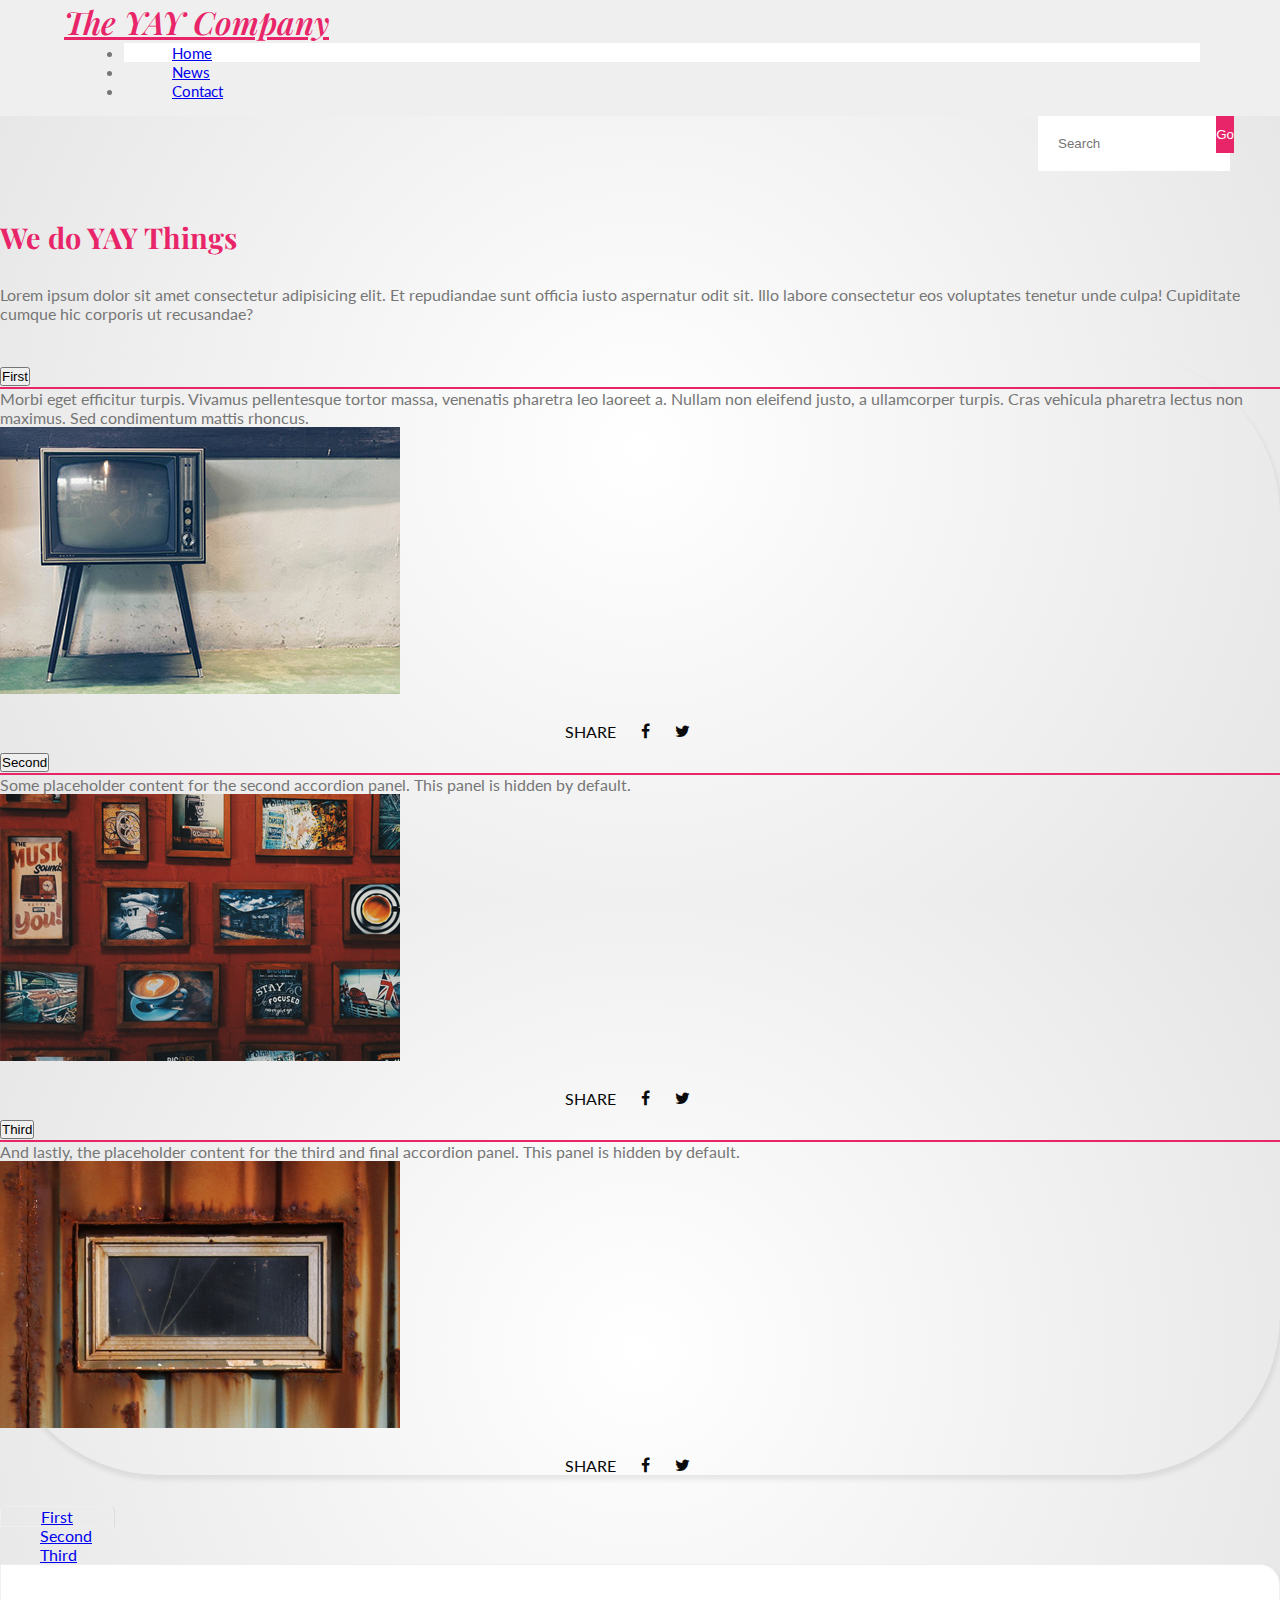
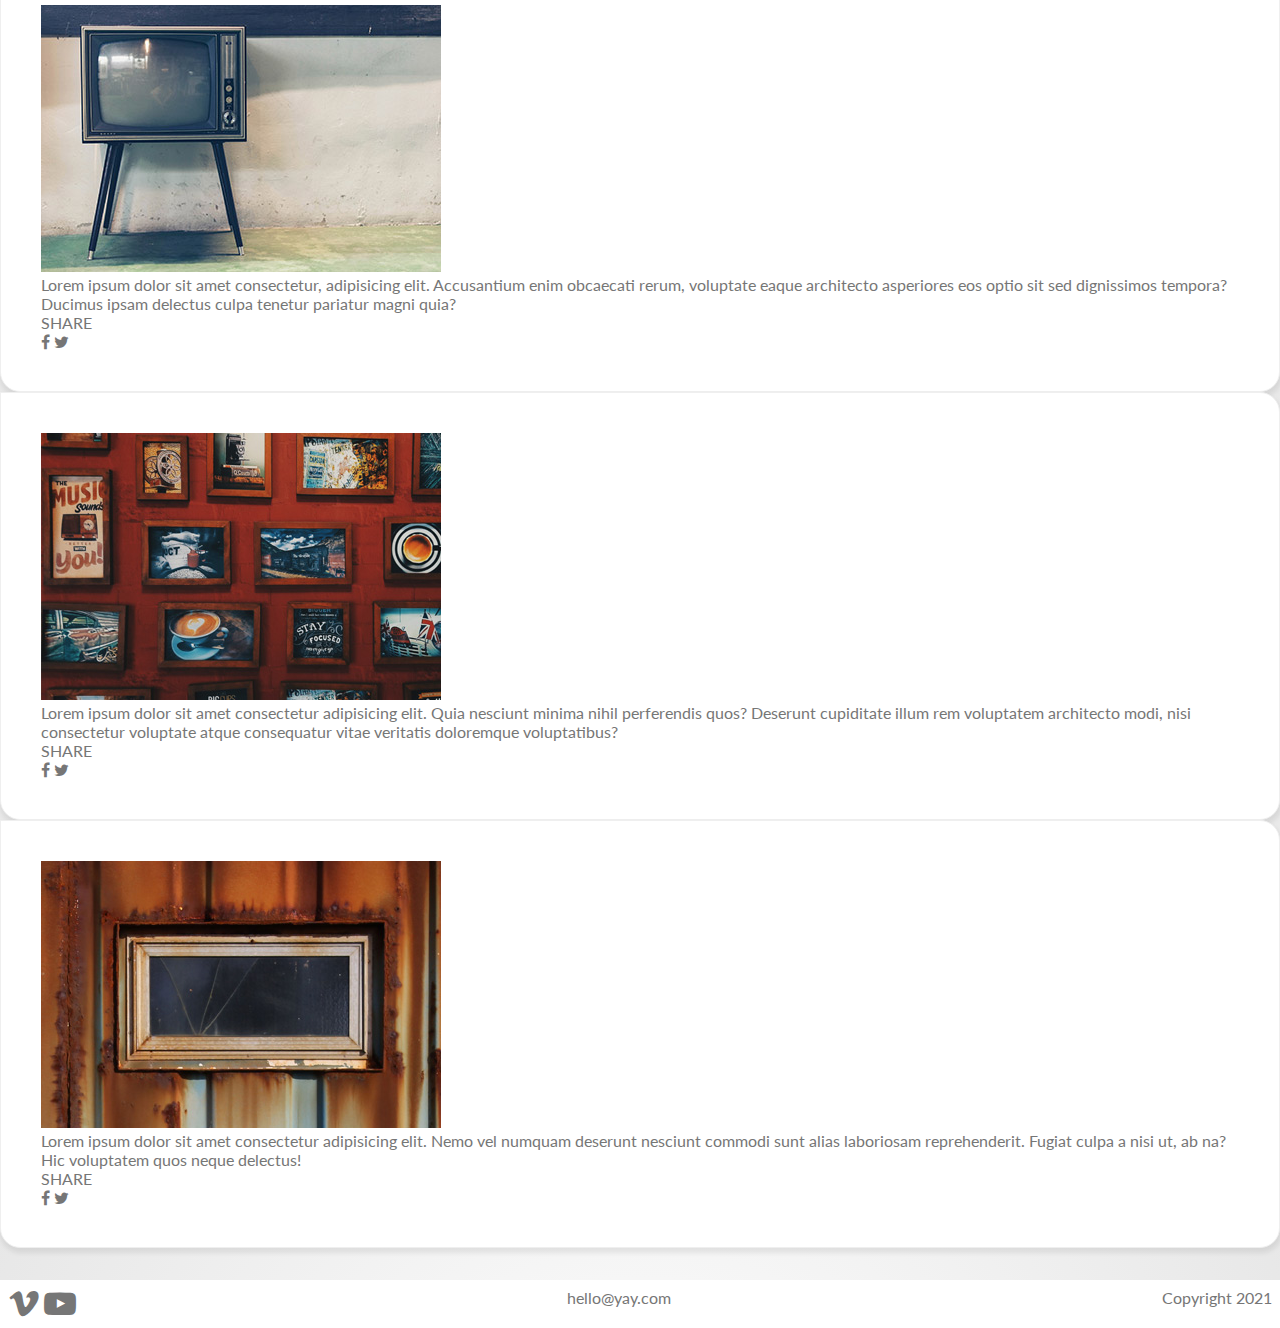
==== index.html @ 723f4b7a "Initial commit" ====
<!DOCTYPE html>
<html lang="en">
<head>
    <meta charset="UTF-8">
    <meta name="viewport" content="width=device-width, initial-scale=1.0">
    <title>Home</title>
    
   
    <link href="https://stackpath.bootstrapcdn.com/font-awesome/4.7.0/css/font-awesome.min.css" rel="stylesheet" />
    <link href="https://fonts.googleapis.com/css2?family=Lato:wght@300;700&family=Playfair+Display:ital,wght@0,400;0,700;1,400&display=swap" rel="stylesheet">
    <link href="css/style.css" rel="stylesheet" />
</head>
<body class="home">

  <div class="wrapper">
<div class= "container">
    <nav class="navbar navbar-expand-md navbar-light bg-light">
      <div class="navbar__container container">
        <a class="navbar__container__logo navbar-brand" href="index.html">The YAY Company</a>
        <button class="navbar__container__toggler navbar-toggler"
        type="button" data-toggle="collapse"
        data-target="#navbarSupportedContent"
        aria-controls="navbarSupportedContent"
        aria-expanded="false"
        aria-label="Toggle navigation">

          <span class="navbar__container__toggler__icon navbar-toggler-icon"></span>
        </button>
      
        <div class="collapse navbar-collapse" id="navbarSupportedContent">
          <ul class="collapse__menu navbar-nav mr-auto">
            <li class="collapse__menu__item collapse__menu__item--active nav-item active">
              <a class="collapse__menu__item__link nav-link" href="index.html">Home<span class="sr-only">(current)</span></a>
            </li>
            <li class="collapse__menu__item nav-item">
                <a class="collapse__menu__item__link nav-link" href="news.html">News</a>
              </li>
              <li class="collapse__menu__item nav-item">
                <a class="collapse__menu__item__link nav-link" href="contacts.html">Contact</a>
              </li>
        
          </ul>
          <form class="search form-inline my-2 my-mg-0">
            <input class="search__box form-control mr-sm-2" type="search" placeholder="Search" aria-label="Search">
            <button class="search__button btn btn-outline-success my-2 my-sm-0" type="submit">Go</button>
          </form>
        </div>
      </div>
    </nav>
  </div>


    <div id="carouselExampleIndicators" class="carousel slide" data-interval="false" data-ride="carousel">
      <ol class="carousel__content carousel-indicators">
        <li data-target="#carouselExampleIndicators" data-slide-to="0" class="carousel__content__indicator carousel__indicator--active active"></li>
        <li data-target="#carouselExampleIndicators" data-slide-to="1" class="carousel__content__indicator"></li>
        <li data-target="#carouselExampleIndicators" data-slide-to="2" class="carousel__content__indicator"></li>
      </ol>

      <div class="carousel__inner carousel-inner embed-responsive embed-responsive-21by9">
        <div class="carousel__item carousel-item active embed-responsive-item" style="background-image: url(images/carousel-images/carousel-1.jpg)"></div>
        <div class="carousel__item carousel-item embed-responsive-item" style="background-image: url(images/carousel-images/carousel-2.jpg)"></div> 
        <div class="carousel__item carousel-item embed-responsive-item" style="background-image: url(images/carousel-images/carousel-3.jpg)"></div>
      </div>
    </div>

    <div class="container">
      <h1 class="title">We do YAY Things</h1>
      <p class="paragraph">Lorem ipsum dolor sit amet consectetur adipisicing elit. 
        Et repudiandae sunt officia iusto aspernatur odit sit. 
        Illo labore consectetur eos voluptates tenetur unde culpa! 
        Cupiditate cumque hic corporis ut recusandae?</p>
     

        <div class="accordion d-md-none" id="accordionExample">
          <div class="card">
            <div class="card__header card-header" id="headingOne">
              <h2 class="card__header__title mb-0">
                <button class="card__header__button btn btn-link btn-block text-left" type="button" data-toggle="collapse" data-target="#collapseOne" aria-expanded="true" aria-controls="collapseOne">
                  First
                </button>
              </h2>
            </div>
        
            <div id="collapseOne" class="collapse--show collapse show" aria-labelledby="headingOne" data-parent="#accordionExample">
              <div class="card__body card-body">
                Morbi eget efficitur turpis. 
                Vivamus pellentesque tortor massa, 
                venenatis pharetra leo laoreet a. 
                Nullam non eleifend justo, a 
                ullamcorper turpis. Cras vehicula 
                pharetra lectus non maximus. Sed 
                condimentum mattis rhoncus. 
                <div class="card__image__box">
                <img class="card__image__box__item" src="images/tab-images/tab-1.jpg" alt="">
                </div>
                <div class= "card__body__icons">
                  <div class="card__body__icons__icon"> SHARE</div>
                  <i class="card__body__icons__icon fa fa-facebook"></i> 
                  <i class="card__body__icons__icon fa fa-twitter"></i>
                  </div>
              
              </div>
            </div>
          </div>
          <div class="card">
            <div class="card__header card-header" id="headingTwo">
              <h2 class="card__header__title mb-0">
                <button class="card__header__button btn btn-link btn-block text-left collapsed" type="button" data-toggle="collapse" data-target="#collapseTwo" aria-expanded="false" aria-controls="collapseTwo">
                  Second                
                </button>
              </h2>
            </div>
            <div id="collapseTwo" class="collapse" aria-labelledby="headingTwo" data-parent="#accordionExample">
              <div class="card__body card-body">
                Some placeholder content for the second accordion panel. 
                This panel is hidden by default.

                <div class="card__image__box">
                  
                  <img class="card__image__box__item" src="images/tab-images/tab-2.jpg" alt="">
                </div>
                <div class= "card__body__icons">
                  <div class="card__body__icons__icon"> SHARE</div>
                  <i class="card__body__icons__icon fa fa-facebook"></i> 
                  <i class="card__body__icons__icon fa fa-twitter"></i>
                  </div>

              </div>
            </div>
          </div>
          <div class="card">
            <div class="card__header card-header" id="headingThree">
              <h2 class="card__header__title mb-0">
                <button class="card__header__button btn btn-link btn-block text-left collapsed" type="button" data-toggle="collapse" data-target="#collapseThree" aria-expanded="false" aria-controls="collapseThree">
                  Third
                </button>
              </h2>
            </div>
            <div id="collapseThree" class="collapse" aria-labelledby="headingThree" data-parent="#accordionExample">
              <div class="card__body card-body">
                And lastly, the placeholder content for the third and final accordion panel.
                 This panel is hidden by default.

                 <div class="card__image__box">

                  <img class="card__image__box__item" src="images/tab-images/tab-3.jpg" alt="">
                </div>
                <div class= "card__body__icons">
                  <div class="card__body__icons__icon"> SHARE</div>
                  <i class="card__body__icons__icon fa fa-facebook"></i> 
                  <i class="card__body__icons__icon fa fa-twitter"></i>
                  </div>
              </div>
            </div>
          </div>
        </div>


      <div class="tab d-none d-md-block">
        <ul class="tab__nav nav nav-tabs" id="myTab" role="tablist">
          <li class="tab__nav__item nav-item" role="presentation">
            <a class="tab__nav__item__link tab__nav__link--active  nav-link active" id="first-tab" data-toggle="tab" href="#first" role="tab" aria-controls="first" aria-selected="true">First</a>
          </li>
          <li class="tab__nav__item nav-item" role="presentation">
            <a class="tab__nav__item__link nav-link" id="second-tab" data-toggle="tab" href="#second" role="tab" aria-controls="second" aria-selected="false">Second</a>
          </li>
          <li class="tab__nav__item nav-item" role="presentation">
            <a class="tab__nav__item__link nav-link" id="third-tab" data-toggle="tab" href="#third" role="tab" aria-controls="third" aria-selected="false">Third</a>
          </li>
        </ul>
        <div class="tab__content tab-content" id="myTabContent">
          <div class="tab__content__pane tab__content__pane--active tab-pane fade show active" id="first" role="tabpanel" aria-labelledby="first-tab">
           
            <div class="tab__content__pane__element">
                <img class= "tab__content__element__image img-fluid "
                 src="images/tab-images/tab-1.jpg" alt="">
                <div class="tab__pane__content__element__text">
                  <p class="tab__pane__content__element__text__paragraph">Lorem ipsum dolor sit amet consectetur,
                    adipisicing elit. Accusantium enim obcaecati rerum, voluptate eaque architecto asperiores eos optio sit sed dignissimos tempora?
                    Ducimus ipsam delectus culpa tenetur pariatur magni quia?
                  </p>
                  <div class="tab__pane__element__content__icons">
                    <div class="tab__pane__element__content__icons__icon">SHARE</div>
                  <i class="tab__pane__element__content__icons__icon fa fa-facebook"></i>
                  <i class="tab__pane__element__content__icons__icon fa fa-twitter"></i>
                  </div>
                </div>

            </div>
          </div>
          
          <div class="tab__content__pane tab-pane fade" id="second" role="tabpanel" aria-labelledby="second-tab">
            
            <div class="tab__content__pane__element">
              <img  class= "tab__content__pane__element__image img-fluid"
               src="images/tab-images/tab-2.jpg" alt="">
               <div  class="tab__pane__content__element__text">
                <p class="tab__pane__content__element__text__paragraph">Lorem ipsum dolor sit amet consectetur adipisicing elit. Quia nesciunt minima nihil 
                perferendis quos? Deserunt cupiditate illum rem voluptatem architecto modi,
                nisi consectetur voluptate atque consequatur vitae veritatis doloremque voluptatibus?
                </p>
                <div class= "tab__pane__element__content__icons">
                <div class="tab__pane__element__content__icons__icon"> SHARE</div>
                <i class="tab__pane__element__content__icons__icon fa fa-facebook"></i> 
                <i class="tab__pane__element__content__icons__icon fa fa-twitter"></i>
                </div>
              </div>
  
            </div>

           
          </div>
          <div class="tab__content__pane tab-pane fade" id="third" role="tabpanel" aria-labelledby="third-tab">
              
           
              <div class="tab__content__pane__element">
                <img  class= "tab__content__pane__element__image img-fluid"
                src="images/tab-images/tab-3.jpg" alt="">
                <div  class="tab__pane__content__element__text">
                  <p class="tab__pane__content__element__text__paragraph">Lorem ipsum dolor sit amet consectetur adipisicing elit.
                    Nemo vel numquam deserunt nesciunt commodi sunt alias laboriosam reprehenderit.
                    Fugiat culpa a nisi ut, ab na?
                    Hic voluptatem quos neque delectus!
                    </p>
                    <div class="tab__pane__element__content__icons">
                      <div class="tab__pane__element__content__icons__icon"> SHARE</div>
                      <i class="tab__pane__element__content__icons__icon fa fa-facebook">
  
                      </i> 
                      <i class="tab__pane__element__content__icons__icon fa fa-twitter">
                      </i>
                    </div>

                </div>
              </div>
              
              

          </div>

        </div>
      </div> 
        
    
    </div>
  </div>

  <footer class="footer">
    <div class="container">
      <div class="container__icons"><i class="container__icons__icon fa fa-vimeo"></i> <i class="container__icons__icon fa fa-youtube-play"></i></i></div>
      <div class="container__text"><p class="container__text__paragraph">hello@yay.com</p></div>
      <div class="container__text">Copyright 2021</div>
  </div>
  </footer>


   <script src="https://code.jquery.com/jquery-3.5.1.slim.min.js" integrity="sha384-DfXdz2htPH0lsSSs5nCTpuj/zy4C+OGpamoFVy38MVBnE+IbbVYUew+OrCXaRkfj" crossorigin="anonymous"></script>
<script src="https://cdn.jsdelivr.net/npm/popper.js@1.16.1/dist/umd/popper.min.js" integrity="sha384-9/reFTGAW83EW2RDu2S0VKaIzap3H66lZH81PoYlFhbGU+6BZp6G7niu735Sk7lN" crossorigin="anonymous"></script>
<script src="https://cdn.jsdelivr.net/npm/bootstrap@4.6.0/dist/js/bootstrap.min.js" integrity="sha384-+YQ4JLhjyBLPDQt//I+STsc9iw4uQqACwlvpslubQzn4u2UU2UFM80nGisd026JF" crossorigin="anonymous"></script>
</body>
</html>
---- css/style.css ----
/*$navbar-light-active-color: $primary;*/
* {
  -webkit-box-sizing: border-box;
          box-sizing: border-box;
  padding: 0px;
  margin: 0px;
}

html,
body {
  height: 100%;
}

body {
  font-family: "Lato", sans-serif;
  background-image: radial-gradient(circle at center, #ffffff, #e5e5e5);
  color: #767676;
  display: -webkit-box;
  display: -ms-flexbox;
  display: flex;
  -webkit-box-orient: vertical;
  -webkit-box-direction: normal;
      -ms-flex-direction: column;
          flex-direction: column;
}

footer {
  -ms-flex-negative: 0;
      flex-shrink: 0;
  background-color: #ffffff;
  margin-top: 2rem;
  font-size: 1em;
  padding: 0.5em;
}

footer .container {
  display: -webkit-box;
  display: -ms-flexbox;
  display: flex;
  -webkit-box-pack: justify;
      -ms-flex-pack: justify;
          justify-content: space-between;
}

footer .container__icons__icon {
  color: #767676;
  font-size: 2em !important;
}

.wrapper {
  -webkit-box-flex: 1;
      -ms-flex: 1 0 auto;
          flex: 1 0 auto;
}

h1,
h2,
h4 {
  font-family: "Playfair Display", serif;
}

h1 {
  font-size: 1.8em;
  margin-top: 1em;
  margin-bottom: 1em;
  color: #e92569;
}

h5 {
  font-family: "lato", sans-serif;
  color: #0a0a0a;
}

.navbar {
  padding-left: 0;
  padding-right: 0;
  background-color: #efefef !important;
}

.navbar__container__logo {
  font-family: "Playfair Display", serif;
  font-size: 32px;
  color: #e92569 !important;
  font-style: italic;
  font-weight: 600;
  padding-left: 1rem;
  margin-left: 30px;
}

.navbar__container__toggler {
  border: none;
  padding-right: 1rem;
  margin-right: 30px;
}

.collapse {
  z-index: 1;
  -webkit-box-shadow: 1px 4px 5px 1px rgba(10, 10, 10, 0.08);
          box-shadow: 1px 4px 5px 1px rgba(10, 10, 10, 0.08);
}

.collapse__menu__item__link {
  padding-left: 3rem !important;
  padding-right: 1rem !important;
  font-size: 15px;
}

.collapse__menu__item--active {
  background-color: #ffffff !important;
}

.search {
  margin-top: 60px !important;
  margin-bottom: 60px !important;
  margin-right: 50px;
  margin-left: 1rem;
}

.search__box {
  background-color: #ffffff;
  color: white;
  border: none;
  padding: 1.5em !important;
}

.search__button {
  position: absolute;
  right: 1rem;
  margin-right: 30px;
  background-color: #e92569;
  color: #ffffff;
  border: none !important;
  border-top-left-radius: 0;
  border-bottom-left-radius: 0;
  padding-top: 11px;
  padding-bottom: 11px;
}

.search__button :hover {
  background-color: #c7c7c7 !important;
  color: white;
}

@media (min-width: 540px) {
  .navbar {
    padding-right: 0;
  }
  .navbar__container {
    max-width: 750px;
    margin-left: 0;
    margin-right: 0;
  }
  .navbar__container .search__box {
    width: 100%;
  }
  .collapse .search {
    display: -webkit-box;
    display: -ms-flexbox;
    display: flex;
  }
  .collapse__menu {
    margin-left: 0;
  }
}

@media (min-width: 765px) {
  .navbar {
    padding-right: 1rem;
  }
  .navbar__container {
    max-width: 100%;
    padding-left: 4rem;
    padding-right: 4rem;
  }
  .navbar__container__logo {
    margin-left: 0;
    padding: 0;
  }
  .collapse {
    -webkit-box-shadow: none;
            box-shadow: none;
  }
  .collapse .search {
    margin-top: 1rem !important;
    margin-bottom: 1rem !important;
  }
  .collapse .search__box {
    position: absolute;
    right: 50px;
    width: 15% !important;
  }
  .collapse__menu {
    margin-left: 60px;
  }
}

.accordion {
  margin-top: 2em;
  margin-bottom: 2em;
  -webkit-box-shadow: 0 6px 12px rgba(0, 0, 0, 0.05);
          box-shadow: 0 6px 12px rgba(0, 0, 0, 0.05);
  border-radius: 10em;
  -webkit-box-shadow: 1px 4px 5px 1px rgba(10, 10, 10, 0.08);
          box-shadow: 1px 4px 5px 1px rgba(10, 10, 10, 0.08);
}

.accordion .card .collapse {
  border-top: solid 2px #e92569;
  -webkit-transition: border 0.02s;
  transition: border 0.02s;
  -webkit-transition-timing-function: ease-in;
          transition-timing-function: ease-in;
}

.accordion .card__body__icons {
  display: -webkit-box;
  display: -ms-flexbox;
  display: flex;
  margin-top: 25px;
  -webkit-box-align: center;
      -ms-flex-align: center;
          align-items: center;
  -webkit-box-pack: center;
      -ms-flex-pack: center;
          justify-content: center;
}

.accordion .card__body__icons__icon {
  padding-right: 25px;
  color: #0a0a0a;
}

.tabs {
  background-color: #ffffff;
  border-radius: 15px;
}

.nav-tabs {
  border-bottom: none;
}

.nav-tabs .active {
  border-radius: 5px 5px 0 0;
  border: 1px solid #efefef;
  -webkit-box-shadow: 1px 0px 0px 0px rgba(10, 10, 10, 0.08);
          box-shadow: 1px 0px 0px 0px rgba(10, 10, 10, 0.08);
}

.nav-link {
  padding-left: 40px;
  padding-right: 40px;
}

.tab-pane {
  background-color: #ffffff;
  border-radius: 0 20px 20px 20px;
  padding: 40px;
  border: 1px solid #efefef;
  -webkit-box-shadow: 1px 4px 5px 1px rgba(10, 10, 10, 0.08);
          box-shadow: 1px 4px 5px 1px rgba(10, 10, 10, 0.08);
}

.tab-pane__element {
  display: -webkit-box;
  display: -ms-flexbox;
  display: flex;
  -webkit-box-orient: horizontal;
  -webkit-box-direction: normal;
      -ms-flex-direction: row;
          flex-direction: row;
}

.tab-pane__content {
  padding-left: 20px;
}

.tab-pane__content__icons {
  -webkit-box-align: end;
      -ms-flex-align: end;
          align-items: end;
  margin-bottom: 20px;
  color: #0a0a0a;
  font-size: 25px;
}

.tab-pane__content__icons i {
  margin-left: 30px;
}

.carousel__Content__indicator {
  width: 15px;
  height: 15px;
  margin: 0 5px;
  border-radius: 50%;
}

.carousel__item {
  background-size: cover;
  background-position: center center;
}

.carousel__carousel__inner {
  max-height: 600px;
}

@media (min-width: 992px) {
  .home-block .btn {
    width: 50%;
  }
}

.nav-pages__pagination__item__link {
  color: #e92569;
  border: solid 1px #e92569;
}

.nav-pages__pagination__item--active__link {
  background-color: #e92569 !important;
  color: #ffffff;
}

.row__card__item {
  background-color: #ffffff;
  border-radius: 15px;
  margin-bottom: 2em;
  border: none;
  -webkit-box-shadow: 1px 4px 5px 1px rgba(10, 10, 10, 0.08);
          box-shadow: 1px 4px 5px 1px rgba(10, 10, 10, 0.08);
}

.row__card__item__image {
  border-radius: 15px 15px 0 0;
  background: center center no-repeat;
  background-size: cover;
}

.row__card__item__body__button {
  background-color: #e92569;
  border: none;
  width: 100%;
  padding-top: 10px;
  padding-bottom: 10px;
  border-radius: 5px;
}

.row__card__item__body__button :before {
  content: "";
  position: absolute;
  right: 0;
  top: auto;
  bottom: 20px;
  width: 30px;
  height: 44px;
  background-color: #767676;
  margin-right: 20px;
  border-top-right-radius: 4px;
  border-bottom-right-radius: 4px;
}

.row__list__group {
  border-radius: 10px;
  margin-bottom: 2em;
}

.row__list__group__inner {
  border: none;
  background: none;
  display: -webkit-box;
  display: -ms-flexbox;
  display: flex;
}

.row__list__group__inner__icon {
  font-size: 30px;
  margin-right: 30px;
}

.row__list__group__inner:last-child {
  display: block;
  margin-left: 67px;
}

.fa-phone {
  -webkit-transform: scaleX(-1);
  transform: scaleX(-1);
}

.row__form__contact-form {
  background-color: #efefef;
  padding: 30px;
  -webkit-box-shadow: 1px 4px 5px 1px rgba(10, 10, 10, 0.08);
          box-shadow: 1px 4px 5px 1px rgba(10, 10, 10, 0.08);
}

.row__form__contact-form__group__form-control {
  background-color: #ffffff;
  color: white;
  border: none;
  padding: 1.5em;
}

.row__form__contact-form__group__text {
  color: #ffffff;
  background-color: #c7c7c7;
  border: none;
  border-top-right-radius: 0;
  border-bottom-right-radius: 0;
}

.row__form__contact-form__group__button {
  background-color: #767676;
  border: none;
  width: 100%;
}

.row__form__contact-form__group__checkbox[type="checkbox"] {
  -webkit-appearance: none;
  -moz-appearance: none;
  cursor: pointer;
  background-color: #e92569;
  border: none;
  width: 30px;
  height: 30px;
  margin-right: 20px;
  border-radius: 5px;
}

.row__form__contact-form__group__paragraph {
  margin-left: 20px;
}

.row .break {
  width: 100%;
  height: 10px;
}
/*# sourceMappingURL=style.css.map */
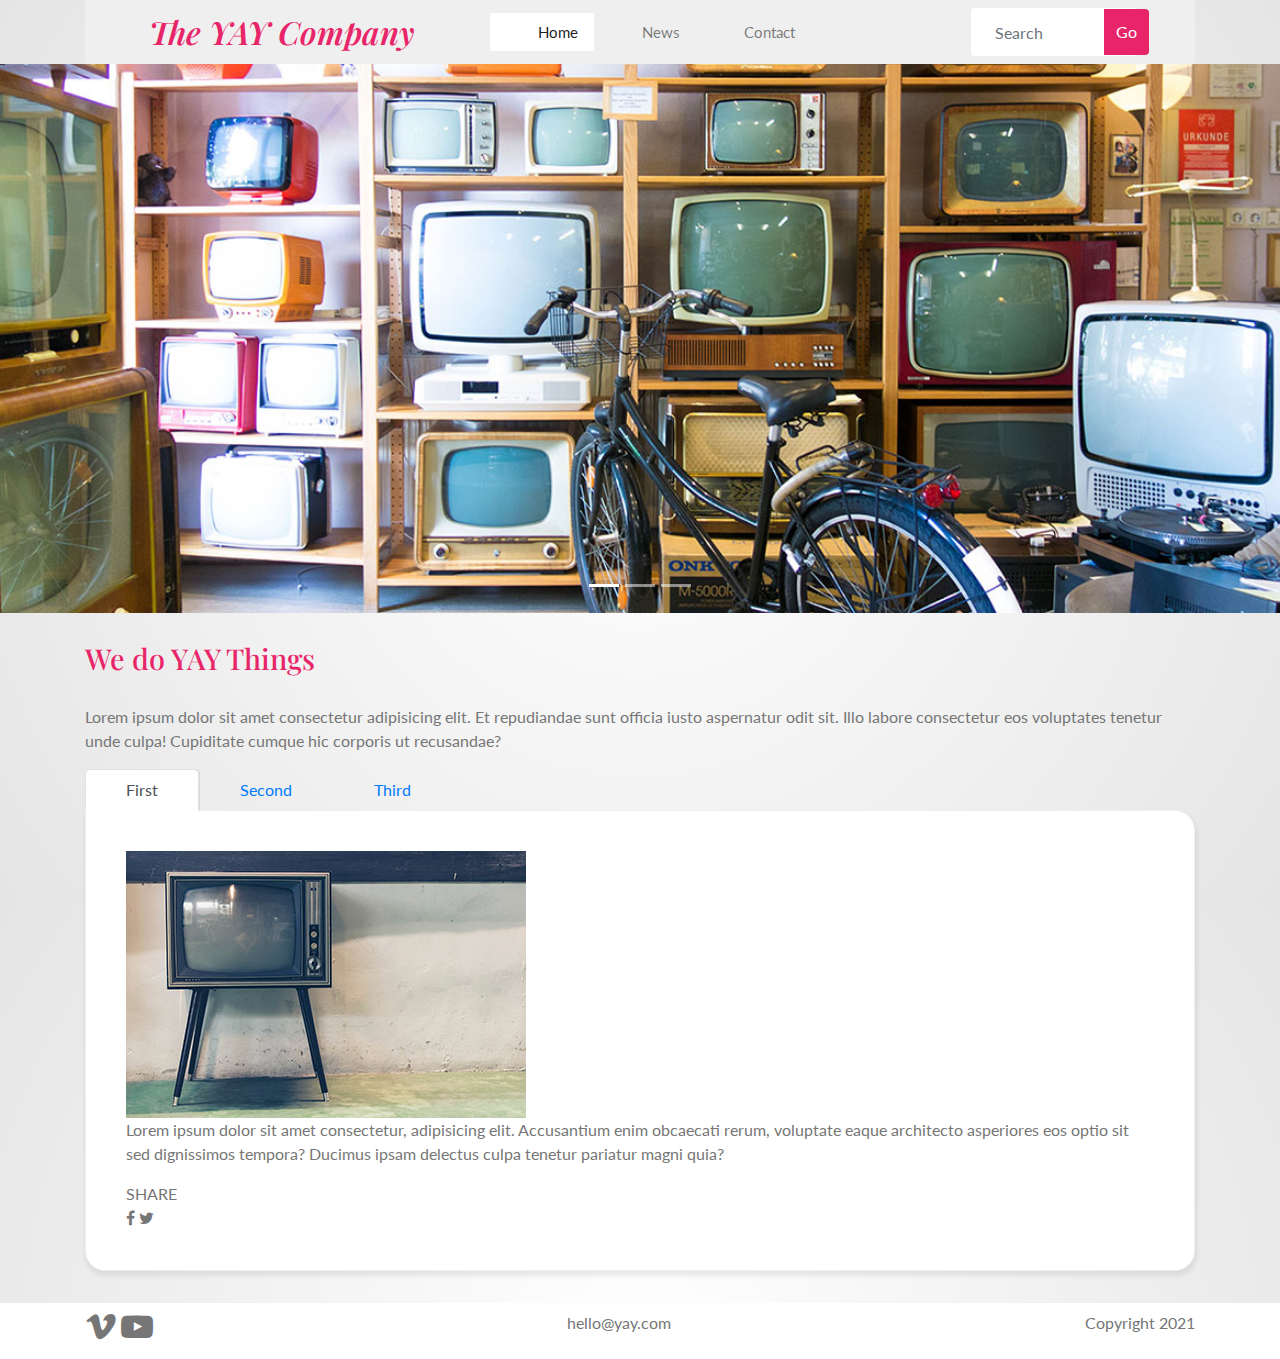
==== commit f621d510: "fixing bootstrap" ====
--- a/index.html
+++ b/index.html
@@ -255,8 +255,8 @@
   </footer>
 
 
-   <script src="https://code.jquery.com/jquery-3.5.1.slim.min.js" integrity="sha384-DfXdz2htPH0lsSSs5nCTpuj/zy4C+OGpamoFVy38MVBnE+IbbVYUew+OrCXaRkfj" crossorigin="anonymous"></script>
+   <!-- <script src="https://code.jquery.com/jquery-3.5.1.slim.min.js" integrity="sha384-DfXdz2htPH0lsSSs5nCTpuj/zy4C+OGpamoFVy38MVBnE+IbbVYUew+OrCXaRkfj" crossorigin="anonymous"></script>
 <script src="https://cdn.jsdelivr.net/npm/popper.js@1.16.1/dist/umd/popper.min.js" integrity="sha384-9/reFTGAW83EW2RDu2S0VKaIzap3H66lZH81PoYlFhbGU+6BZp6G7niu735Sk7lN" crossorigin="anonymous"></script>
-<script src="https://cdn.jsdelivr.net/npm/bootstrap@4.6.0/dist/js/bootstrap.min.js" integrity="sha384-+YQ4JLhjyBLPDQt//I+STsc9iw4uQqACwlvpslubQzn4u2UU2UFM80nGisd026JF" crossorigin="anonymous"></script>
+<script src="https://cdn.jsdelivr.net/npm/bootstrap@4.6.0/dist/js/bootstrap.min.js" integrity="sha384-+YQ4JLhjyBLPDQt//I+STsc9iw4uQqACwlvpslubQzn4u2UU2UFM80nGisd026JF" crossorigin="anonymous"></script> -->
 </body>
 </html>--- a/css/style.css
+++ b/css/style.css
@@ -1,3 +1,10801 @@
+:root {
+  --blue: #007bff;
+  --indigo: #6610f2;
+  --purple: #6f42c1;
+  --pink: #e83e8c;
+  --red: #dc3545;
+  --orange: #fd7e14;
+  --yellow: #ffc107;
+  --green: #28a745;
+  --teal: #20c997;
+  --cyan: #17a2b8;
+  --white: #fff;
+  --gray: #6c757d;
+  --gray-dark: #343a40;
+  --primary: #007bff;
+  --secondary: #6c757d;
+  --success: #28a745;
+  --info: #17a2b8;
+  --warning: #ffc107;
+  --danger: #dc3545;
+  --light: #f8f9fa;
+  --dark: #343a40;
+  --breakpoint-xs: 0;
+  --breakpoint-sm: 576px;
+  --breakpoint-md: 768px;
+  --breakpoint-lg: 992px;
+  --breakpoint-xl: 1200px;
+  --font-family-sans-serif: -apple-system, BlinkMacSystemFont, "Segoe UI", Roboto, "Helvetica Neue", Arial, "Noto Sans", sans-serif, "Apple Color Emoji", "Segoe UI Emoji", "Segoe UI Symbol", "Noto Color Emoji";
+  --font-family-monospace: SFMono-Regular, Menlo, Monaco, Consolas, "Liberation Mono", "Courier New", monospace;
+}
+
+*,
+*::before,
+*::after {
+  -webkit-box-sizing: border-box;
+          box-sizing: border-box;
+}
+
+html {
+  font-family: sans-serif;
+  line-height: 1.15;
+  -webkit-text-size-adjust: 100%;
+  -webkit-tap-highlight-color: rgba(0, 0, 0, 0);
+}
+
+article, aside, figcaption, figure, footer, header, hgroup, main, nav, section {
+  display: block;
+}
+
+body {
+  margin: 0;
+  font-family: -apple-system, BlinkMacSystemFont, "Segoe UI", Roboto, "Helvetica Neue", Arial, "Noto Sans", sans-serif, "Apple Color Emoji", "Segoe UI Emoji", "Segoe UI Symbol", "Noto Color Emoji";
+  font-size: 1rem;
+  font-weight: 400;
+  line-height: 1.5;
+  color: #212529;
+  text-align: left;
+  background-color: #fff;
+}
+
+[tabindex="-1"]:focus:not(:focus-visible) {
+  outline: 0 !important;
+}
+
+hr {
+  -webkit-box-sizing: content-box;
+          box-sizing: content-box;
+  height: 0;
+  overflow: visible;
+}
+
+h1, h2, h3, h4, h5, h6 {
+  margin-top: 0;
+  margin-bottom: 0.5rem;
+}
+
+p {
+  margin-top: 0;
+  margin-bottom: 1rem;
+}
+
+abbr[title],
+abbr[data-original-title] {
+  text-decoration: underline;
+  -webkit-text-decoration: underline dotted;
+          text-decoration: underline dotted;
+  cursor: help;
+  border-bottom: 0;
+  text-decoration-skip-ink: none;
+}
+
+address {
+  margin-bottom: 1rem;
+  font-style: normal;
+  line-height: inherit;
+}
+
+ol,
+ul,
+dl {
+  margin-top: 0;
+  margin-bottom: 1rem;
+}
+
+ol ol,
+ul ul,
+ol ul,
+ul ol {
+  margin-bottom: 0;
+}
+
+dt {
+  font-weight: 700;
+}
+
+dd {
+  margin-bottom: .5rem;
+  margin-left: 0;
+}
+
+blockquote {
+  margin: 0 0 1rem;
+}
+
+b,
+strong {
+  font-weight: bolder;
+}
+
+small {
+  font-size: 80%;
+}
+
+sub,
+sup {
+  position: relative;
+  font-size: 75%;
+  line-height: 0;
+  vertical-align: baseline;
+}
+
+sub {
+  bottom: -.25em;
+}
+
+sup {
+  top: -.5em;
+}
+
+a {
+  color: #007bff;
+  text-decoration: none;
+  background-color: transparent;
+}
+
+a:hover {
+  color: #0056b3;
+  text-decoration: underline;
+}
+
+a:not([href]):not([class]) {
+  color: inherit;
+  text-decoration: none;
+}
+
+a:not([href]):not([class]):hover {
+  color: inherit;
+  text-decoration: none;
+}
+
+pre,
+code,
+kbd,
+samp {
+  font-family: SFMono-Regular, Menlo, Monaco, Consolas, "Liberation Mono", "Courier New", monospace;
+  font-size: 1em;
+}
+
+pre {
+  margin-top: 0;
+  margin-bottom: 1rem;
+  overflow: auto;
+  -ms-overflow-style: scrollbar;
+}
+
+figure {
+  margin: 0 0 1rem;
+}
+
+img {
+  vertical-align: middle;
+  border-style: none;
+}
+
+svg {
+  overflow: hidden;
+  vertical-align: middle;
+}
+
+table {
+  border-collapse: collapse;
+}
+
+caption {
+  padding-top: 0.75rem;
+  padding-bottom: 0.75rem;
+  color: #6c757d;
+  text-align: left;
+  caption-side: bottom;
+}
+
+th {
+  text-align: inherit;
+  text-align: -webkit-match-parent;
+}
+
+label {
+  display: inline-block;
+  margin-bottom: 0.5rem;
+}
+
+button {
+  border-radius: 0;
+}
+
+button:focus {
+  outline: 1px dotted;
+  outline: 5px auto -webkit-focus-ring-color;
+}
+
+input,
+button,
+select,
+optgroup,
+textarea {
+  margin: 0;
+  font-family: inherit;
+  font-size: inherit;
+  line-height: inherit;
+}
+
+button,
+input {
+  overflow: visible;
+}
+
+button,
+select {
+  text-transform: none;
+}
+
+[role="button"] {
+  cursor: pointer;
+}
+
+select {
+  word-wrap: normal;
+}
+
+button,
+[type="button"],
+[type="reset"],
+[type="submit"] {
+  -webkit-appearance: button;
+}
+
+button:not(:disabled),
+[type="button"]:not(:disabled),
+[type="reset"]:not(:disabled),
+[type="submit"]:not(:disabled) {
+  cursor: pointer;
+}
+
+button::-moz-focus-inner,
+[type="button"]::-moz-focus-inner,
+[type="reset"]::-moz-focus-inner,
+[type="submit"]::-moz-focus-inner {
+  padding: 0;
+  border-style: none;
+}
+
+input[type="radio"],
+input[type="checkbox"] {
+  -webkit-box-sizing: border-box;
+          box-sizing: border-box;
+  padding: 0;
+}
+
+textarea {
+  overflow: auto;
+  resize: vertical;
+}
+
+fieldset {
+  min-width: 0;
+  padding: 0;
+  margin: 0;
+  border: 0;
+}
+
+legend {
+  display: block;
+  width: 100%;
+  max-width: 100%;
+  padding: 0;
+  margin-bottom: .5rem;
+  font-size: 1.5rem;
+  line-height: inherit;
+  color: inherit;
+  white-space: normal;
+}
+
+progress {
+  vertical-align: baseline;
+}
+
+[type="number"]::-webkit-inner-spin-button,
+[type="number"]::-webkit-outer-spin-button {
+  height: auto;
+}
+
+[type="search"] {
+  outline-offset: -2px;
+  -webkit-appearance: none;
+}
+
+[type="search"]::-webkit-search-decoration {
+  -webkit-appearance: none;
+}
+
+::-webkit-file-upload-button {
+  font: inherit;
+  -webkit-appearance: button;
+}
+
+output {
+  display: inline-block;
+}
+
+summary {
+  display: list-item;
+  cursor: pointer;
+}
+
+template {
+  display: none;
+}
+
+[hidden] {
+  display: none !important;
+}
+
+h1, h2, h3, h4, h5, h6,
+.h1, .h2, .h3, .h4, .h5, .h6 {
+  margin-bottom: 0.5rem;
+  font-weight: 500;
+  line-height: 1.2;
+}
+
+h1, .h1 {
+  font-size: 2.5rem;
+}
+
+h2, .h2 {
+  font-size: 2rem;
+}
+
+h3, .h3 {
+  font-size: 1.75rem;
+}
+
+h4, .h4 {
+  font-size: 1.5rem;
+}
+
+h5, .h5 {
+  font-size: 1.25rem;
+}
+
+h6, .h6 {
+  font-size: 1rem;
+}
+
+.lead {
+  font-size: 1.25rem;
+  font-weight: 300;
+}
+
+.display-1 {
+  font-size: 6rem;
+  font-weight: 300;
+  line-height: 1.2;
+}
+
+.display-2 {
+  font-size: 5.5rem;
+  font-weight: 300;
+  line-height: 1.2;
+}
+
+.display-3 {
+  font-size: 4.5rem;
+  font-weight: 300;
+  line-height: 1.2;
+}
+
+.display-4 {
+  font-size: 3.5rem;
+  font-weight: 300;
+  line-height: 1.2;
+}
+
+hr {
+  margin-top: 1rem;
+  margin-bottom: 1rem;
+  border: 0;
+  border-top: 1px solid rgba(0, 0, 0, 0.1);
+}
+
+small,
+.small {
+  font-size: 80%;
+  font-weight: 400;
+}
+
+mark,
+.mark {
+  padding: 0.2em;
+  background-color: #fcf8e3;
+}
+
+.list-unstyled {
+  padding-left: 0;
+  list-style: none;
+}
+
+.list-inline {
+  padding-left: 0;
+  list-style: none;
+}
+
+.list-inline-item {
+  display: inline-block;
+}
+
+.list-inline-item:not(:last-child) {
+  margin-right: 0.5rem;
+}
+
+.initialism {
+  font-size: 90%;
+  text-transform: uppercase;
+}
+
+.blockquote {
+  margin-bottom: 1rem;
+  font-size: 1.25rem;
+}
+
+.blockquote-footer {
+  display: block;
+  font-size: 80%;
+  color: #6c757d;
+}
+
+.blockquote-footer::before {
+  content: "\2014\00A0";
+}
+
+.img-fluid {
+  max-width: 100%;
+  height: auto;
+}
+
+.img-thumbnail {
+  padding: 0.25rem;
+  background-color: #fff;
+  border: 1px solid #dee2e6;
+  border-radius: 0.25rem;
+  max-width: 100%;
+  height: auto;
+}
+
+.figure {
+  display: inline-block;
+}
+
+.figure-img {
+  margin-bottom: 0.5rem;
+  line-height: 1;
+}
+
+.figure-caption {
+  font-size: 90%;
+  color: #6c757d;
+}
+
+code {
+  font-size: 87.5%;
+  color: #e83e8c;
+  word-wrap: break-word;
+}
+
+a > code {
+  color: inherit;
+}
+
+kbd {
+  padding: 0.2rem 0.4rem;
+  font-size: 87.5%;
+  color: #fff;
+  background-color: #212529;
+  border-radius: 0.2rem;
+}
+
+kbd kbd {
+  padding: 0;
+  font-size: 100%;
+  font-weight: 700;
+}
+
+pre {
+  display: block;
+  font-size: 87.5%;
+  color: #212529;
+}
+
+pre code {
+  font-size: inherit;
+  color: inherit;
+  word-break: normal;
+}
+
+.pre-scrollable {
+  max-height: 340px;
+  overflow-y: scroll;
+}
+
+.container,
+.container-fluid,
+.container-sm,
+.container-md,
+.container-lg,
+.container-xl {
+  width: 100%;
+  padding-right: 15px;
+  padding-left: 15px;
+  margin-right: auto;
+  margin-left: auto;
+}
+
+@media (min-width: 576px) {
+  .container, .container-sm {
+    max-width: 540px;
+  }
+}
+
+@media (min-width: 768px) {
+  .container, .container-sm, .container-md {
+    max-width: 720px;
+  }
+}
+
+@media (min-width: 992px) {
+  .container, .container-sm, .container-md, .container-lg {
+    max-width: 960px;
+  }
+}
+
+@media (min-width: 1200px) {
+  .container, .container-sm, .container-md, .container-lg, .container-xl {
+    max-width: 1140px;
+  }
+}
+
+.row {
+  display: -webkit-box;
+  display: -ms-flexbox;
+  display: flex;
+  -ms-flex-wrap: wrap;
+      flex-wrap: wrap;
+  margin-right: -15px;
+  margin-left: -15px;
+}
+
+.no-gutters {
+  margin-right: 0;
+  margin-left: 0;
+}
+
+.no-gutters > .col,
+.no-gutters > [class*="col-"] {
+  padding-right: 0;
+  padding-left: 0;
+}
+
+.col-1, .col-2, .col-3, .col-4, .col-5, .col-6, .col-7, .col-8, .col-9, .col-10, .col-11, .col-12, .col,
+.col-auto, .col-sm-1, .col-sm-2, .col-sm-3, .col-sm-4, .col-sm-5, .col-sm-6, .col-sm-7, .col-sm-8, .col-sm-9, .col-sm-10, .col-sm-11, .col-sm-12, .col-sm,
+.col-sm-auto, .col-md-1, .col-md-2, .col-md-3, .col-md-4, .col-md-5, .col-md-6, .col-md-7, .col-md-8, .col-md-9, .col-md-10, .col-md-11, .col-md-12, .col-md,
+.col-md-auto, .col-lg-1, .col-lg-2, .col-lg-3, .col-lg-4, .col-lg-5, .col-lg-6, .col-lg-7, .col-lg-8, .col-lg-9, .col-lg-10, .col-lg-11, .col-lg-12, .col-lg,
+.col-lg-auto, .col-xl-1, .col-xl-2, .col-xl-3, .col-xl-4, .col-xl-5, .col-xl-6, .col-xl-7, .col-xl-8, .col-xl-9, .col-xl-10, .col-xl-11, .col-xl-12, .col-xl,
+.col-xl-auto {
+  position: relative;
+  width: 100%;
+  padding-right: 15px;
+  padding-left: 15px;
+}
+
+.col {
+  -ms-flex-preferred-size: 0;
+      flex-basis: 0;
+  -webkit-box-flex: 1;
+      -ms-flex-positive: 1;
+          flex-grow: 1;
+  max-width: 100%;
+}
+
+.row-cols-1 > * {
+  -webkit-box-flex: 0;
+      -ms-flex: 0 0 100%;
+          flex: 0 0 100%;
+  max-width: 100%;
+}
+
+.row-cols-2 > * {
+  -webkit-box-flex: 0;
+      -ms-flex: 0 0 50%;
+          flex: 0 0 50%;
+  max-width: 50%;
+}
+
+.row-cols-3 > * {
+  -webkit-box-flex: 0;
+      -ms-flex: 0 0 33.33333%;
+          flex: 0 0 33.33333%;
+  max-width: 33.33333%;
+}
+
+.row-cols-4 > * {
+  -webkit-box-flex: 0;
+      -ms-flex: 0 0 25%;
+          flex: 0 0 25%;
+  max-width: 25%;
+}
+
+.row-cols-5 > * {
+  -webkit-box-flex: 0;
+      -ms-flex: 0 0 20%;
+          flex: 0 0 20%;
+  max-width: 20%;
+}
+
+.row-cols-6 > * {
+  -webkit-box-flex: 0;
+      -ms-flex: 0 0 16.66667%;
+          flex: 0 0 16.66667%;
+  max-width: 16.66667%;
+}
+
+.col-auto {
+  -webkit-box-flex: 0;
+      -ms-flex: 0 0 auto;
+          flex: 0 0 auto;
+  width: auto;
+  max-width: 100%;
+}
+
+.col-1 {
+  -webkit-box-flex: 0;
+      -ms-flex: 0 0 8.33333%;
+          flex: 0 0 8.33333%;
+  max-width: 8.33333%;
+}
+
+.col-2 {
+  -webkit-box-flex: 0;
+      -ms-flex: 0 0 16.66667%;
+          flex: 0 0 16.66667%;
+  max-width: 16.66667%;
+}
+
+.col-3 {
+  -webkit-box-flex: 0;
+      -ms-flex: 0 0 25%;
+          flex: 0 0 25%;
+  max-width: 25%;
+}
+
+.col-4 {
+  -webkit-box-flex: 0;
+      -ms-flex: 0 0 33.33333%;
+          flex: 0 0 33.33333%;
+  max-width: 33.33333%;
+}
+
+.col-5 {
+  -webkit-box-flex: 0;
+      -ms-flex: 0 0 41.66667%;
+          flex: 0 0 41.66667%;
+  max-width: 41.66667%;
+}
+
+.col-6 {
+  -webkit-box-flex: 0;
+      -ms-flex: 0 0 50%;
+          flex: 0 0 50%;
+  max-width: 50%;
+}
+
+.col-7 {
+  -webkit-box-flex: 0;
+      -ms-flex: 0 0 58.33333%;
+          flex: 0 0 58.33333%;
+  max-width: 58.33333%;
+}
+
+.col-8 {
+  -webkit-box-flex: 0;
+      -ms-flex: 0 0 66.66667%;
+          flex: 0 0 66.66667%;
+  max-width: 66.66667%;
+}
+
+.col-9 {
+  -webkit-box-flex: 0;
+      -ms-flex: 0 0 75%;
+          flex: 0 0 75%;
+  max-width: 75%;
+}
+
+.col-10 {
+  -webkit-box-flex: 0;
+      -ms-flex: 0 0 83.33333%;
+          flex: 0 0 83.33333%;
+  max-width: 83.33333%;
+}
+
+.col-11 {
+  -webkit-box-flex: 0;
+      -ms-flex: 0 0 91.66667%;
+          flex: 0 0 91.66667%;
+  max-width: 91.66667%;
+}
+
+.col-12 {
+  -webkit-box-flex: 0;
+      -ms-flex: 0 0 100%;
+          flex: 0 0 100%;
+  max-width: 100%;
+}
+
+.order-first {
+  -webkit-box-ordinal-group: 0;
+      -ms-flex-order: -1;
+          order: -1;
+}
+
+.order-last {
+  -webkit-box-ordinal-group: 14;
+      -ms-flex-order: 13;
+          order: 13;
+}
+
+.order-0 {
+  -webkit-box-ordinal-group: 1;
+      -ms-flex-order: 0;
+          order: 0;
+}
+
+.order-1 {
+  -webkit-box-ordinal-group: 2;
+      -ms-flex-order: 1;
+          order: 1;
+}
+
+.order-2 {
+  -webkit-box-ordinal-group: 3;
+      -ms-flex-order: 2;
+          order: 2;
+}
+
+.order-3 {
+  -webkit-box-ordinal-group: 4;
+      -ms-flex-order: 3;
+          order: 3;
+}
+
+.order-4 {
+  -webkit-box-ordinal-group: 5;
+      -ms-flex-order: 4;
+          order: 4;
+}
+
+.order-5 {
+  -webkit-box-ordinal-group: 6;
+      -ms-flex-order: 5;
+          order: 5;
+}
+
+.order-6 {
+  -webkit-box-ordinal-group: 7;
+      -ms-flex-order: 6;
+          order: 6;
+}
+
+.order-7 {
+  -webkit-box-ordinal-group: 8;
+      -ms-flex-order: 7;
+          order: 7;
+}
+
+.order-8 {
+  -webkit-box-ordinal-group: 9;
+      -ms-flex-order: 8;
+          order: 8;
+}
+
+.order-9 {
+  -webkit-box-ordinal-group: 10;
+      -ms-flex-order: 9;
+          order: 9;
+}
+
+.order-10 {
+  -webkit-box-ordinal-group: 11;
+      -ms-flex-order: 10;
+          order: 10;
+}
+
+.order-11 {
+  -webkit-box-ordinal-group: 12;
+      -ms-flex-order: 11;
+          order: 11;
+}
+
+.order-12 {
+  -webkit-box-ordinal-group: 13;
+      -ms-flex-order: 12;
+          order: 12;
+}
+
+.offset-1 {
+  margin-left: 8.33333%;
+}
+
+.offset-2 {
+  margin-left: 16.66667%;
+}
+
+.offset-3 {
+  margin-left: 25%;
+}
+
+.offset-4 {
+  margin-left: 33.33333%;
+}
+
+.offset-5 {
+  margin-left: 41.66667%;
+}
+
+.offset-6 {
+  margin-left: 50%;
+}
+
+.offset-7 {
+  margin-left: 58.33333%;
+}
+
+.offset-8 {
+  margin-left: 66.66667%;
+}
+
+.offset-9 {
+  margin-left: 75%;
+}
+
+.offset-10 {
+  margin-left: 83.33333%;
+}
+
+.offset-11 {
+  margin-left: 91.66667%;
+}
+
+@media (min-width: 576px) {
+  .col-sm {
+    -ms-flex-preferred-size: 0;
+        flex-basis: 0;
+    -webkit-box-flex: 1;
+        -ms-flex-positive: 1;
+            flex-grow: 1;
+    max-width: 100%;
+  }
+  .row-cols-sm-1 > * {
+    -webkit-box-flex: 0;
+        -ms-flex: 0 0 100%;
+            flex: 0 0 100%;
+    max-width: 100%;
+  }
+  .row-cols-sm-2 > * {
+    -webkit-box-flex: 0;
+        -ms-flex: 0 0 50%;
+            flex: 0 0 50%;
+    max-width: 50%;
+  }
+  .row-cols-sm-3 > * {
+    -webkit-box-flex: 0;
+        -ms-flex: 0 0 33.33333%;
+            flex: 0 0 33.33333%;
+    max-width: 33.33333%;
+  }
+  .row-cols-sm-4 > * {
+    -webkit-box-flex: 0;
+        -ms-flex: 0 0 25%;
+            flex: 0 0 25%;
+    max-width: 25%;
+  }
+  .row-cols-sm-5 > * {
+    -webkit-box-flex: 0;
+        -ms-flex: 0 0 20%;
+            flex: 0 0 20%;
+    max-width: 20%;
+  }
+  .row-cols-sm-6 > * {
+    -webkit-box-flex: 0;
+        -ms-flex: 0 0 16.66667%;
+            flex: 0 0 16.66667%;
+    max-width: 16.66667%;
+  }
+  .col-sm-auto {
+    -webkit-box-flex: 0;
+        -ms-flex: 0 0 auto;
+            flex: 0 0 auto;
+    width: auto;
+    max-width: 100%;
+  }
+  .col-sm-1 {
+    -webkit-box-flex: 0;
+        -ms-flex: 0 0 8.33333%;
+            flex: 0 0 8.33333%;
+    max-width: 8.33333%;
+  }
+  .col-sm-2 {
+    -webkit-box-flex: 0;
+        -ms-flex: 0 0 16.66667%;
+            flex: 0 0 16.66667%;
+    max-width: 16.66667%;
+  }
+  .col-sm-3 {
+    -webkit-box-flex: 0;
+        -ms-flex: 0 0 25%;
+            flex: 0 0 25%;
+    max-width: 25%;
+  }
+  .col-sm-4 {
+    -webkit-box-flex: 0;
+        -ms-flex: 0 0 33.33333%;
+            flex: 0 0 33.33333%;
+    max-width: 33.33333%;
+  }
+  .col-sm-5 {
+    -webkit-box-flex: 0;
+        -ms-flex: 0 0 41.66667%;
+            flex: 0 0 41.66667%;
+    max-width: 41.66667%;
+  }
+  .col-sm-6 {
+    -webkit-box-flex: 0;
+        -ms-flex: 0 0 50%;
+            flex: 0 0 50%;
+    max-width: 50%;
+  }
+  .col-sm-7 {
+    -webkit-box-flex: 0;
+        -ms-flex: 0 0 58.33333%;
+            flex: 0 0 58.33333%;
+    max-width: 58.33333%;
+  }
+  .col-sm-8 {
+    -webkit-box-flex: 0;
+        -ms-flex: 0 0 66.66667%;
+            flex: 0 0 66.66667%;
+    max-width: 66.66667%;
+  }
+  .col-sm-9 {
+    -webkit-box-flex: 0;
+        -ms-flex: 0 0 75%;
+            flex: 0 0 75%;
+    max-width: 75%;
+  }
+  .col-sm-10 {
+    -webkit-box-flex: 0;
+        -ms-flex: 0 0 83.33333%;
+            flex: 0 0 83.33333%;
+    max-width: 83.33333%;
+  }
+  .col-sm-11 {
+    -webkit-box-flex: 0;
+        -ms-flex: 0 0 91.66667%;
+            flex: 0 0 91.66667%;
+    max-width: 91.66667%;
+  }
+  .col-sm-12 {
+    -webkit-box-flex: 0;
+        -ms-flex: 0 0 100%;
+            flex: 0 0 100%;
+    max-width: 100%;
+  }
+  .order-sm-first {
+    -webkit-box-ordinal-group: 0;
+        -ms-flex-order: -1;
+            order: -1;
+  }
+  .order-sm-last {
+    -webkit-box-ordinal-group: 14;
+        -ms-flex-order: 13;
+            order: 13;
+  }
+  .order-sm-0 {
+    -webkit-box-ordinal-group: 1;
+        -ms-flex-order: 0;
+            order: 0;
+  }
+  .order-sm-1 {
+    -webkit-box-ordinal-group: 2;
+        -ms-flex-order: 1;
+            order: 1;
+  }
+  .order-sm-2 {
+    -webkit-box-ordinal-group: 3;
+        -ms-flex-order: 2;
+            order: 2;
+  }
+  .order-sm-3 {
+    -webkit-box-ordinal-group: 4;
+        -ms-flex-order: 3;
+            order: 3;
+  }
+  .order-sm-4 {
+    -webkit-box-ordinal-group: 5;
+        -ms-flex-order: 4;
+            order: 4;
+  }
+  .order-sm-5 {
+    -webkit-box-ordinal-group: 6;
+        -ms-flex-order: 5;
+            order: 5;
+  }
+  .order-sm-6 {
+    -webkit-box-ordinal-group: 7;
+        -ms-flex-order: 6;
+            order: 6;
+  }
+  .order-sm-7 {
+    -webkit-box-ordinal-group: 8;
+        -ms-flex-order: 7;
+            order: 7;
+  }
+  .order-sm-8 {
+    -webkit-box-ordinal-group: 9;
+        -ms-flex-order: 8;
+            order: 8;
+  }
+  .order-sm-9 {
+    -webkit-box-ordinal-group: 10;
+        -ms-flex-order: 9;
+            order: 9;
+  }
+  .order-sm-10 {
+    -webkit-box-ordinal-group: 11;
+        -ms-flex-order: 10;
+            order: 10;
+  }
+  .order-sm-11 {
+    -webkit-box-ordinal-group: 12;
+        -ms-flex-order: 11;
+            order: 11;
+  }
+  .order-sm-12 {
+    -webkit-box-ordinal-group: 13;
+        -ms-flex-order: 12;
+            order: 12;
+  }
+  .offset-sm-0 {
+    margin-left: 0;
+  }
+  .offset-sm-1 {
+    margin-left: 8.33333%;
+  }
+  .offset-sm-2 {
+    margin-left: 16.66667%;
+  }
+  .offset-sm-3 {
+    margin-left: 25%;
+  }
+  .offset-sm-4 {
+    margin-left: 33.33333%;
+  }
+  .offset-sm-5 {
+    margin-left: 41.66667%;
+  }
+  .offset-sm-6 {
+    margin-left: 50%;
+  }
+  .offset-sm-7 {
+    margin-left: 58.33333%;
+  }
+  .offset-sm-8 {
+    margin-left: 66.66667%;
+  }
+  .offset-sm-9 {
+    margin-left: 75%;
+  }
+  .offset-sm-10 {
+    margin-left: 83.33333%;
+  }
+  .offset-sm-11 {
+    margin-left: 91.66667%;
+  }
+}
+
+@media (min-width: 768px) {
+  .col-md {
+    -ms-flex-preferred-size: 0;
+        flex-basis: 0;
+    -webkit-box-flex: 1;
+        -ms-flex-positive: 1;
+            flex-grow: 1;
+    max-width: 100%;
+  }
+  .row-cols-md-1 > * {
+    -webkit-box-flex: 0;
+        -ms-flex: 0 0 100%;
+            flex: 0 0 100%;
+    max-width: 100%;
+  }
+  .row-cols-md-2 > * {
+    -webkit-box-flex: 0;
+        -ms-flex: 0 0 50%;
+            flex: 0 0 50%;
+    max-width: 50%;
+  }
+  .row-cols-md-3 > * {
+    -webkit-box-flex: 0;
+        -ms-flex: 0 0 33.33333%;
+            flex: 0 0 33.33333%;
+    max-width: 33.33333%;
+  }
+  .row-cols-md-4 > * {
+    -webkit-box-flex: 0;
+        -ms-flex: 0 0 25%;
+            flex: 0 0 25%;
+    max-width: 25%;
+  }
+  .row-cols-md-5 > * {
+    -webkit-box-flex: 0;
+        -ms-flex: 0 0 20%;
+            flex: 0 0 20%;
+    max-width: 20%;
+  }
+  .row-cols-md-6 > * {
+    -webkit-box-flex: 0;
+        -ms-flex: 0 0 16.66667%;
+            flex: 0 0 16.66667%;
+    max-width: 16.66667%;
+  }
+  .col-md-auto {
+    -webkit-box-flex: 0;
+        -ms-flex: 0 0 auto;
+            flex: 0 0 auto;
+    width: auto;
+    max-width: 100%;
+  }
+  .col-md-1 {
+    -webkit-box-flex: 0;
+        -ms-flex: 0 0 8.33333%;
+            flex: 0 0 8.33333%;
+    max-width: 8.33333%;
+  }
+  .col-md-2 {
+    -webkit-box-flex: 0;
+        -ms-flex: 0 0 16.66667%;
+            flex: 0 0 16.66667%;
+    max-width: 16.66667%;
+  }
+  .col-md-3 {
+    -webkit-box-flex: 0;
+        -ms-flex: 0 0 25%;
+            flex: 0 0 25%;
+    max-width: 25%;
+  }
+  .col-md-4 {
+    -webkit-box-flex: 0;
+        -ms-flex: 0 0 33.33333%;
+            flex: 0 0 33.33333%;
+    max-width: 33.33333%;
+  }
+  .col-md-5 {
+    -webkit-box-flex: 0;
+        -ms-flex: 0 0 41.66667%;
+            flex: 0 0 41.66667%;
+    max-width: 41.66667%;
+  }
+  .col-md-6 {
+    -webkit-box-flex: 0;
+        -ms-flex: 0 0 50%;
+            flex: 0 0 50%;
+    max-width: 50%;
+  }
+  .col-md-7 {
+    -webkit-box-flex: 0;
+        -ms-flex: 0 0 58.33333%;
+            flex: 0 0 58.33333%;
+    max-width: 58.33333%;
+  }
+  .col-md-8 {
+    -webkit-box-flex: 0;
+        -ms-flex: 0 0 66.66667%;
+            flex: 0 0 66.66667%;
+    max-width: 66.66667%;
+  }
+  .col-md-9 {
+    -webkit-box-flex: 0;
+        -ms-flex: 0 0 75%;
+            flex: 0 0 75%;
+    max-width: 75%;
+  }
+  .col-md-10 {
+    -webkit-box-flex: 0;
+        -ms-flex: 0 0 83.33333%;
+            flex: 0 0 83.33333%;
+    max-width: 83.33333%;
+  }
+  .col-md-11 {
+    -webkit-box-flex: 0;
+        -ms-flex: 0 0 91.66667%;
+            flex: 0 0 91.66667%;
+    max-width: 91.66667%;
+  }
+  .col-md-12 {
+    -webkit-box-flex: 0;
+        -ms-flex: 0 0 100%;
+            flex: 0 0 100%;
+    max-width: 100%;
+  }
+  .order-md-first {
+    -webkit-box-ordinal-group: 0;
+        -ms-flex-order: -1;
+            order: -1;
+  }
+  .order-md-last {
+    -webkit-box-ordinal-group: 14;
+        -ms-flex-order: 13;
+            order: 13;
+  }
+  .order-md-0 {
+    -webkit-box-ordinal-group: 1;
+        -ms-flex-order: 0;
+            order: 0;
+  }
+  .order-md-1 {
+    -webkit-box-ordinal-group: 2;
+        -ms-flex-order: 1;
+            order: 1;
+  }
+  .order-md-2 {
+    -webkit-box-ordinal-group: 3;
+        -ms-flex-order: 2;
+            order: 2;
+  }
+  .order-md-3 {
+    -webkit-box-ordinal-group: 4;
+        -ms-flex-order: 3;
+            order: 3;
+  }
+  .order-md-4 {
+    -webkit-box-ordinal-group: 5;
+        -ms-flex-order: 4;
+            order: 4;
+  }
+  .order-md-5 {
+    -webkit-box-ordinal-group: 6;
+        -ms-flex-order: 5;
+            order: 5;
+  }
+  .order-md-6 {
+    -webkit-box-ordinal-group: 7;
+        -ms-flex-order: 6;
+            order: 6;
+  }
+  .order-md-7 {
+    -webkit-box-ordinal-group: 8;
+        -ms-flex-order: 7;
+            order: 7;
+  }
+  .order-md-8 {
+    -webkit-box-ordinal-group: 9;
+        -ms-flex-order: 8;
+            order: 8;
+  }
+  .order-md-9 {
+    -webkit-box-ordinal-group: 10;
+        -ms-flex-order: 9;
+            order: 9;
+  }
+  .order-md-10 {
+    -webkit-box-ordinal-group: 11;
+        -ms-flex-order: 10;
+            order: 10;
+  }
+  .order-md-11 {
+    -webkit-box-ordinal-group: 12;
+        -ms-flex-order: 11;
+            order: 11;
+  }
+  .order-md-12 {
+    -webkit-box-ordinal-group: 13;
+        -ms-flex-order: 12;
+            order: 12;
+  }
+  .offset-md-0 {
+    margin-left: 0;
+  }
+  .offset-md-1 {
+    margin-left: 8.33333%;
+  }
+  .offset-md-2 {
+    margin-left: 16.66667%;
+  }
+  .offset-md-3 {
+    margin-left: 25%;
+  }
+  .offset-md-4 {
+    margin-left: 33.33333%;
+  }
+  .offset-md-5 {
+    margin-left: 41.66667%;
+  }
+  .offset-md-6 {
+    margin-left: 50%;
+  }
+  .offset-md-7 {
+    margin-left: 58.33333%;
+  }
+  .offset-md-8 {
+    margin-left: 66.66667%;
+  }
+  .offset-md-9 {
+    margin-left: 75%;
+  }
+  .offset-md-10 {
+    margin-left: 83.33333%;
+  }
+  .offset-md-11 {
+    margin-left: 91.66667%;
+  }
+}
+
+@media (min-width: 992px) {
+  .col-lg {
+    -ms-flex-preferred-size: 0;
+        flex-basis: 0;
+    -webkit-box-flex: 1;
+        -ms-flex-positive: 1;
+            flex-grow: 1;
+    max-width: 100%;
+  }
+  .row-cols-lg-1 > * {
+    -webkit-box-flex: 0;
+        -ms-flex: 0 0 100%;
+            flex: 0 0 100%;
+    max-width: 100%;
+  }
+  .row-cols-lg-2 > * {
+    -webkit-box-flex: 0;
+        -ms-flex: 0 0 50%;
+            flex: 0 0 50%;
+    max-width: 50%;
+  }
+  .row-cols-lg-3 > * {
+    -webkit-box-flex: 0;
+        -ms-flex: 0 0 33.33333%;
+            flex: 0 0 33.33333%;
+    max-width: 33.33333%;
+  }
+  .row-cols-lg-4 > * {
+    -webkit-box-flex: 0;
+        -ms-flex: 0 0 25%;
+            flex: 0 0 25%;
+    max-width: 25%;
+  }
+  .row-cols-lg-5 > * {
+    -webkit-box-flex: 0;
+        -ms-flex: 0 0 20%;
+            flex: 0 0 20%;
+    max-width: 20%;
+  }
+  .row-cols-lg-6 > * {
+    -webkit-box-flex: 0;
+        -ms-flex: 0 0 16.66667%;
+            flex: 0 0 16.66667%;
+    max-width: 16.66667%;
+  }
+  .col-lg-auto {
+    -webkit-box-flex: 0;
+        -ms-flex: 0 0 auto;
+            flex: 0 0 auto;
+    width: auto;
+    max-width: 100%;
+  }
+  .col-lg-1 {
+    -webkit-box-flex: 0;
+        -ms-flex: 0 0 8.33333%;
+            flex: 0 0 8.33333%;
+    max-width: 8.33333%;
+  }
+  .col-lg-2 {
+    -webkit-box-flex: 0;
+        -ms-flex: 0 0 16.66667%;
+            flex: 0 0 16.66667%;
+    max-width: 16.66667%;
+  }
+  .col-lg-3 {
+    -webkit-box-flex: 0;
+        -ms-flex: 0 0 25%;
+            flex: 0 0 25%;
+    max-width: 25%;
+  }
+  .col-lg-4 {
+    -webkit-box-flex: 0;
+        -ms-flex: 0 0 33.33333%;
+            flex: 0 0 33.33333%;
+    max-width: 33.33333%;
+  }
+  .col-lg-5 {
+    -webkit-box-flex: 0;
+        -ms-flex: 0 0 41.66667%;
+            flex: 0 0 41.66667%;
+    max-width: 41.66667%;
+  }
+  .col-lg-6 {
+    -webkit-box-flex: 0;
+        -ms-flex: 0 0 50%;
+            flex: 0 0 50%;
+    max-width: 50%;
+  }
+  .col-lg-7 {
+    -webkit-box-flex: 0;
+        -ms-flex: 0 0 58.33333%;
+            flex: 0 0 58.33333%;
+    max-width: 58.33333%;
+  }
+  .col-lg-8 {
+    -webkit-box-flex: 0;
+        -ms-flex: 0 0 66.66667%;
+            flex: 0 0 66.66667%;
+    max-width: 66.66667%;
+  }
+  .col-lg-9 {
+    -webkit-box-flex: 0;
+        -ms-flex: 0 0 75%;
+            flex: 0 0 75%;
+    max-width: 75%;
+  }
+  .col-lg-10 {
+    -webkit-box-flex: 0;
+        -ms-flex: 0 0 83.33333%;
+            flex: 0 0 83.33333%;
+    max-width: 83.33333%;
+  }
+  .col-lg-11 {
+    -webkit-box-flex: 0;
+        -ms-flex: 0 0 91.66667%;
+            flex: 0 0 91.66667%;
+    max-width: 91.66667%;
+  }
+  .col-lg-12 {
+    -webkit-box-flex: 0;
+        -ms-flex: 0 0 100%;
+            flex: 0 0 100%;
+    max-width: 100%;
+  }
+  .order-lg-first {
+    -webkit-box-ordinal-group: 0;
+        -ms-flex-order: -1;
+            order: -1;
+  }
+  .order-lg-last {
+    -webkit-box-ordinal-group: 14;
+        -ms-flex-order: 13;
+            order: 13;
+  }
+  .order-lg-0 {
+    -webkit-box-ordinal-group: 1;
+        -ms-flex-order: 0;
+            order: 0;
+  }
+  .order-lg-1 {
+    -webkit-box-ordinal-group: 2;
+        -ms-flex-order: 1;
+            order: 1;
+  }
+  .order-lg-2 {
+    -webkit-box-ordinal-group: 3;
+        -ms-flex-order: 2;
+            order: 2;
+  }
+  .order-lg-3 {
+    -webkit-box-ordinal-group: 4;
+        -ms-flex-order: 3;
+            order: 3;
+  }
+  .order-lg-4 {
+    -webkit-box-ordinal-group: 5;
+        -ms-flex-order: 4;
+            order: 4;
+  }
+  .order-lg-5 {
+    -webkit-box-ordinal-group: 6;
+        -ms-flex-order: 5;
+            order: 5;
+  }
+  .order-lg-6 {
+    -webkit-box-ordinal-group: 7;
+        -ms-flex-order: 6;
+            order: 6;
+  }
+  .order-lg-7 {
+    -webkit-box-ordinal-group: 8;
+        -ms-flex-order: 7;
+            order: 7;
+  }
+  .order-lg-8 {
+    -webkit-box-ordinal-group: 9;
+        -ms-flex-order: 8;
+            order: 8;
+  }
+  .order-lg-9 {
+    -webkit-box-ordinal-group: 10;
+        -ms-flex-order: 9;
+            order: 9;
+  }
+  .order-lg-10 {
+    -webkit-box-ordinal-group: 11;
+        -ms-flex-order: 10;
+            order: 10;
+  }
+  .order-lg-11 {
+    -webkit-box-ordinal-group: 12;
+        -ms-flex-order: 11;
+            order: 11;
+  }
+  .order-lg-12 {
+    -webkit-box-ordinal-group: 13;
+        -ms-flex-order: 12;
+            order: 12;
+  }
+  .offset-lg-0 {
+    margin-left: 0;
+  }
+  .offset-lg-1 {
+    margin-left: 8.33333%;
+  }
+  .offset-lg-2 {
+    margin-left: 16.66667%;
+  }
+  .offset-lg-3 {
+    margin-left: 25%;
+  }
+  .offset-lg-4 {
+    margin-left: 33.33333%;
+  }
+  .offset-lg-5 {
+    margin-left: 41.66667%;
+  }
+  .offset-lg-6 {
+    margin-left: 50%;
+  }
+  .offset-lg-7 {
+    margin-left: 58.33333%;
+  }
+  .offset-lg-8 {
+    margin-left: 66.66667%;
+  }
+  .offset-lg-9 {
+    margin-left: 75%;
+  }
+  .offset-lg-10 {
+    margin-left: 83.33333%;
+  }
+  .offset-lg-11 {
+    margin-left: 91.66667%;
+  }
+}
+
+@media (min-width: 1200px) {
+  .col-xl {
+    -ms-flex-preferred-size: 0;
+        flex-basis: 0;
+    -webkit-box-flex: 1;
+        -ms-flex-positive: 1;
+            flex-grow: 1;
+    max-width: 100%;
+  }
+  .row-cols-xl-1 > * {
+    -webkit-box-flex: 0;
+        -ms-flex: 0 0 100%;
+            flex: 0 0 100%;
+    max-width: 100%;
+  }
+  .row-cols-xl-2 > * {
+    -webkit-box-flex: 0;
+        -ms-flex: 0 0 50%;
+            flex: 0 0 50%;
+    max-width: 50%;
+  }
+  .row-cols-xl-3 > * {
+    -webkit-box-flex: 0;
+        -ms-flex: 0 0 33.33333%;
+            flex: 0 0 33.33333%;
+    max-width: 33.33333%;
+  }
+  .row-cols-xl-4 > * {
+    -webkit-box-flex: 0;
+        -ms-flex: 0 0 25%;
+            flex: 0 0 25%;
+    max-width: 25%;
+  }
+  .row-cols-xl-5 > * {
+    -webkit-box-flex: 0;
+        -ms-flex: 0 0 20%;
+            flex: 0 0 20%;
+    max-width: 20%;
+  }
+  .row-cols-xl-6 > * {
+    -webkit-box-flex: 0;
+        -ms-flex: 0 0 16.66667%;
+            flex: 0 0 16.66667%;
+    max-width: 16.66667%;
+  }
+  .col-xl-auto {
+    -webkit-box-flex: 0;
+        -ms-flex: 0 0 auto;
+            flex: 0 0 auto;
+    width: auto;
+    max-width: 100%;
+  }
+  .col-xl-1 {
+    -webkit-box-flex: 0;
+        -ms-flex: 0 0 8.33333%;
+            flex: 0 0 8.33333%;
+    max-width: 8.33333%;
+  }
+  .col-xl-2 {
+    -webkit-box-flex: 0;
+        -ms-flex: 0 0 16.66667%;
+            flex: 0 0 16.66667%;
+    max-width: 16.66667%;
+  }
+  .col-xl-3 {
+    -webkit-box-flex: 0;
+        -ms-flex: 0 0 25%;
+            flex: 0 0 25%;
+    max-width: 25%;
+  }
+  .col-xl-4 {
+    -webkit-box-flex: 0;
+        -ms-flex: 0 0 33.33333%;
+            flex: 0 0 33.33333%;
+    max-width: 33.33333%;
+  }
+  .col-xl-5 {
+    -webkit-box-flex: 0;
+        -ms-flex: 0 0 41.66667%;
+            flex: 0 0 41.66667%;
+    max-width: 41.66667%;
+  }
+  .col-xl-6 {
+    -webkit-box-flex: 0;
+        -ms-flex: 0 0 50%;
+            flex: 0 0 50%;
+    max-width: 50%;
+  }
+  .col-xl-7 {
+    -webkit-box-flex: 0;
+        -ms-flex: 0 0 58.33333%;
+            flex: 0 0 58.33333%;
+    max-width: 58.33333%;
+  }
+  .col-xl-8 {
+    -webkit-box-flex: 0;
+        -ms-flex: 0 0 66.66667%;
+            flex: 0 0 66.66667%;
+    max-width: 66.66667%;
+  }
+  .col-xl-9 {
+    -webkit-box-flex: 0;
+        -ms-flex: 0 0 75%;
+            flex: 0 0 75%;
+    max-width: 75%;
+  }
+  .col-xl-10 {
+    -webkit-box-flex: 0;
+        -ms-flex: 0 0 83.33333%;
+            flex: 0 0 83.33333%;
+    max-width: 83.33333%;
+  }
+  .col-xl-11 {
+    -webkit-box-flex: 0;
+        -ms-flex: 0 0 91.66667%;
+            flex: 0 0 91.66667%;
+    max-width: 91.66667%;
+  }
+  .col-xl-12 {
+    -webkit-box-flex: 0;
+        -ms-flex: 0 0 100%;
+            flex: 0 0 100%;
+    max-width: 100%;
+  }
+  .order-xl-first {
+    -webkit-box-ordinal-group: 0;
+        -ms-flex-order: -1;
+            order: -1;
+  }
+  .order-xl-last {
+    -webkit-box-ordinal-group: 14;
+        -ms-flex-order: 13;
+            order: 13;
+  }
+  .order-xl-0 {
+    -webkit-box-ordinal-group: 1;
+        -ms-flex-order: 0;
+            order: 0;
+  }
+  .order-xl-1 {
+    -webkit-box-ordinal-group: 2;
+        -ms-flex-order: 1;
+            order: 1;
+  }
+  .order-xl-2 {
+    -webkit-box-ordinal-group: 3;
+        -ms-flex-order: 2;
+            order: 2;
+  }
+  .order-xl-3 {
+    -webkit-box-ordinal-group: 4;
+        -ms-flex-order: 3;
+            order: 3;
+  }
+  .order-xl-4 {
+    -webkit-box-ordinal-group: 5;
+        -ms-flex-order: 4;
+            order: 4;
+  }
+  .order-xl-5 {
+    -webkit-box-ordinal-group: 6;
+        -ms-flex-order: 5;
+            order: 5;
+  }
+  .order-xl-6 {
+    -webkit-box-ordinal-group: 7;
+        -ms-flex-order: 6;
+            order: 6;
+  }
+  .order-xl-7 {
+    -webkit-box-ordinal-group: 8;
+        -ms-flex-order: 7;
+            order: 7;
+  }
+  .order-xl-8 {
+    -webkit-box-ordinal-group: 9;
+        -ms-flex-order: 8;
+            order: 8;
+  }
+  .order-xl-9 {
+    -webkit-box-ordinal-group: 10;
+        -ms-flex-order: 9;
+            order: 9;
+  }
+  .order-xl-10 {
+    -webkit-box-ordinal-group: 11;
+        -ms-flex-order: 10;
+            order: 10;
+  }
+  .order-xl-11 {
+    -webkit-box-ordinal-group: 12;
+        -ms-flex-order: 11;
+            order: 11;
+  }
+  .order-xl-12 {
+    -webkit-box-ordinal-group: 13;
+        -ms-flex-order: 12;
+            order: 12;
+  }
+  .offset-xl-0 {
+    margin-left: 0;
+  }
+  .offset-xl-1 {
+    margin-left: 8.33333%;
+  }
+  .offset-xl-2 {
+    margin-left: 16.66667%;
+  }
+  .offset-xl-3 {
+    margin-left: 25%;
+  }
+  .offset-xl-4 {
+    margin-left: 33.33333%;
+  }
+  .offset-xl-5 {
+    margin-left: 41.66667%;
+  }
+  .offset-xl-6 {
+    margin-left: 50%;
+  }
+  .offset-xl-7 {
+    margin-left: 58.33333%;
+  }
+  .offset-xl-8 {
+    margin-left: 66.66667%;
+  }
+  .offset-xl-9 {
+    margin-left: 75%;
+  }
+  .offset-xl-10 {
+    margin-left: 83.33333%;
+  }
+  .offset-xl-11 {
+    margin-left: 91.66667%;
+  }
+}
+
+.table {
+  width: 100%;
+  margin-bottom: 1rem;
+  color: #212529;
+}
+
+.table th,
+.table td {
+  padding: 0.75rem;
+  vertical-align: top;
+  border-top: 1px solid #dee2e6;
+}
+
+.table thead th {
+  vertical-align: bottom;
+  border-bottom: 2px solid #dee2e6;
+}
+
+.table tbody + tbody {
+  border-top: 2px solid #dee2e6;
+}
+
+.table-sm th,
+.table-sm td {
+  padding: 0.3rem;
+}
+
+.table-bordered {
+  border: 1px solid #dee2e6;
+}
+
+.table-bordered th,
+.table-bordered td {
+  border: 1px solid #dee2e6;
+}
+
+.table-bordered thead th,
+.table-bordered thead td {
+  border-bottom-width: 2px;
+}
+
+.table-borderless th,
+.table-borderless td,
+.table-borderless thead th,
+.table-borderless tbody + tbody {
+  border: 0;
+}
+
+.table-striped tbody tr:nth-of-type(odd) {
+  background-color: rgba(0, 0, 0, 0.05);
+}
+
+.table-hover tbody tr:hover {
+  color: #212529;
+  background-color: rgba(0, 0, 0, 0.075);
+}
+
+.table-primary,
+.table-primary > th,
+.table-primary > td {
+  background-color: #b8daff;
+}
+
+.table-primary th,
+.table-primary td,
+.table-primary thead th,
+.table-primary tbody + tbody {
+  border-color: #7abaff;
+}
+
+.table-hover .table-primary:hover {
+  background-color: #9fcdff;
+}
+
+.table-hover .table-primary:hover > td,
+.table-hover .table-primary:hover > th {
+  background-color: #9fcdff;
+}
+
+.table-secondary,
+.table-secondary > th,
+.table-secondary > td {
+  background-color: #d6d8db;
+}
+
+.table-secondary th,
+.table-secondary td,
+.table-secondary thead th,
+.table-secondary tbody + tbody {
+  border-color: #b3b7bb;
+}
+
+.table-hover .table-secondary:hover {
+  background-color: #c8cbcf;
+}
+
+.table-hover .table-secondary:hover > td,
+.table-hover .table-secondary:hover > th {
+  background-color: #c8cbcf;
+}
+
+.table-success,
+.table-success > th,
+.table-success > td {
+  background-color: #c3e6cb;
+}
+
+.table-success th,
+.table-success td,
+.table-success thead th,
+.table-success tbody + tbody {
+  border-color: #8fd19e;
+}
+
+.table-hover .table-success:hover {
+  background-color: #b1dfbb;
+}
+
+.table-hover .table-success:hover > td,
+.table-hover .table-success:hover > th {
+  background-color: #b1dfbb;
+}
+
+.table-info,
+.table-info > th,
+.table-info > td {
+  background-color: #bee5eb;
+}
+
+.table-info th,
+.table-info td,
+.table-info thead th,
+.table-info tbody + tbody {
+  border-color: #86cfda;
+}
+
+.table-hover .table-info:hover {
+  background-color: #abdde5;
+}
+
+.table-hover .table-info:hover > td,
+.table-hover .table-info:hover > th {
+  background-color: #abdde5;
+}
+
+.table-warning,
+.table-warning > th,
+.table-warning > td {
+  background-color: #ffeeba;
+}
+
+.table-warning th,
+.table-warning td,
+.table-warning thead th,
+.table-warning tbody + tbody {
+  border-color: #ffdf7e;
+}
+
+.table-hover .table-warning:hover {
+  background-color: #ffe8a1;
+}
+
+.table-hover .table-warning:hover > td,
+.table-hover .table-warning:hover > th {
+  background-color: #ffe8a1;
+}
+
+.table-danger,
+.table-danger > th,
+.table-danger > td {
+  background-color: #f5c6cb;
+}
+
+.table-danger th,
+.table-danger td,
+.table-danger thead th,
+.table-danger tbody + tbody {
+  border-color: #ed969e;
+}
+
+.table-hover .table-danger:hover {
+  background-color: #f1b0b7;
+}
+
+.table-hover .table-danger:hover > td,
+.table-hover .table-danger:hover > th {
+  background-color: #f1b0b7;
+}
+
+.table-light,
+.table-light > th,
+.table-light > td {
+  background-color: #fdfdfe;
+}
+
+.table-light th,
+.table-light td,
+.table-light thead th,
+.table-light tbody + tbody {
+  border-color: #fbfcfc;
+}
+
+.table-hover .table-light:hover {
+  background-color: #ececf6;
+}
+
+.table-hover .table-light:hover > td,
+.table-hover .table-light:hover > th {
+  background-color: #ececf6;
+}
+
+.table-dark,
+.table-dark > th,
+.table-dark > td {
+  background-color: #c6c8ca;
+}
+
+.table-dark th,
+.table-dark td,
+.table-dark thead th,
+.table-dark tbody + tbody {
+  border-color: #95999c;
+}
+
+.table-hover .table-dark:hover {
+  background-color: #b9bbbe;
+}
+
+.table-hover .table-dark:hover > td,
+.table-hover .table-dark:hover > th {
+  background-color: #b9bbbe;
+}
+
+.table-active,
+.table-active > th,
+.table-active > td {
+  background-color: rgba(0, 0, 0, 0.075);
+}
+
+.table-hover .table-active:hover {
+  background-color: rgba(0, 0, 0, 0.075);
+}
+
+.table-hover .table-active:hover > td,
+.table-hover .table-active:hover > th {
+  background-color: rgba(0, 0, 0, 0.075);
+}
+
+.table .thead-dark th {
+  color: #fff;
+  background-color: #343a40;
+  border-color: #454d55;
+}
+
+.table .thead-light th {
+  color: #495057;
+  background-color: #e9ecef;
+  border-color: #dee2e6;
+}
+
+.table-dark {
+  color: #fff;
+  background-color: #343a40;
+}
+
+.table-dark th,
+.table-dark td,
+.table-dark thead th {
+  border-color: #454d55;
+}
+
+.table-dark.table-bordered {
+  border: 0;
+}
+
+.table-dark.table-striped tbody tr:nth-of-type(odd) {
+  background-color: rgba(255, 255, 255, 0.05);
+}
+
+.table-dark.table-hover tbody tr:hover {
+  color: #fff;
+  background-color: rgba(255, 255, 255, 0.075);
+}
+
+@media (max-width: 575.98px) {
+  .table-responsive-sm {
+    display: block;
+    width: 100%;
+    overflow-x: auto;
+    -webkit-overflow-scrolling: touch;
+  }
+  .table-responsive-sm > .table-bordered {
+    border: 0;
+  }
+}
+
+@media (max-width: 767.98px) {
+  .table-responsive-md {
+    display: block;
+    width: 100%;
+    overflow-x: auto;
+    -webkit-overflow-scrolling: touch;
+  }
+  .table-responsive-md > .table-bordered {
+    border: 0;
+  }
+}
+
+@media (max-width: 991.98px) {
+  .table-responsive-lg {
+    display: block;
+    width: 100%;
+    overflow-x: auto;
+    -webkit-overflow-scrolling: touch;
+  }
+  .table-responsive-lg > .table-bordered {
+    border: 0;
+  }
+}
+
+@media (max-width: 1199.98px) {
+  .table-responsive-xl {
+    display: block;
+    width: 100%;
+    overflow-x: auto;
+    -webkit-overflow-scrolling: touch;
+  }
+  .table-responsive-xl > .table-bordered {
+    border: 0;
+  }
+}
+
+.table-responsive {
+  display: block;
+  width: 100%;
+  overflow-x: auto;
+  -webkit-overflow-scrolling: touch;
+}
+
+.table-responsive > .table-bordered {
+  border: 0;
+}
+
+.form-control {
+  display: block;
+  width: 100%;
+  height: calc(1.5em + 0.75rem + 2px);
+  padding: 0.375rem 0.75rem;
+  font-size: 1rem;
+  font-weight: 400;
+  line-height: 1.5;
+  color: #495057;
+  background-color: #fff;
+  background-clip: padding-box;
+  border: 1px solid #ced4da;
+  border-radius: 0.25rem;
+  -webkit-transition: border-color 0.15s ease-in-out, -webkit-box-shadow 0.15s ease-in-out;
+  transition: border-color 0.15s ease-in-out, -webkit-box-shadow 0.15s ease-in-out;
+  transition: border-color 0.15s ease-in-out, box-shadow 0.15s ease-in-out;
+  transition: border-color 0.15s ease-in-out, box-shadow 0.15s ease-in-out, -webkit-box-shadow 0.15s ease-in-out;
+}
+
+@media (prefers-reduced-motion: reduce) {
+  .form-control {
+    -webkit-transition: none;
+    transition: none;
+  }
+}
+
+.form-control::-ms-expand {
+  background-color: transparent;
+  border: 0;
+}
+
+.form-control:-moz-focusring {
+  color: transparent;
+  text-shadow: 0 0 0 #495057;
+}
+
+.form-control:focus {
+  color: #495057;
+  background-color: #fff;
+  border-color: #80bdff;
+  outline: 0;
+  -webkit-box-shadow: 0 0 0 0.2rem rgba(0, 123, 255, 0.25);
+          box-shadow: 0 0 0 0.2rem rgba(0, 123, 255, 0.25);
+}
+
+.form-control::-webkit-input-placeholder {
+  color: #6c757d;
+  opacity: 1;
+}
+
+.form-control:-ms-input-placeholder {
+  color: #6c757d;
+  opacity: 1;
+}
+
+.form-control::-ms-input-placeholder {
+  color: #6c757d;
+  opacity: 1;
+}
+
+.form-control::placeholder {
+  color: #6c757d;
+  opacity: 1;
+}
+
+.form-control:disabled, .form-control[readonly] {
+  background-color: #e9ecef;
+  opacity: 1;
+}
+
+input[type="date"].form-control,
+input[type="time"].form-control,
+input[type="datetime-local"].form-control,
+input[type="month"].form-control {
+  -webkit-appearance: none;
+     -moz-appearance: none;
+          appearance: none;
+}
+
+select.form-control:focus::-ms-value {
+  color: #495057;
+  background-color: #fff;
+}
+
+.form-control-file,
+.form-control-range {
+  display: block;
+  width: 100%;
+}
+
+.col-form-label {
+  padding-top: calc(0.375rem + 1px);
+  padding-bottom: calc(0.375rem + 1px);
+  margin-bottom: 0;
+  font-size: inherit;
+  line-height: 1.5;
+}
+
+.col-form-label-lg {
+  padding-top: calc(0.5rem + 1px);
+  padding-bottom: calc(0.5rem + 1px);
+  font-size: 1.25rem;
+  line-height: 1.5;
+}
+
+.col-form-label-sm {
+  padding-top: calc(0.25rem + 1px);
+  padding-bottom: calc(0.25rem + 1px);
+  font-size: 0.875rem;
+  line-height: 1.5;
+}
+
+.form-control-plaintext {
+  display: block;
+  width: 100%;
+  padding: 0.375rem 0;
+  margin-bottom: 0;
+  font-size: 1rem;
+  line-height: 1.5;
+  color: #212529;
+  background-color: transparent;
+  border: solid transparent;
+  border-width: 1px 0;
+}
+
+.form-control-plaintext.form-control-sm, .form-control-plaintext.form-control-lg {
+  padding-right: 0;
+  padding-left: 0;
+}
+
+.form-control-sm {
+  height: calc(1.5em + 0.5rem + 2px);
+  padding: 0.25rem 0.5rem;
+  font-size: 0.875rem;
+  line-height: 1.5;
+  border-radius: 0.2rem;
+}
+
+.form-control-lg {
+  height: calc(1.5em + 1rem + 2px);
+  padding: 0.5rem 1rem;
+  font-size: 1.25rem;
+  line-height: 1.5;
+  border-radius: 0.3rem;
+}
+
+select.form-control[size], select.form-control[multiple] {
+  height: auto;
+}
+
+textarea.form-control {
+  height: auto;
+}
+
+.form-group {
+  margin-bottom: 1rem;
+}
+
+.form-text {
+  display: block;
+  margin-top: 0.25rem;
+}
+
+.form-row {
+  display: -webkit-box;
+  display: -ms-flexbox;
+  display: flex;
+  -ms-flex-wrap: wrap;
+      flex-wrap: wrap;
+  margin-right: -5px;
+  margin-left: -5px;
+}
+
+.form-row > .col,
+.form-row > [class*="col-"] {
+  padding-right: 5px;
+  padding-left: 5px;
+}
+
+.form-check {
+  position: relative;
+  display: block;
+  padding-left: 1.25rem;
+}
+
+.form-check-input {
+  position: absolute;
+  margin-top: 0.3rem;
+  margin-left: -1.25rem;
+}
+
+.form-check-input[disabled] ~ .form-check-label,
+.form-check-input:disabled ~ .form-check-label {
+  color: #6c757d;
+}
+
+.form-check-label {
+  margin-bottom: 0;
+}
+
+.form-check-inline {
+  display: -webkit-inline-box;
+  display: -ms-inline-flexbox;
+  display: inline-flex;
+  -webkit-box-align: center;
+      -ms-flex-align: center;
+          align-items: center;
+  padding-left: 0;
+  margin-right: 0.75rem;
+}
+
+.form-check-inline .form-check-input {
+  position: static;
+  margin-top: 0;
+  margin-right: 0.3125rem;
+  margin-left: 0;
+}
+
+.valid-feedback {
+  display: none;
+  width: 100%;
+  margin-top: 0.25rem;
+  font-size: 80%;
+  color: #28a745;
+}
+
+.valid-tooltip {
+  position: absolute;
+  top: 100%;
+  left: 0;
+  z-index: 5;
+  display: none;
+  max-width: 100%;
+  padding: 0.25rem 0.5rem;
+  margin-top: .1rem;
+  font-size: 0.875rem;
+  line-height: 1.5;
+  color: #fff;
+  background-color: rgba(40, 167, 69, 0.9);
+  border-radius: 0.25rem;
+}
+
+.was-validated :valid ~ .valid-feedback,
+.was-validated :valid ~ .valid-tooltip,
+.is-valid ~ .valid-feedback,
+.is-valid ~ .valid-tooltip {
+  display: block;
+}
+
+.was-validated .form-control:valid, .form-control.is-valid {
+  border-color: #28a745;
+  padding-right: calc(1.5em + 0.75rem);
+  background-image: url("data:image/svg+xml,%3csvg xmlns='http://www.w3.org/2000/svg' width='8' height='8' viewBox='0 0 8 8'%3e%3cpath fill='%2328a745' d='M2.3 6.73L.6 4.53c-.4-1.04.46-1.4 1.1-.8l1.1 1.4 3.4-3.8c.6-.63 1.6-.27 1.2.7l-4 4.6c-.43.5-.8.4-1.1.1z'/%3e%3c/svg%3e");
+  background-repeat: no-repeat;
+  background-position: right calc(0.375em + 0.1875rem) center;
+  background-size: calc(0.75em + 0.375rem) calc(0.75em + 0.375rem);
+}
+
+.was-validated .form-control:valid:focus, .form-control.is-valid:focus {
+  border-color: #28a745;
+  -webkit-box-shadow: 0 0 0 0.2rem rgba(40, 167, 69, 0.25);
+          box-shadow: 0 0 0 0.2rem rgba(40, 167, 69, 0.25);
+}
+
+.was-validated textarea.form-control:valid, textarea.form-control.is-valid {
+  padding-right: calc(1.5em + 0.75rem);
+  background-position: top calc(0.375em + 0.1875rem) right calc(0.375em + 0.1875rem);
+}
+
+.was-validated .custom-select:valid, .custom-select.is-valid {
+  border-color: #28a745;
+  padding-right: calc(0.75em + 2.3125rem);
+  background: url("data:image/svg+xml,%3csvg xmlns='http://www.w3.org/2000/svg' width='4' height='5' viewBox='0 0 4 5'%3e%3cpath fill='%23343a40' d='M2 0L0 2h4zm0 5L0 3h4z'/%3e%3c/svg%3e") no-repeat right 0.75rem center/8px 10px, url("data:image/svg+xml,%3csvg xmlns='http://www.w3.org/2000/svg' width='8' height='8' viewBox='0 0 8 8'%3e%3cpath fill='%2328a745' d='M2.3 6.73L.6 4.53c-.4-1.04.46-1.4 1.1-.8l1.1 1.4 3.4-3.8c.6-.63 1.6-.27 1.2.7l-4 4.6c-.43.5-.8.4-1.1.1z'/%3e%3c/svg%3e") #fff no-repeat center right 1.75rem/calc(0.75em + 0.375rem) calc(0.75em + 0.375rem);
+}
+
+.was-validated .custom-select:valid:focus, .custom-select.is-valid:focus {
+  border-color: #28a745;
+  -webkit-box-shadow: 0 0 0 0.2rem rgba(40, 167, 69, 0.25);
+          box-shadow: 0 0 0 0.2rem rgba(40, 167, 69, 0.25);
+}
+
+.was-validated .form-check-input:valid ~ .form-check-label, .form-check-input.is-valid ~ .form-check-label {
+  color: #28a745;
+}
+
+.was-validated .form-check-input:valid ~ .valid-feedback,
+.was-validated .form-check-input:valid ~ .valid-tooltip, .form-check-input.is-valid ~ .valid-feedback,
+.form-check-input.is-valid ~ .valid-tooltip {
+  display: block;
+}
+
+.was-validated .custom-control-input:valid ~ .custom-control-label, .custom-control-input.is-valid ~ .custom-control-label {
+  color: #28a745;
+}
+
+.was-validated .custom-control-input:valid ~ .custom-control-label::before, .custom-control-input.is-valid ~ .custom-control-label::before {
+  border-color: #28a745;
+}
+
+.was-validated .custom-control-input:valid:checked ~ .custom-control-label::before, .custom-control-input.is-valid:checked ~ .custom-control-label::before {
+  border-color: #34ce57;
+  background-color: #34ce57;
+}
+
+.was-validated .custom-control-input:valid:focus ~ .custom-control-label::before, .custom-control-input.is-valid:focus ~ .custom-control-label::before {
+  -webkit-box-shadow: 0 0 0 0.2rem rgba(40, 167, 69, 0.25);
+          box-shadow: 0 0 0 0.2rem rgba(40, 167, 69, 0.25);
+}
+
+.was-validated .custom-control-input:valid:focus:not(:checked) ~ .custom-control-label::before, .custom-control-input.is-valid:focus:not(:checked) ~ .custom-control-label::before {
+  border-color: #28a745;
+}
+
+.was-validated .custom-file-input:valid ~ .custom-file-label, .custom-file-input.is-valid ~ .custom-file-label {
+  border-color: #28a745;
+}
+
+.was-validated .custom-file-input:valid:focus ~ .custom-file-label, .custom-file-input.is-valid:focus ~ .custom-file-label {
+  border-color: #28a745;
+  -webkit-box-shadow: 0 0 0 0.2rem rgba(40, 167, 69, 0.25);
+          box-shadow: 0 0 0 0.2rem rgba(40, 167, 69, 0.25);
+}
+
+.invalid-feedback {
+  display: none;
+  width: 100%;
+  margin-top: 0.25rem;
+  font-size: 80%;
+  color: #dc3545;
+}
+
+.invalid-tooltip {
+  position: absolute;
+  top: 100%;
+  left: 0;
+  z-index: 5;
+  display: none;
+  max-width: 100%;
+  padding: 0.25rem 0.5rem;
+  margin-top: .1rem;
+  font-size: 0.875rem;
+  line-height: 1.5;
+  color: #fff;
+  background-color: rgba(220, 53, 69, 0.9);
+  border-radius: 0.25rem;
+}
+
+.was-validated :invalid ~ .invalid-feedback,
+.was-validated :invalid ~ .invalid-tooltip,
+.is-invalid ~ .invalid-feedback,
+.is-invalid ~ .invalid-tooltip {
+  display: block;
+}
+
+.was-validated .form-control:invalid, .form-control.is-invalid {
+  border-color: #dc3545;
+  padding-right: calc(1.5em + 0.75rem);
+  background-image: url("data:image/svg+xml,%3csvg xmlns='http://www.w3.org/2000/svg' width='12' height='12' fill='none' stroke='%23dc3545' viewBox='0 0 12 12'%3e%3ccircle cx='6' cy='6' r='4.5'/%3e%3cpath stroke-linejoin='round' d='M5.8 3.6h.4L6 6.5z'/%3e%3ccircle cx='6' cy='8.2' r='.6' fill='%23dc3545' stroke='none'/%3e%3c/svg%3e");
+  background-repeat: no-repeat;
+  background-position: right calc(0.375em + 0.1875rem) center;
+  background-size: calc(0.75em + 0.375rem) calc(0.75em + 0.375rem);
+}
+
+.was-validated .form-control:invalid:focus, .form-control.is-invalid:focus {
+  border-color: #dc3545;
+  -webkit-box-shadow: 0 0 0 0.2rem rgba(220, 53, 69, 0.25);
+          box-shadow: 0 0 0 0.2rem rgba(220, 53, 69, 0.25);
+}
+
+.was-validated textarea.form-control:invalid, textarea.form-control.is-invalid {
+  padding-right: calc(1.5em + 0.75rem);
+  background-position: top calc(0.375em + 0.1875rem) right calc(0.375em + 0.1875rem);
+}
+
+.was-validated .custom-select:invalid, .custom-select.is-invalid {
+  border-color: #dc3545;
+  padding-right: calc(0.75em + 2.3125rem);
+  background: url("data:image/svg+xml,%3csvg xmlns='http://www.w3.org/2000/svg' width='4' height='5' viewBox='0 0 4 5'%3e%3cpath fill='%23343a40' d='M2 0L0 2h4zm0 5L0 3h4z'/%3e%3c/svg%3e") no-repeat right 0.75rem center/8px 10px, url("data:image/svg+xml,%3csvg xmlns='http://www.w3.org/2000/svg' width='12' height='12' fill='none' stroke='%23dc3545' viewBox='0 0 12 12'%3e%3ccircle cx='6' cy='6' r='4.5'/%3e%3cpath stroke-linejoin='round' d='M5.8 3.6h.4L6 6.5z'/%3e%3ccircle cx='6' cy='8.2' r='.6' fill='%23dc3545' stroke='none'/%3e%3c/svg%3e") #fff no-repeat center right 1.75rem/calc(0.75em + 0.375rem) calc(0.75em + 0.375rem);
+}
+
+.was-validated .custom-select:invalid:focus, .custom-select.is-invalid:focus {
+  border-color: #dc3545;
+  -webkit-box-shadow: 0 0 0 0.2rem rgba(220, 53, 69, 0.25);
+          box-shadow: 0 0 0 0.2rem rgba(220, 53, 69, 0.25);
+}
+
+.was-validated .form-check-input:invalid ~ .form-check-label, .form-check-input.is-invalid ~ .form-check-label {
+  color: #dc3545;
+}
+
+.was-validated .form-check-input:invalid ~ .invalid-feedback,
+.was-validated .form-check-input:invalid ~ .invalid-tooltip, .form-check-input.is-invalid ~ .invalid-feedback,
+.form-check-input.is-invalid ~ .invalid-tooltip {
+  display: block;
+}
+
+.was-validated .custom-control-input:invalid ~ .custom-control-label, .custom-control-input.is-invalid ~ .custom-control-label {
+  color: #dc3545;
+}
+
+.was-validated .custom-control-input:invalid ~ .custom-control-label::before, .custom-control-input.is-invalid ~ .custom-control-label::before {
+  border-color: #dc3545;
+}
+
+.was-validated .custom-control-input:invalid:checked ~ .custom-control-label::before, .custom-control-input.is-invalid:checked ~ .custom-control-label::before {
+  border-color: #e4606d;
+  background-color: #e4606d;
+}
+
+.was-validated .custom-control-input:invalid:focus ~ .custom-control-label::before, .custom-control-input.is-invalid:focus ~ .custom-control-label::before {
+  -webkit-box-shadow: 0 0 0 0.2rem rgba(220, 53, 69, 0.25);
+          box-shadow: 0 0 0 0.2rem rgba(220, 53, 69, 0.25);
+}
+
+.was-validated .custom-control-input:invalid:focus:not(:checked) ~ .custom-control-label::before, .custom-control-input.is-invalid:focus:not(:checked) ~ .custom-control-label::before {
+  border-color: #dc3545;
+}
+
+.was-validated .custom-file-input:invalid ~ .custom-file-label, .custom-file-input.is-invalid ~ .custom-file-label {
+  border-color: #dc3545;
+}
+
+.was-validated .custom-file-input:invalid:focus ~ .custom-file-label, .custom-file-input.is-invalid:focus ~ .custom-file-label {
+  border-color: #dc3545;
+  -webkit-box-shadow: 0 0 0 0.2rem rgba(220, 53, 69, 0.25);
+          box-shadow: 0 0 0 0.2rem rgba(220, 53, 69, 0.25);
+}
+
+.form-inline {
+  display: -webkit-box;
+  display: -ms-flexbox;
+  display: flex;
+  -webkit-box-orient: horizontal;
+  -webkit-box-direction: normal;
+      -ms-flex-flow: row wrap;
+          flex-flow: row wrap;
+  -webkit-box-align: center;
+      -ms-flex-align: center;
+          align-items: center;
+}
+
+.form-inline .form-check {
+  width: 100%;
+}
+
+@media (min-width: 576px) {
+  .form-inline label {
+    display: -webkit-box;
+    display: -ms-flexbox;
+    display: flex;
+    -webkit-box-align: center;
+        -ms-flex-align: center;
+            align-items: center;
+    -webkit-box-pack: center;
+        -ms-flex-pack: center;
+            justify-content: center;
+    margin-bottom: 0;
+  }
+  .form-inline .form-group {
+    display: -webkit-box;
+    display: -ms-flexbox;
+    display: flex;
+    -webkit-box-flex: 0;
+        -ms-flex: 0 0 auto;
+            flex: 0 0 auto;
+    -webkit-box-orient: horizontal;
+    -webkit-box-direction: normal;
+        -ms-flex-flow: row wrap;
+            flex-flow: row wrap;
+    -webkit-box-align: center;
+        -ms-flex-align: center;
+            align-items: center;
+    margin-bottom: 0;
+  }
+  .form-inline .form-control {
+    display: inline-block;
+    width: auto;
+    vertical-align: middle;
+  }
+  .form-inline .form-control-plaintext {
+    display: inline-block;
+  }
+  .form-inline .input-group,
+  .form-inline .custom-select {
+    width: auto;
+  }
+  .form-inline .form-check {
+    display: -webkit-box;
+    display: -ms-flexbox;
+    display: flex;
+    -webkit-box-align: center;
+        -ms-flex-align: center;
+            align-items: center;
+    -webkit-box-pack: center;
+        -ms-flex-pack: center;
+            justify-content: center;
+    width: auto;
+    padding-left: 0;
+  }
+  .form-inline .form-check-input {
+    position: relative;
+    -ms-flex-negative: 0;
+        flex-shrink: 0;
+    margin-top: 0;
+    margin-right: 0.25rem;
+    margin-left: 0;
+  }
+  .form-inline .custom-control {
+    -webkit-box-align: center;
+        -ms-flex-align: center;
+            align-items: center;
+    -webkit-box-pack: center;
+        -ms-flex-pack: center;
+            justify-content: center;
+  }
+  .form-inline .custom-control-label {
+    margin-bottom: 0;
+  }
+}
+
+.btn {
+  display: inline-block;
+  font-weight: 400;
+  color: #212529;
+  text-align: center;
+  vertical-align: middle;
+  -webkit-user-select: none;
+     -moz-user-select: none;
+      -ms-user-select: none;
+          user-select: none;
+  background-color: transparent;
+  border: 1px solid transparent;
+  padding: 0.375rem 0.75rem;
+  font-size: 1rem;
+  line-height: 1.5;
+  border-radius: 0.25rem;
+  -webkit-transition: color 0.15s ease-in-out, background-color 0.15s ease-in-out, border-color 0.15s ease-in-out, -webkit-box-shadow 0.15s ease-in-out;
+  transition: color 0.15s ease-in-out, background-color 0.15s ease-in-out, border-color 0.15s ease-in-out, -webkit-box-shadow 0.15s ease-in-out;
+  transition: color 0.15s ease-in-out, background-color 0.15s ease-in-out, border-color 0.15s ease-in-out, box-shadow 0.15s ease-in-out;
+  transition: color 0.15s ease-in-out, background-color 0.15s ease-in-out, border-color 0.15s ease-in-out, box-shadow 0.15s ease-in-out, -webkit-box-shadow 0.15s ease-in-out;
+}
+
+@media (prefers-reduced-motion: reduce) {
+  .btn {
+    -webkit-transition: none;
+    transition: none;
+  }
+}
+
+.btn:hover {
+  color: #212529;
+  text-decoration: none;
+}
+
+.btn:focus, .btn.focus {
+  outline: 0;
+  -webkit-box-shadow: 0 0 0 0.2rem rgba(0, 123, 255, 0.25);
+          box-shadow: 0 0 0 0.2rem rgba(0, 123, 255, 0.25);
+}
+
+.btn.disabled, .btn:disabled {
+  opacity: 0.65;
+}
+
+.btn:not(:disabled):not(.disabled) {
+  cursor: pointer;
+}
+
+a.btn.disabled,
+fieldset:disabled a.btn {
+  pointer-events: none;
+}
+
+.btn-primary {
+  color: #fff;
+  background-color: #007bff;
+  border-color: #007bff;
+}
+
+.btn-primary:hover {
+  color: #fff;
+  background-color: #0069d9;
+  border-color: #0062cc;
+}
+
+.btn-primary:focus, .btn-primary.focus {
+  color: #fff;
+  background-color: #0069d9;
+  border-color: #0062cc;
+  -webkit-box-shadow: 0 0 0 0.2rem rgba(38, 143, 255, 0.5);
+          box-shadow: 0 0 0 0.2rem rgba(38, 143, 255, 0.5);
+}
+
+.btn-primary.disabled, .btn-primary:disabled {
+  color: #fff;
+  background-color: #007bff;
+  border-color: #007bff;
+}
+
+.btn-primary:not(:disabled):not(.disabled):active, .btn-primary:not(:disabled):not(.disabled).active,
+.show > .btn-primary.dropdown-toggle {
+  color: #fff;
+  background-color: #0062cc;
+  border-color: #005cbf;
+}
+
+.btn-primary:not(:disabled):not(.disabled):active:focus, .btn-primary:not(:disabled):not(.disabled).active:focus,
+.show > .btn-primary.dropdown-toggle:focus {
+  -webkit-box-shadow: 0 0 0 0.2rem rgba(38, 143, 255, 0.5);
+          box-shadow: 0 0 0 0.2rem rgba(38, 143, 255, 0.5);
+}
+
+.btn-secondary {
+  color: #fff;
+  background-color: #6c757d;
+  border-color: #6c757d;
+}
+
+.btn-secondary:hover {
+  color: #fff;
+  background-color: #5a6268;
+  border-color: #545b62;
+}
+
+.btn-secondary:focus, .btn-secondary.focus {
+  color: #fff;
+  background-color: #5a6268;
+  border-color: #545b62;
+  -webkit-box-shadow: 0 0 0 0.2rem rgba(130, 138, 145, 0.5);
+          box-shadow: 0 0 0 0.2rem rgba(130, 138, 145, 0.5);
+}
+
+.btn-secondary.disabled, .btn-secondary:disabled {
+  color: #fff;
+  background-color: #6c757d;
+  border-color: #6c757d;
+}
+
+.btn-secondary:not(:disabled):not(.disabled):active, .btn-secondary:not(:disabled):not(.disabled).active,
+.show > .btn-secondary.dropdown-toggle {
+  color: #fff;
+  background-color: #545b62;
+  border-color: #4e555b;
+}
+
+.btn-secondary:not(:disabled):not(.disabled):active:focus, .btn-secondary:not(:disabled):not(.disabled).active:focus,
+.show > .btn-secondary.dropdown-toggle:focus {
+  -webkit-box-shadow: 0 0 0 0.2rem rgba(130, 138, 145, 0.5);
+          box-shadow: 0 0 0 0.2rem rgba(130, 138, 145, 0.5);
+}
+
+.btn-success {
+  color: #fff;
+  background-color: #28a745;
+  border-color: #28a745;
+}
+
+.btn-success:hover {
+  color: #fff;
+  background-color: #218838;
+  border-color: #1e7e34;
+}
+
+.btn-success:focus, .btn-success.focus {
+  color: #fff;
+  background-color: #218838;
+  border-color: #1e7e34;
+  -webkit-box-shadow: 0 0 0 0.2rem rgba(72, 180, 97, 0.5);
+          box-shadow: 0 0 0 0.2rem rgba(72, 180, 97, 0.5);
+}
+
+.btn-success.disabled, .btn-success:disabled {
+  color: #fff;
+  background-color: #28a745;
+  border-color: #28a745;
+}
+
+.btn-success:not(:disabled):not(.disabled):active, .btn-success:not(:disabled):not(.disabled).active,
+.show > .btn-success.dropdown-toggle {
+  color: #fff;
+  background-color: #1e7e34;
+  border-color: #1c7430;
+}
+
+.btn-success:not(:disabled):not(.disabled):active:focus, .btn-success:not(:disabled):not(.disabled).active:focus,
+.show > .btn-success.dropdown-toggle:focus {
+  -webkit-box-shadow: 0 0 0 0.2rem rgba(72, 180, 97, 0.5);
+          box-shadow: 0 0 0 0.2rem rgba(72, 180, 97, 0.5);
+}
+
+.btn-info {
+  color: #fff;
+  background-color: #17a2b8;
+  border-color: #17a2b8;
+}
+
+.btn-info:hover {
+  color: #fff;
+  background-color: #138496;
+  border-color: #117a8b;
+}
+
+.btn-info:focus, .btn-info.focus {
+  color: #fff;
+  background-color: #138496;
+  border-color: #117a8b;
+  -webkit-box-shadow: 0 0 0 0.2rem rgba(58, 176, 195, 0.5);
+          box-shadow: 0 0 0 0.2rem rgba(58, 176, 195, 0.5);
+}
+
+.btn-info.disabled, .btn-info:disabled {
+  color: #fff;
+  background-color: #17a2b8;
+  border-color: #17a2b8;
+}
+
+.btn-info:not(:disabled):not(.disabled):active, .btn-info:not(:disabled):not(.disabled).active,
+.show > .btn-info.dropdown-toggle {
+  color: #fff;
+  background-color: #117a8b;
+  border-color: #10707f;
+}
+
+.btn-info:not(:disabled):not(.disabled):active:focus, .btn-info:not(:disabled):not(.disabled).active:focus,
+.show > .btn-info.dropdown-toggle:focus {
+  -webkit-box-shadow: 0 0 0 0.2rem rgba(58, 176, 195, 0.5);
+          box-shadow: 0 0 0 0.2rem rgba(58, 176, 195, 0.5);
+}
+
+.btn-warning {
+  color: #212529;
+  background-color: #ffc107;
+  border-color: #ffc107;
+}
+
+.btn-warning:hover {
+  color: #212529;
+  background-color: #e0a800;
+  border-color: #d39e00;
+}
+
+.btn-warning:focus, .btn-warning.focus {
+  color: #212529;
+  background-color: #e0a800;
+  border-color: #d39e00;
+  -webkit-box-shadow: 0 0 0 0.2rem rgba(222, 170, 12, 0.5);
+          box-shadow: 0 0 0 0.2rem rgba(222, 170, 12, 0.5);
+}
+
+.btn-warning.disabled, .btn-warning:disabled {
+  color: #212529;
+  background-color: #ffc107;
+  border-color: #ffc107;
+}
+
+.btn-warning:not(:disabled):not(.disabled):active, .btn-warning:not(:disabled):not(.disabled).active,
+.show > .btn-warning.dropdown-toggle {
+  color: #212529;
+  background-color: #d39e00;
+  border-color: #c69500;
+}
+
+.btn-warning:not(:disabled):not(.disabled):active:focus, .btn-warning:not(:disabled):not(.disabled).active:focus,
+.show > .btn-warning.dropdown-toggle:focus {
+  -webkit-box-shadow: 0 0 0 0.2rem rgba(222, 170, 12, 0.5);
+          box-shadow: 0 0 0 0.2rem rgba(222, 170, 12, 0.5);
+}
+
+.btn-danger {
+  color: #fff;
+  background-color: #dc3545;
+  border-color: #dc3545;
+}
+
+.btn-danger:hover {
+  color: #fff;
+  background-color: #c82333;
+  border-color: #bd2130;
+}
+
+.btn-danger:focus, .btn-danger.focus {
+  color: #fff;
+  background-color: #c82333;
+  border-color: #bd2130;
+  -webkit-box-shadow: 0 0 0 0.2rem rgba(225, 83, 97, 0.5);
+          box-shadow: 0 0 0 0.2rem rgba(225, 83, 97, 0.5);
+}
+
+.btn-danger.disabled, .btn-danger:disabled {
+  color: #fff;
+  background-color: #dc3545;
+  border-color: #dc3545;
+}
+
+.btn-danger:not(:disabled):not(.disabled):active, .btn-danger:not(:disabled):not(.disabled).active,
+.show > .btn-danger.dropdown-toggle {
+  color: #fff;
+  background-color: #bd2130;
+  border-color: #b21f2d;
+}
+
+.btn-danger:not(:disabled):not(.disabled):active:focus, .btn-danger:not(:disabled):not(.disabled).active:focus,
+.show > .btn-danger.dropdown-toggle:focus {
+  -webkit-box-shadow: 0 0 0 0.2rem rgba(225, 83, 97, 0.5);
+          box-shadow: 0 0 0 0.2rem rgba(225, 83, 97, 0.5);
+}
+
+.btn-light {
+  color: #212529;
+  background-color: #f8f9fa;
+  border-color: #f8f9fa;
+}
+
+.btn-light:hover {
+  color: #212529;
+  background-color: #e2e6ea;
+  border-color: #dae0e5;
+}
+
+.btn-light:focus, .btn-light.focus {
+  color: #212529;
+  background-color: #e2e6ea;
+  border-color: #dae0e5;
+  -webkit-box-shadow: 0 0 0 0.2rem rgba(216, 217, 219, 0.5);
+          box-shadow: 0 0 0 0.2rem rgba(216, 217, 219, 0.5);
+}
+
+.btn-light.disabled, .btn-light:disabled {
+  color: #212529;
+  background-color: #f8f9fa;
+  border-color: #f8f9fa;
+}
+
+.btn-light:not(:disabled):not(.disabled):active, .btn-light:not(:disabled):not(.disabled).active,
+.show > .btn-light.dropdown-toggle {
+  color: #212529;
+  background-color: #dae0e5;
+  border-color: #d3d9df;
+}
+
+.btn-light:not(:disabled):not(.disabled):active:focus, .btn-light:not(:disabled):not(.disabled).active:focus,
+.show > .btn-light.dropdown-toggle:focus {
+  -webkit-box-shadow: 0 0 0 0.2rem rgba(216, 217, 219, 0.5);
+          box-shadow: 0 0 0 0.2rem rgba(216, 217, 219, 0.5);
+}
+
+.btn-dark {
+  color: #fff;
+  background-color: #343a40;
+  border-color: #343a40;
+}
+
+.btn-dark:hover {
+  color: #fff;
+  background-color: #23272b;
+  border-color: #1d2124;
+}
+
+.btn-dark:focus, .btn-dark.focus {
+  color: #fff;
+  background-color: #23272b;
+  border-color: #1d2124;
+  -webkit-box-shadow: 0 0 0 0.2rem rgba(82, 88, 93, 0.5);
+          box-shadow: 0 0 0 0.2rem rgba(82, 88, 93, 0.5);
+}
+
+.btn-dark.disabled, .btn-dark:disabled {
+  color: #fff;
+  background-color: #343a40;
+  border-color: #343a40;
+}
+
+.btn-dark:not(:disabled):not(.disabled):active, .btn-dark:not(:disabled):not(.disabled).active,
+.show > .btn-dark.dropdown-toggle {
+  color: #fff;
+  background-color: #1d2124;
+  border-color: #171a1d;
+}
+
+.btn-dark:not(:disabled):not(.disabled):active:focus, .btn-dark:not(:disabled):not(.disabled).active:focus,
+.show > .btn-dark.dropdown-toggle:focus {
+  -webkit-box-shadow: 0 0 0 0.2rem rgba(82, 88, 93, 0.5);
+          box-shadow: 0 0 0 0.2rem rgba(82, 88, 93, 0.5);
+}
+
+.btn-outline-primary {
+  color: #007bff;
+  border-color: #007bff;
+}
+
+.btn-outline-primary:hover {
+  color: #fff;
+  background-color: #007bff;
+  border-color: #007bff;
+}
+
+.btn-outline-primary:focus, .btn-outline-primary.focus {
+  -webkit-box-shadow: 0 0 0 0.2rem rgba(0, 123, 255, 0.5);
+          box-shadow: 0 0 0 0.2rem rgba(0, 123, 255, 0.5);
+}
+
+.btn-outline-primary.disabled, .btn-outline-primary:disabled {
+  color: #007bff;
+  background-color: transparent;
+}
+
+.btn-outline-primary:not(:disabled):not(.disabled):active, .btn-outline-primary:not(:disabled):not(.disabled).active,
+.show > .btn-outline-primary.dropdown-toggle {
+  color: #fff;
+  background-color: #007bff;
+  border-color: #007bff;
+}
+
+.btn-outline-primary:not(:disabled):not(.disabled):active:focus, .btn-outline-primary:not(:disabled):not(.disabled).active:focus,
+.show > .btn-outline-primary.dropdown-toggle:focus {
+  -webkit-box-shadow: 0 0 0 0.2rem rgba(0, 123, 255, 0.5);
+          box-shadow: 0 0 0 0.2rem rgba(0, 123, 255, 0.5);
+}
+
+.btn-outline-secondary {
+  color: #6c757d;
+  border-color: #6c757d;
+}
+
+.btn-outline-secondary:hover {
+  color: #fff;
+  background-color: #6c757d;
+  border-color: #6c757d;
+}
+
+.btn-outline-secondary:focus, .btn-outline-secondary.focus {
+  -webkit-box-shadow: 0 0 0 0.2rem rgba(108, 117, 125, 0.5);
+          box-shadow: 0 0 0 0.2rem rgba(108, 117, 125, 0.5);
+}
+
+.btn-outline-secondary.disabled, .btn-outline-secondary:disabled {
+  color: #6c757d;
+  background-color: transparent;
+}
+
+.btn-outline-secondary:not(:disabled):not(.disabled):active, .btn-outline-secondary:not(:disabled):not(.disabled).active,
+.show > .btn-outline-secondary.dropdown-toggle {
+  color: #fff;
+  background-color: #6c757d;
+  border-color: #6c757d;
+}
+
+.btn-outline-secondary:not(:disabled):not(.disabled):active:focus, .btn-outline-secondary:not(:disabled):not(.disabled).active:focus,
+.show > .btn-outline-secondary.dropdown-toggle:focus {
+  -webkit-box-shadow: 0 0 0 0.2rem rgba(108, 117, 125, 0.5);
+          box-shadow: 0 0 0 0.2rem rgba(108, 117, 125, 0.5);
+}
+
+.btn-outline-success {
+  color: #28a745;
+  border-color: #28a745;
+}
+
+.btn-outline-success:hover {
+  color: #fff;
+  background-color: #28a745;
+  border-color: #28a745;
+}
+
+.btn-outline-success:focus, .btn-outline-success.focus {
+  -webkit-box-shadow: 0 0 0 0.2rem rgba(40, 167, 69, 0.5);
+          box-shadow: 0 0 0 0.2rem rgba(40, 167, 69, 0.5);
+}
+
+.btn-outline-success.disabled, .btn-outline-success:disabled {
+  color: #28a745;
+  background-color: transparent;
+}
+
+.btn-outline-success:not(:disabled):not(.disabled):active, .btn-outline-success:not(:disabled):not(.disabled).active,
+.show > .btn-outline-success.dropdown-toggle {
+  color: #fff;
+  background-color: #28a745;
+  border-color: #28a745;
+}
+
+.btn-outline-success:not(:disabled):not(.disabled):active:focus, .btn-outline-success:not(:disabled):not(.disabled).active:focus,
+.show > .btn-outline-success.dropdown-toggle:focus {
+  -webkit-box-shadow: 0 0 0 0.2rem rgba(40, 167, 69, 0.5);
+          box-shadow: 0 0 0 0.2rem rgba(40, 167, 69, 0.5);
+}
+
+.btn-outline-info {
+  color: #17a2b8;
+  border-color: #17a2b8;
+}
+
+.btn-outline-info:hover {
+  color: #fff;
+  background-color: #17a2b8;
+  border-color: #17a2b8;
+}
+
+.btn-outline-info:focus, .btn-outline-info.focus {
+  -webkit-box-shadow: 0 0 0 0.2rem rgba(23, 162, 184, 0.5);
+          box-shadow: 0 0 0 0.2rem rgba(23, 162, 184, 0.5);
+}
+
+.btn-outline-info.disabled, .btn-outline-info:disabled {
+  color: #17a2b8;
+  background-color: transparent;
+}
+
+.btn-outline-info:not(:disabled):not(.disabled):active, .btn-outline-info:not(:disabled):not(.disabled).active,
+.show > .btn-outline-info.dropdown-toggle {
+  color: #fff;
+  background-color: #17a2b8;
+  border-color: #17a2b8;
+}
+
+.btn-outline-info:not(:disabled):not(.disabled):active:focus, .btn-outline-info:not(:disabled):not(.disabled).active:focus,
+.show > .btn-outline-info.dropdown-toggle:focus {
+  -webkit-box-shadow: 0 0 0 0.2rem rgba(23, 162, 184, 0.5);
+          box-shadow: 0 0 0 0.2rem rgba(23, 162, 184, 0.5);
+}
+
+.btn-outline-warning {
+  color: #ffc107;
+  border-color: #ffc107;
+}
+
+.btn-outline-warning:hover {
+  color: #212529;
+  background-color: #ffc107;
+  border-color: #ffc107;
+}
+
+.btn-outline-warning:focus, .btn-outline-warning.focus {
+  -webkit-box-shadow: 0 0 0 0.2rem rgba(255, 193, 7, 0.5);
+          box-shadow: 0 0 0 0.2rem rgba(255, 193, 7, 0.5);
+}
+
+.btn-outline-warning.disabled, .btn-outline-warning:disabled {
+  color: #ffc107;
+  background-color: transparent;
+}
+
+.btn-outline-warning:not(:disabled):not(.disabled):active, .btn-outline-warning:not(:disabled):not(.disabled).active,
+.show > .btn-outline-warning.dropdown-toggle {
+  color: #212529;
+  background-color: #ffc107;
+  border-color: #ffc107;
+}
+
+.btn-outline-warning:not(:disabled):not(.disabled):active:focus, .btn-outline-warning:not(:disabled):not(.disabled).active:focus,
+.show > .btn-outline-warning.dropdown-toggle:focus {
+  -webkit-box-shadow: 0 0 0 0.2rem rgba(255, 193, 7, 0.5);
+          box-shadow: 0 0 0 0.2rem rgba(255, 193, 7, 0.5);
+}
+
+.btn-outline-danger {
+  color: #dc3545;
+  border-color: #dc3545;
+}
+
+.btn-outline-danger:hover {
+  color: #fff;
+  background-color: #dc3545;
+  border-color: #dc3545;
+}
+
+.btn-outline-danger:focus, .btn-outline-danger.focus {
+  -webkit-box-shadow: 0 0 0 0.2rem rgba(220, 53, 69, 0.5);
+          box-shadow: 0 0 0 0.2rem rgba(220, 53, 69, 0.5);
+}
+
+.btn-outline-danger.disabled, .btn-outline-danger:disabled {
+  color: #dc3545;
+  background-color: transparent;
+}
+
+.btn-outline-danger:not(:disabled):not(.disabled):active, .btn-outline-danger:not(:disabled):not(.disabled).active,
+.show > .btn-outline-danger.dropdown-toggle {
+  color: #fff;
+  background-color: #dc3545;
+  border-color: #dc3545;
+}
+
+.btn-outline-danger:not(:disabled):not(.disabled):active:focus, .btn-outline-danger:not(:disabled):not(.disabled).active:focus,
+.show > .btn-outline-danger.dropdown-toggle:focus {
+  -webkit-box-shadow: 0 0 0 0.2rem rgba(220, 53, 69, 0.5);
+          box-shadow: 0 0 0 0.2rem rgba(220, 53, 69, 0.5);
+}
+
+.btn-outline-light {
+  color: #f8f9fa;
+  border-color: #f8f9fa;
+}
+
+.btn-outline-light:hover {
+  color: #212529;
+  background-color: #f8f9fa;
+  border-color: #f8f9fa;
+}
+
+.btn-outline-light:focus, .btn-outline-light.focus {
+  -webkit-box-shadow: 0 0 0 0.2rem rgba(248, 249, 250, 0.5);
+          box-shadow: 0 0 0 0.2rem rgba(248, 249, 250, 0.5);
+}
+
+.btn-outline-light.disabled, .btn-outline-light:disabled {
+  color: #f8f9fa;
+  background-color: transparent;
+}
+
+.btn-outline-light:not(:disabled):not(.disabled):active, .btn-outline-light:not(:disabled):not(.disabled).active,
+.show > .btn-outline-light.dropdown-toggle {
+  color: #212529;
+  background-color: #f8f9fa;
+  border-color: #f8f9fa;
+}
+
+.btn-outline-light:not(:disabled):not(.disabled):active:focus, .btn-outline-light:not(:disabled):not(.disabled).active:focus,
+.show > .btn-outline-light.dropdown-toggle:focus {
+  -webkit-box-shadow: 0 0 0 0.2rem rgba(248, 249, 250, 0.5);
+          box-shadow: 0 0 0 0.2rem rgba(248, 249, 250, 0.5);
+}
+
+.btn-outline-dark {
+  color: #343a40;
+  border-color: #343a40;
+}
+
+.btn-outline-dark:hover {
+  color: #fff;
+  background-color: #343a40;
+  border-color: #343a40;
+}
+
+.btn-outline-dark:focus, .btn-outline-dark.focus {
+  -webkit-box-shadow: 0 0 0 0.2rem rgba(52, 58, 64, 0.5);
+          box-shadow: 0 0 0 0.2rem rgba(52, 58, 64, 0.5);
+}
+
+.btn-outline-dark.disabled, .btn-outline-dark:disabled {
+  color: #343a40;
+  background-color: transparent;
+}
+
+.btn-outline-dark:not(:disabled):not(.disabled):active, .btn-outline-dark:not(:disabled):not(.disabled).active,
+.show > .btn-outline-dark.dropdown-toggle {
+  color: #fff;
+  background-color: #343a40;
+  border-color: #343a40;
+}
+
+.btn-outline-dark:not(:disabled):not(.disabled):active:focus, .btn-outline-dark:not(:disabled):not(.disabled).active:focus,
+.show > .btn-outline-dark.dropdown-toggle:focus {
+  -webkit-box-shadow: 0 0 0 0.2rem rgba(52, 58, 64, 0.5);
+          box-shadow: 0 0 0 0.2rem rgba(52, 58, 64, 0.5);
+}
+
+.btn-link {
+  font-weight: 400;
+  color: #007bff;
+  text-decoration: none;
+}
+
+.btn-link:hover {
+  color: #0056b3;
+  text-decoration: underline;
+}
+
+.btn-link:focus, .btn-link.focus {
+  text-decoration: underline;
+}
+
+.btn-link:disabled, .btn-link.disabled {
+  color: #6c757d;
+  pointer-events: none;
+}
+
+.btn-lg, .btn-group-lg > .btn {
+  padding: 0.5rem 1rem;
+  font-size: 1.25rem;
+  line-height: 1.5;
+  border-radius: 0.3rem;
+}
+
+.btn-sm, .btn-group-sm > .btn {
+  padding: 0.25rem 0.5rem;
+  font-size: 0.875rem;
+  line-height: 1.5;
+  border-radius: 0.2rem;
+}
+
+.btn-block {
+  display: block;
+  width: 100%;
+}
+
+.btn-block + .btn-block {
+  margin-top: 0.5rem;
+}
+
+input[type="submit"].btn-block,
+input[type="reset"].btn-block,
+input[type="button"].btn-block {
+  width: 100%;
+}
+
+.fade {
+  -webkit-transition: opacity 0.15s linear;
+  transition: opacity 0.15s linear;
+}
+
+@media (prefers-reduced-motion: reduce) {
+  .fade {
+    -webkit-transition: none;
+    transition: none;
+  }
+}
+
+.fade:not(.show) {
+  opacity: 0;
+}
+
+.collapse:not(.show) {
+  display: none;
+}
+
+.collapsing {
+  position: relative;
+  height: 0;
+  overflow: hidden;
+  -webkit-transition: height 0.35s ease;
+  transition: height 0.35s ease;
+}
+
+@media (prefers-reduced-motion: reduce) {
+  .collapsing {
+    -webkit-transition: none;
+    transition: none;
+  }
+}
+
+.dropup,
+.dropright,
+.dropdown,
+.dropleft {
+  position: relative;
+}
+
+.dropdown-toggle {
+  white-space: nowrap;
+}
+
+.dropdown-toggle::after {
+  display: inline-block;
+  margin-left: 0.255em;
+  vertical-align: 0.255em;
+  content: "";
+  border-top: 0.3em solid;
+  border-right: 0.3em solid transparent;
+  border-bottom: 0;
+  border-left: 0.3em solid transparent;
+}
+
+.dropdown-toggle:empty::after {
+  margin-left: 0;
+}
+
+.dropdown-menu {
+  position: absolute;
+  top: 100%;
+  left: 0;
+  z-index: 1000;
+  display: none;
+  float: left;
+  min-width: 10rem;
+  padding: 0.5rem 0;
+  margin: 0.125rem 0 0;
+  font-size: 1rem;
+  color: #212529;
+  text-align: left;
+  list-style: none;
+  background-color: #fff;
+  background-clip: padding-box;
+  border: 1px solid rgba(0, 0, 0, 0.15);
+  border-radius: 0.25rem;
+}
+
+.dropdown-menu-left {
+  right: auto;
+  left: 0;
+}
+
+.dropdown-menu-right {
+  right: 0;
+  left: auto;
+}
+
+@media (min-width: 576px) {
+  .dropdown-menu-sm-left {
+    right: auto;
+    left: 0;
+  }
+  .dropdown-menu-sm-right {
+    right: 0;
+    left: auto;
+  }
+}
+
+@media (min-width: 768px) {
+  .dropdown-menu-md-left {
+    right: auto;
+    left: 0;
+  }
+  .dropdown-menu-md-right {
+    right: 0;
+    left: auto;
+  }
+}
+
+@media (min-width: 992px) {
+  .dropdown-menu-lg-left {
+    right: auto;
+    left: 0;
+  }
+  .dropdown-menu-lg-right {
+    right: 0;
+    left: auto;
+  }
+}
+
+@media (min-width: 1200px) {
+  .dropdown-menu-xl-left {
+    right: auto;
+    left: 0;
+  }
+  .dropdown-menu-xl-right {
+    right: 0;
+    left: auto;
+  }
+}
+
+.dropup .dropdown-menu {
+  top: auto;
+  bottom: 100%;
+  margin-top: 0;
+  margin-bottom: 0.125rem;
+}
+
+.dropup .dropdown-toggle::after {
+  display: inline-block;
+  margin-left: 0.255em;
+  vertical-align: 0.255em;
+  content: "";
+  border-top: 0;
+  border-right: 0.3em solid transparent;
+  border-bottom: 0.3em solid;
+  border-left: 0.3em solid transparent;
+}
+
+.dropup .dropdown-toggle:empty::after {
+  margin-left: 0;
+}
+
+.dropright .dropdown-menu {
+  top: 0;
+  right: auto;
+  left: 100%;
+  margin-top: 0;
+  margin-left: 0.125rem;
+}
+
+.dropright .dropdown-toggle::after {
+  display: inline-block;
+  margin-left: 0.255em;
+  vertical-align: 0.255em;
+  content: "";
+  border-top: 0.3em solid transparent;
+  border-right: 0;
+  border-bottom: 0.3em solid transparent;
+  border-left: 0.3em solid;
+}
+
+.dropright .dropdown-toggle:empty::after {
+  margin-left: 0;
+}
+
+.dropright .dropdown-toggle::after {
+  vertical-align: 0;
+}
+
+.dropleft .dropdown-menu {
+  top: 0;
+  right: 100%;
+  left: auto;
+  margin-top: 0;
+  margin-right: 0.125rem;
+}
+
+.dropleft .dropdown-toggle::after {
+  display: inline-block;
+  margin-left: 0.255em;
+  vertical-align: 0.255em;
+  content: "";
+}
+
+.dropleft .dropdown-toggle::after {
+  display: none;
+}
+
+.dropleft .dropdown-toggle::before {
+  display: inline-block;
+  margin-right: 0.255em;
+  vertical-align: 0.255em;
+  content: "";
+  border-top: 0.3em solid transparent;
+  border-right: 0.3em solid;
+  border-bottom: 0.3em solid transparent;
+}
+
+.dropleft .dropdown-toggle:empty::after {
+  margin-left: 0;
+}
+
+.dropleft .dropdown-toggle::before {
+  vertical-align: 0;
+}
+
+.dropdown-menu[x-placement^="top"], .dropdown-menu[x-placement^="right"], .dropdown-menu[x-placement^="bottom"], .dropdown-menu[x-placement^="left"] {
+  right: auto;
+  bottom: auto;
+}
+
+.dropdown-divider {
+  height: 0;
+  margin: 0.5rem 0;
+  overflow: hidden;
+  border-top: 1px solid #e9ecef;
+}
+
+.dropdown-item {
+  display: block;
+  width: 100%;
+  padding: 0.25rem 1.5rem;
+  clear: both;
+  font-weight: 400;
+  color: #212529;
+  text-align: inherit;
+  white-space: nowrap;
+  background-color: transparent;
+  border: 0;
+}
+
+.dropdown-item:hover, .dropdown-item:focus {
+  color: #16181b;
+  text-decoration: none;
+  background-color: #f8f9fa;
+}
+
+.dropdown-item.active, .dropdown-item:active {
+  color: #fff;
+  text-decoration: none;
+  background-color: #007bff;
+}
+
+.dropdown-item.disabled, .dropdown-item:disabled {
+  color: #6c757d;
+  pointer-events: none;
+  background-color: transparent;
+}
+
+.dropdown-menu.show {
+  display: block;
+}
+
+.dropdown-header {
+  display: block;
+  padding: 0.5rem 1.5rem;
+  margin-bottom: 0;
+  font-size: 0.875rem;
+  color: #6c757d;
+  white-space: nowrap;
+}
+
+.dropdown-item-text {
+  display: block;
+  padding: 0.25rem 1.5rem;
+  color: #212529;
+}
+
+.btn-group,
+.btn-group-vertical {
+  position: relative;
+  display: -webkit-inline-box;
+  display: -ms-inline-flexbox;
+  display: inline-flex;
+  vertical-align: middle;
+}
+
+.btn-group > .btn,
+.btn-group-vertical > .btn {
+  position: relative;
+  -webkit-box-flex: 1;
+      -ms-flex: 1 1 auto;
+          flex: 1 1 auto;
+}
+
+.btn-group > .btn:hover,
+.btn-group-vertical > .btn:hover {
+  z-index: 1;
+}
+
+.btn-group > .btn:focus, .btn-group > .btn:active, .btn-group > .btn.active,
+.btn-group-vertical > .btn:focus,
+.btn-group-vertical > .btn:active,
+.btn-group-vertical > .btn.active {
+  z-index: 1;
+}
+
+.btn-toolbar {
+  display: -webkit-box;
+  display: -ms-flexbox;
+  display: flex;
+  -ms-flex-wrap: wrap;
+      flex-wrap: wrap;
+  -webkit-box-pack: start;
+      -ms-flex-pack: start;
+          justify-content: flex-start;
+}
+
+.btn-toolbar .input-group {
+  width: auto;
+}
+
+.btn-group > .btn:not(:first-child),
+.btn-group > .btn-group:not(:first-child) {
+  margin-left: -1px;
+}
+
+.btn-group > .btn:not(:last-child):not(.dropdown-toggle),
+.btn-group > .btn-group:not(:last-child) > .btn {
+  border-top-right-radius: 0;
+  border-bottom-right-radius: 0;
+}
+
+.btn-group > .btn:not(:first-child),
+.btn-group > .btn-group:not(:first-child) > .btn {
+  border-top-left-radius: 0;
+  border-bottom-left-radius: 0;
+}
+
+.dropdown-toggle-split {
+  padding-right: 0.5625rem;
+  padding-left: 0.5625rem;
+}
+
+.dropdown-toggle-split::after,
+.dropup .dropdown-toggle-split::after,
+.dropright .dropdown-toggle-split::after {
+  margin-left: 0;
+}
+
+.dropleft .dropdown-toggle-split::before {
+  margin-right: 0;
+}
+
+.btn-sm + .dropdown-toggle-split, .btn-group-sm > .btn + .dropdown-toggle-split {
+  padding-right: 0.375rem;
+  padding-left: 0.375rem;
+}
+
+.btn-lg + .dropdown-toggle-split, .btn-group-lg > .btn + .dropdown-toggle-split {
+  padding-right: 0.75rem;
+  padding-left: 0.75rem;
+}
+
+.btn-group-vertical {
+  -webkit-box-orient: vertical;
+  -webkit-box-direction: normal;
+      -ms-flex-direction: column;
+          flex-direction: column;
+  -webkit-box-align: start;
+      -ms-flex-align: start;
+          align-items: flex-start;
+  -webkit-box-pack: center;
+      -ms-flex-pack: center;
+          justify-content: center;
+}
+
+.btn-group-vertical > .btn,
+.btn-group-vertical > .btn-group {
+  width: 100%;
+}
+
+.btn-group-vertical > .btn:not(:first-child),
+.btn-group-vertical > .btn-group:not(:first-child) {
+  margin-top: -1px;
+}
+
+.btn-group-vertical > .btn:not(:last-child):not(.dropdown-toggle),
+.btn-group-vertical > .btn-group:not(:last-child) > .btn {
+  border-bottom-right-radius: 0;
+  border-bottom-left-radius: 0;
+}
+
+.btn-group-vertical > .btn:not(:first-child),
+.btn-group-vertical > .btn-group:not(:first-child) > .btn {
+  border-top-left-radius: 0;
+  border-top-right-radius: 0;
+}
+
+.btn-group-toggle > .btn,
+.btn-group-toggle > .btn-group > .btn {
+  margin-bottom: 0;
+}
+
+.btn-group-toggle > .btn input[type="radio"],
+.btn-group-toggle > .btn input[type="checkbox"],
+.btn-group-toggle > .btn-group > .btn input[type="radio"],
+.btn-group-toggle > .btn-group > .btn input[type="checkbox"] {
+  position: absolute;
+  clip: rect(0, 0, 0, 0);
+  pointer-events: none;
+}
+
+.input-group {
+  position: relative;
+  display: -webkit-box;
+  display: -ms-flexbox;
+  display: flex;
+  -ms-flex-wrap: wrap;
+      flex-wrap: wrap;
+  -webkit-box-align: stretch;
+      -ms-flex-align: stretch;
+          align-items: stretch;
+  width: 100%;
+}
+
+.input-group > .form-control,
+.input-group > .form-control-plaintext,
+.input-group > .custom-select,
+.input-group > .custom-file {
+  position: relative;
+  -webkit-box-flex: 1;
+      -ms-flex: 1 1 auto;
+          flex: 1 1 auto;
+  width: 1%;
+  min-width: 0;
+  margin-bottom: 0;
+}
+
+.input-group > .form-control + .form-control,
+.input-group > .form-control + .custom-select,
+.input-group > .form-control + .custom-file,
+.input-group > .form-control-plaintext + .form-control,
+.input-group > .form-control-plaintext + .custom-select,
+.input-group > .form-control-plaintext + .custom-file,
+.input-group > .custom-select + .form-control,
+.input-group > .custom-select + .custom-select,
+.input-group > .custom-select + .custom-file,
+.input-group > .custom-file + .form-control,
+.input-group > .custom-file + .custom-select,
+.input-group > .custom-file + .custom-file {
+  margin-left: -1px;
+}
+
+.input-group > .form-control:focus,
+.input-group > .custom-select:focus,
+.input-group > .custom-file .custom-file-input:focus ~ .custom-file-label {
+  z-index: 3;
+}
+
+.input-group > .custom-file .custom-file-input:focus {
+  z-index: 4;
+}
+
+.input-group > .form-control:not(:last-child),
+.input-group > .custom-select:not(:last-child) {
+  border-top-right-radius: 0;
+  border-bottom-right-radius: 0;
+}
+
+.input-group > .form-control:not(:first-child),
+.input-group > .custom-select:not(:first-child) {
+  border-top-left-radius: 0;
+  border-bottom-left-radius: 0;
+}
+
+.input-group > .custom-file {
+  display: -webkit-box;
+  display: -ms-flexbox;
+  display: flex;
+  -webkit-box-align: center;
+      -ms-flex-align: center;
+          align-items: center;
+}
+
+.input-group > .custom-file:not(:last-child) .custom-file-label,
+.input-group > .custom-file:not(:last-child) .custom-file-label::after {
+  border-top-right-radius: 0;
+  border-bottom-right-radius: 0;
+}
+
+.input-group > .custom-file:not(:first-child) .custom-file-label {
+  border-top-left-radius: 0;
+  border-bottom-left-radius: 0;
+}
+
+.input-group-prepend,
+.input-group-append {
+  display: -webkit-box;
+  display: -ms-flexbox;
+  display: flex;
+}
+
+.input-group-prepend .btn,
+.input-group-append .btn {
+  position: relative;
+  z-index: 2;
+}
+
+.input-group-prepend .btn:focus,
+.input-group-append .btn:focus {
+  z-index: 3;
+}
+
+.input-group-prepend .btn + .btn,
+.input-group-prepend .btn + .input-group-text,
+.input-group-prepend .input-group-text + .input-group-text,
+.input-group-prepend .input-group-text + .btn,
+.input-group-append .btn + .btn,
+.input-group-append .btn + .input-group-text,
+.input-group-append .input-group-text + .input-group-text,
+.input-group-append .input-group-text + .btn {
+  margin-left: -1px;
+}
+
+.input-group-prepend {
+  margin-right: -1px;
+}
+
+.input-group-append {
+  margin-left: -1px;
+}
+
+.input-group-text {
+  display: -webkit-box;
+  display: -ms-flexbox;
+  display: flex;
+  -webkit-box-align: center;
+      -ms-flex-align: center;
+          align-items: center;
+  padding: 0.375rem 0.75rem;
+  margin-bottom: 0;
+  font-size: 1rem;
+  font-weight: 400;
+  line-height: 1.5;
+  color: #495057;
+  text-align: center;
+  white-space: nowrap;
+  background-color: #e9ecef;
+  border: 1px solid #ced4da;
+  border-radius: 0.25rem;
+}
+
+.input-group-text input[type="radio"],
+.input-group-text input[type="checkbox"] {
+  margin-top: 0;
+}
+
+.input-group-lg > .form-control:not(textarea),
+.input-group-lg > .custom-select {
+  height: calc(1.5em + 1rem + 2px);
+}
+
+.input-group-lg > .form-control,
+.input-group-lg > .custom-select,
+.input-group-lg > .input-group-prepend > .input-group-text,
+.input-group-lg > .input-group-append > .input-group-text,
+.input-group-lg > .input-group-prepend > .btn,
+.input-group-lg > .input-group-append > .btn {
+  padding: 0.5rem 1rem;
+  font-size: 1.25rem;
+  line-height: 1.5;
+  border-radius: 0.3rem;
+}
+
+.input-group-sm > .form-control:not(textarea),
+.input-group-sm > .custom-select {
+  height: calc(1.5em + 0.5rem + 2px);
+}
+
+.input-group-sm > .form-control,
+.input-group-sm > .custom-select,
+.input-group-sm > .input-group-prepend > .input-group-text,
+.input-group-sm > .input-group-append > .input-group-text,
+.input-group-sm > .input-group-prepend > .btn,
+.input-group-sm > .input-group-append > .btn {
+  padding: 0.25rem 0.5rem;
+  font-size: 0.875rem;
+  line-height: 1.5;
+  border-radius: 0.2rem;
+}
+
+.input-group-lg > .custom-select,
+.input-group-sm > .custom-select {
+  padding-right: 1.75rem;
+}
+
+.input-group > .input-group-prepend > .btn,
+.input-group > .input-group-prepend > .input-group-text,
+.input-group > .input-group-append:not(:last-child) > .btn,
+.input-group > .input-group-append:not(:last-child) > .input-group-text,
+.input-group > .input-group-append:last-child > .btn:not(:last-child):not(.dropdown-toggle),
+.input-group > .input-group-append:last-child > .input-group-text:not(:last-child) {
+  border-top-right-radius: 0;
+  border-bottom-right-radius: 0;
+}
+
+.input-group > .input-group-append > .btn,
+.input-group > .input-group-append > .input-group-text,
+.input-group > .input-group-prepend:not(:first-child) > .btn,
+.input-group > .input-group-prepend:not(:first-child) > .input-group-text,
+.input-group > .input-group-prepend:first-child > .btn:not(:first-child),
+.input-group > .input-group-prepend:first-child > .input-group-text:not(:first-child) {
+  border-top-left-radius: 0;
+  border-bottom-left-radius: 0;
+}
+
+.custom-control {
+  position: relative;
+  z-index: 1;
+  display: block;
+  min-height: 1.5rem;
+  padding-left: 1.5rem;
+  color-adjust: exact;
+}
+
+.custom-control-inline {
+  display: -webkit-inline-box;
+  display: -ms-inline-flexbox;
+  display: inline-flex;
+  margin-right: 1rem;
+}
+
+.custom-control-input {
+  position: absolute;
+  left: 0;
+  z-index: -1;
+  width: 1rem;
+  height: 1.25rem;
+  opacity: 0;
+}
+
+.custom-control-input:checked ~ .custom-control-label::before {
+  color: #fff;
+  border-color: #007bff;
+  background-color: #007bff;
+}
+
+.custom-control-input:focus ~ .custom-control-label::before {
+  -webkit-box-shadow: 0 0 0 0.2rem rgba(0, 123, 255, 0.25);
+          box-shadow: 0 0 0 0.2rem rgba(0, 123, 255, 0.25);
+}
+
+.custom-control-input:focus:not(:checked) ~ .custom-control-label::before {
+  border-color: #80bdff;
+}
+
+.custom-control-input:not(:disabled):active ~ .custom-control-label::before {
+  color: #fff;
+  background-color: #b3d7ff;
+  border-color: #b3d7ff;
+}
+
+.custom-control-input[disabled] ~ .custom-control-label, .custom-control-input:disabled ~ .custom-control-label {
+  color: #6c757d;
+}
+
+.custom-control-input[disabled] ~ .custom-control-label::before, .custom-control-input:disabled ~ .custom-control-label::before {
+  background-color: #e9ecef;
+}
+
+.custom-control-label {
+  position: relative;
+  margin-bottom: 0;
+  vertical-align: top;
+}
+
+.custom-control-label::before {
+  position: absolute;
+  top: 0.25rem;
+  left: -1.5rem;
+  display: block;
+  width: 1rem;
+  height: 1rem;
+  pointer-events: none;
+  content: "";
+  background-color: #fff;
+  border: #adb5bd solid 1px;
+}
+
+.custom-control-label::after {
+  position: absolute;
+  top: 0.25rem;
+  left: -1.5rem;
+  display: block;
+  width: 1rem;
+  height: 1rem;
+  content: "";
+  background: no-repeat 50% / 50% 50%;
+}
+
+.custom-checkbox .custom-control-label::before {
+  border-radius: 0.25rem;
+}
+
+.custom-checkbox .custom-control-input:checked ~ .custom-control-label::after {
+  background-image: url("data:image/svg+xml,%3csvg xmlns='http://www.w3.org/2000/svg' width='8' height='8' viewBox='0 0 8 8'%3e%3cpath fill='%23fff' d='M6.564.75l-3.59 3.612-1.538-1.55L0 4.26l2.974 2.99L8 2.193z'/%3e%3c/svg%3e");
+}
+
+.custom-checkbox .custom-control-input:indeterminate ~ .custom-control-label::before {
+  border-color: #007bff;
+  background-color: #007bff;
+}
+
+.custom-checkbox .custom-control-input:indeterminate ~ .custom-control-label::after {
+  background-image: url("data:image/svg+xml,%3csvg xmlns='http://www.w3.org/2000/svg' width='4' height='4' viewBox='0 0 4 4'%3e%3cpath stroke='%23fff' d='M0 2h4'/%3e%3c/svg%3e");
+}
+
+.custom-checkbox .custom-control-input:disabled:checked ~ .custom-control-label::before {
+  background-color: rgba(0, 123, 255, 0.5);
+}
+
+.custom-checkbox .custom-control-input:disabled:indeterminate ~ .custom-control-label::before {
+  background-color: rgba(0, 123, 255, 0.5);
+}
+
+.custom-radio .custom-control-label::before {
+  border-radius: 50%;
+}
+
+.custom-radio .custom-control-input:checked ~ .custom-control-label::after {
+  background-image: url("data:image/svg+xml,%3csvg xmlns='http://www.w3.org/2000/svg' width='12' height='12' viewBox='-4 -4 8 8'%3e%3ccircle r='3' fill='%23fff'/%3e%3c/svg%3e");
+}
+
+.custom-radio .custom-control-input:disabled:checked ~ .custom-control-label::before {
+  background-color: rgba(0, 123, 255, 0.5);
+}
+
+.custom-switch {
+  padding-left: 2.25rem;
+}
+
+.custom-switch .custom-control-label::before {
+  left: -2.25rem;
+  width: 1.75rem;
+  pointer-events: all;
+  border-radius: 0.5rem;
+}
+
+.custom-switch .custom-control-label::after {
+  top: calc(0.25rem + 2px);
+  left: calc(-2.25rem + 2px);
+  width: calc(1rem - 4px);
+  height: calc(1rem - 4px);
+  background-color: #adb5bd;
+  border-radius: 0.5rem;
+  -webkit-transition: background-color 0.15s ease-in-out, border-color 0.15s ease-in-out, -webkit-transform 0.15s ease-in-out, -webkit-box-shadow 0.15s ease-in-out;
+  transition: background-color 0.15s ease-in-out, border-color 0.15s ease-in-out, -webkit-transform 0.15s ease-in-out, -webkit-box-shadow 0.15s ease-in-out;
+  transition: transform 0.15s ease-in-out, background-color 0.15s ease-in-out, border-color 0.15s ease-in-out, box-shadow 0.15s ease-in-out;
+  transition: transform 0.15s ease-in-out, background-color 0.15s ease-in-out, border-color 0.15s ease-in-out, box-shadow 0.15s ease-in-out, -webkit-transform 0.15s ease-in-out, -webkit-box-shadow 0.15s ease-in-out;
+}
+
+@media (prefers-reduced-motion: reduce) {
+  .custom-switch .custom-control-label::after {
+    -webkit-transition: none;
+    transition: none;
+  }
+}
+
+.custom-switch .custom-control-input:checked ~ .custom-control-label::after {
+  background-color: #fff;
+  -webkit-transform: translateX(0.75rem);
+          transform: translateX(0.75rem);
+}
+
+.custom-switch .custom-control-input:disabled:checked ~ .custom-control-label::before {
+  background-color: rgba(0, 123, 255, 0.5);
+}
+
+.custom-select {
+  display: inline-block;
+  width: 100%;
+  height: calc(1.5em + 0.75rem + 2px);
+  padding: 0.375rem 1.75rem 0.375rem 0.75rem;
+  font-size: 1rem;
+  font-weight: 400;
+  line-height: 1.5;
+  color: #495057;
+  vertical-align: middle;
+  background: #fff url("data:image/svg+xml,%3csvg xmlns='http://www.w3.org/2000/svg' width='4' height='5' viewBox='0 0 4 5'%3e%3cpath fill='%23343a40' d='M2 0L0 2h4zm0 5L0 3h4z'/%3e%3c/svg%3e") no-repeat right 0.75rem center/8px 10px;
+  border: 1px solid #ced4da;
+  border-radius: 0.25rem;
+  -webkit-appearance: none;
+     -moz-appearance: none;
+          appearance: none;
+}
+
+.custom-select:focus {
+  border-color: #80bdff;
+  outline: 0;
+  -webkit-box-shadow: 0 0 0 0.2rem rgba(0, 123, 255, 0.25);
+          box-shadow: 0 0 0 0.2rem rgba(0, 123, 255, 0.25);
+}
+
+.custom-select:focus::-ms-value {
+  color: #495057;
+  background-color: #fff;
+}
+
+.custom-select[multiple], .custom-select[size]:not([size="1"]) {
+  height: auto;
+  padding-right: 0.75rem;
+  background-image: none;
+}
+
+.custom-select:disabled {
+  color: #6c757d;
+  background-color: #e9ecef;
+}
+
+.custom-select::-ms-expand {
+  display: none;
+}
+
+.custom-select:-moz-focusring {
+  color: transparent;
+  text-shadow: 0 0 0 #495057;
+}
+
+.custom-select-sm {
+  height: calc(1.5em + 0.5rem + 2px);
+  padding-top: 0.25rem;
+  padding-bottom: 0.25rem;
+  padding-left: 0.5rem;
+  font-size: 0.875rem;
+}
+
+.custom-select-lg {
+  height: calc(1.5em + 1rem + 2px);
+  padding-top: 0.5rem;
+  padding-bottom: 0.5rem;
+  padding-left: 1rem;
+  font-size: 1.25rem;
+}
+
+.custom-file {
+  position: relative;
+  display: inline-block;
+  width: 100%;
+  height: calc(1.5em + 0.75rem + 2px);
+  margin-bottom: 0;
+}
+
+.custom-file-input {
+  position: relative;
+  z-index: 2;
+  width: 100%;
+  height: calc(1.5em + 0.75rem + 2px);
+  margin: 0;
+  opacity: 0;
+}
+
+.custom-file-input:focus ~ .custom-file-label {
+  border-color: #80bdff;
+  -webkit-box-shadow: 0 0 0 0.2rem rgba(0, 123, 255, 0.25);
+          box-shadow: 0 0 0 0.2rem rgba(0, 123, 255, 0.25);
+}
+
+.custom-file-input[disabled] ~ .custom-file-label,
+.custom-file-input:disabled ~ .custom-file-label {
+  background-color: #e9ecef;
+}
+
+.custom-file-input:lang(en) ~ .custom-file-label::after {
+  content: "Browse";
+}
+
+.custom-file-input ~ .custom-file-label[data-browse]::after {
+  content: attr(data-browse);
+}
+
+.custom-file-label {
+  position: absolute;
+  top: 0;
+  right: 0;
+  left: 0;
+  z-index: 1;
+  height: calc(1.5em + 0.75rem + 2px);
+  padding: 0.375rem 0.75rem;
+  font-weight: 400;
+  line-height: 1.5;
+  color: #495057;
+  background-color: #fff;
+  border: 1px solid #ced4da;
+  border-radius: 0.25rem;
+}
+
+.custom-file-label::after {
+  position: absolute;
+  top: 0;
+  right: 0;
+  bottom: 0;
+  z-index: 3;
+  display: block;
+  height: calc(1.5em + 0.75rem);
+  padding: 0.375rem 0.75rem;
+  line-height: 1.5;
+  color: #495057;
+  content: "Browse";
+  background-color: #e9ecef;
+  border-left: inherit;
+  border-radius: 0 0.25rem 0.25rem 0;
+}
+
+.custom-range {
+  width: 100%;
+  height: 1.4rem;
+  padding: 0;
+  background-color: transparent;
+  -webkit-appearance: none;
+     -moz-appearance: none;
+          appearance: none;
+}
+
+.custom-range:focus {
+  outline: none;
+}
+
+.custom-range:focus::-webkit-slider-thumb {
+  -webkit-box-shadow: 0 0 0 1px #fff, 0 0 0 0.2rem rgba(0, 123, 255, 0.25);
+          box-shadow: 0 0 0 1px #fff, 0 0 0 0.2rem rgba(0, 123, 255, 0.25);
+}
+
+.custom-range:focus::-moz-range-thumb {
+  box-shadow: 0 0 0 1px #fff, 0 0 0 0.2rem rgba(0, 123, 255, 0.25);
+}
+
+.custom-range:focus::-ms-thumb {
+  box-shadow: 0 0 0 1px #fff, 0 0 0 0.2rem rgba(0, 123, 255, 0.25);
+}
+
+.custom-range::-moz-focus-outer {
+  border: 0;
+}
+
+.custom-range::-webkit-slider-thumb {
+  width: 1rem;
+  height: 1rem;
+  margin-top: -0.25rem;
+  background-color: #007bff;
+  border: 0;
+  border-radius: 1rem;
+  -webkit-transition: background-color 0.15s ease-in-out, border-color 0.15s ease-in-out, -webkit-box-shadow 0.15s ease-in-out;
+  transition: background-color 0.15s ease-in-out, border-color 0.15s ease-in-out, -webkit-box-shadow 0.15s ease-in-out;
+  transition: background-color 0.15s ease-in-out, border-color 0.15s ease-in-out, box-shadow 0.15s ease-in-out;
+  transition: background-color 0.15s ease-in-out, border-color 0.15s ease-in-out, box-shadow 0.15s ease-in-out, -webkit-box-shadow 0.15s ease-in-out;
+  -webkit-appearance: none;
+          appearance: none;
+}
+
+@media (prefers-reduced-motion: reduce) {
+  .custom-range::-webkit-slider-thumb {
+    -webkit-transition: none;
+    transition: none;
+  }
+}
+
+.custom-range::-webkit-slider-thumb:active {
+  background-color: #b3d7ff;
+}
+
+.custom-range::-webkit-slider-runnable-track {
+  width: 100%;
+  height: 0.5rem;
+  color: transparent;
+  cursor: pointer;
+  background-color: #dee2e6;
+  border-color: transparent;
+  border-radius: 1rem;
+}
+
+.custom-range::-moz-range-thumb {
+  width: 1rem;
+  height: 1rem;
+  background-color: #007bff;
+  border: 0;
+  border-radius: 1rem;
+  -webkit-transition: background-color 0.15s ease-in-out, border-color 0.15s ease-in-out, -webkit-box-shadow 0.15s ease-in-out;
+  transition: background-color 0.15s ease-in-out, border-color 0.15s ease-in-out, -webkit-box-shadow 0.15s ease-in-out;
+  transition: background-color 0.15s ease-in-out, border-color 0.15s ease-in-out, box-shadow 0.15s ease-in-out;
+  transition: background-color 0.15s ease-in-out, border-color 0.15s ease-in-out, box-shadow 0.15s ease-in-out, -webkit-box-shadow 0.15s ease-in-out;
+  -moz-appearance: none;
+       appearance: none;
+}
+
+@media (prefers-reduced-motion: reduce) {
+  .custom-range::-moz-range-thumb {
+    -webkit-transition: none;
+    transition: none;
+  }
+}
+
+.custom-range::-moz-range-thumb:active {
+  background-color: #b3d7ff;
+}
+
+.custom-range::-moz-range-track {
+  width: 100%;
+  height: 0.5rem;
+  color: transparent;
+  cursor: pointer;
+  background-color: #dee2e6;
+  border-color: transparent;
+  border-radius: 1rem;
+}
+
+.custom-range::-ms-thumb {
+  width: 1rem;
+  height: 1rem;
+  margin-top: 0;
+  margin-right: 0.2rem;
+  margin-left: 0.2rem;
+  background-color: #007bff;
+  border: 0;
+  border-radius: 1rem;
+  -webkit-transition: background-color 0.15s ease-in-out, border-color 0.15s ease-in-out, -webkit-box-shadow 0.15s ease-in-out;
+  transition: background-color 0.15s ease-in-out, border-color 0.15s ease-in-out, -webkit-box-shadow 0.15s ease-in-out;
+  transition: background-color 0.15s ease-in-out, border-color 0.15s ease-in-out, box-shadow 0.15s ease-in-out;
+  transition: background-color 0.15s ease-in-out, border-color 0.15s ease-in-out, box-shadow 0.15s ease-in-out, -webkit-box-shadow 0.15s ease-in-out;
+  appearance: none;
+}
+
+@media (prefers-reduced-motion: reduce) {
+  .custom-range::-ms-thumb {
+    -webkit-transition: none;
+    transition: none;
+  }
+}
+
+.custom-range::-ms-thumb:active {
+  background-color: #b3d7ff;
+}
+
+.custom-range::-ms-track {
+  width: 100%;
+  height: 0.5rem;
+  color: transparent;
+  cursor: pointer;
+  background-color: transparent;
+  border-color: transparent;
+  border-width: 0.5rem;
+}
+
+.custom-range::-ms-fill-lower {
+  background-color: #dee2e6;
+  border-radius: 1rem;
+}
+
+.custom-range::-ms-fill-upper {
+  margin-right: 15px;
+  background-color: #dee2e6;
+  border-radius: 1rem;
+}
+
+.custom-range:disabled::-webkit-slider-thumb {
+  background-color: #adb5bd;
+}
+
+.custom-range:disabled::-webkit-slider-runnable-track {
+  cursor: default;
+}
+
+.custom-range:disabled::-moz-range-thumb {
+  background-color: #adb5bd;
+}
+
+.custom-range:disabled::-moz-range-track {
+  cursor: default;
+}
+
+.custom-range:disabled::-ms-thumb {
+  background-color: #adb5bd;
+}
+
+.custom-control-label::before,
+.custom-file-label,
+.custom-select {
+  -webkit-transition: background-color 0.15s ease-in-out, border-color 0.15s ease-in-out, -webkit-box-shadow 0.15s ease-in-out;
+  transition: background-color 0.15s ease-in-out, border-color 0.15s ease-in-out, -webkit-box-shadow 0.15s ease-in-out;
+  transition: background-color 0.15s ease-in-out, border-color 0.15s ease-in-out, box-shadow 0.15s ease-in-out;
+  transition: background-color 0.15s ease-in-out, border-color 0.15s ease-in-out, box-shadow 0.15s ease-in-out, -webkit-box-shadow 0.15s ease-in-out;
+}
+
+@media (prefers-reduced-motion: reduce) {
+  .custom-control-label::before,
+  .custom-file-label,
+  .custom-select {
+    -webkit-transition: none;
+    transition: none;
+  }
+}
+
+.nav {
+  display: -webkit-box;
+  display: -ms-flexbox;
+  display: flex;
+  -ms-flex-wrap: wrap;
+      flex-wrap: wrap;
+  padding-left: 0;
+  margin-bottom: 0;
+  list-style: none;
+}
+
+.nav-link {
+  display: block;
+  padding: 0.5rem 1rem;
+}
+
+.nav-link:hover, .nav-link:focus {
+  text-decoration: none;
+}
+
+.nav-link.disabled {
+  color: #6c757d;
+  pointer-events: none;
+  cursor: default;
+}
+
+.nav-tabs {
+  border-bottom: 1px solid #dee2e6;
+}
+
+.nav-tabs .nav-item {
+  margin-bottom: -1px;
+}
+
+.nav-tabs .nav-link {
+  border: 1px solid transparent;
+  border-top-left-radius: 0.25rem;
+  border-top-right-radius: 0.25rem;
+}
+
+.nav-tabs .nav-link:hover, .nav-tabs .nav-link:focus {
+  border-color: #e9ecef #e9ecef #dee2e6;
+}
+
+.nav-tabs .nav-link.disabled {
+  color: #6c757d;
+  background-color: transparent;
+  border-color: transparent;
+}
+
+.nav-tabs .nav-link.active,
+.nav-tabs .nav-item.show .nav-link {
+  color: #495057;
+  background-color: #fff;
+  border-color: #dee2e6 #dee2e6 #fff;
+}
+
+.nav-tabs .dropdown-menu {
+  margin-top: -1px;
+  border-top-left-radius: 0;
+  border-top-right-radius: 0;
+}
+
+.nav-pills .nav-link {
+  border-radius: 0.25rem;
+}
+
+.nav-pills .nav-link.active,
+.nav-pills .show > .nav-link {
+  color: #fff;
+  background-color: #007bff;
+}
+
+.nav-fill > .nav-link,
+.nav-fill .nav-item {
+  -webkit-box-flex: 1;
+      -ms-flex: 1 1 auto;
+          flex: 1 1 auto;
+  text-align: center;
+}
+
+.nav-justified > .nav-link,
+.nav-justified .nav-item {
+  -ms-flex-preferred-size: 0;
+      flex-basis: 0;
+  -webkit-box-flex: 1;
+      -ms-flex-positive: 1;
+          flex-grow: 1;
+  text-align: center;
+}
+
+.tab-content > .tab-pane {
+  display: none;
+}
+
+.tab-content > .active {
+  display: block;
+}
+
+.navbar {
+  position: relative;
+  display: -webkit-box;
+  display: -ms-flexbox;
+  display: flex;
+  -ms-flex-wrap: wrap;
+      flex-wrap: wrap;
+  -webkit-box-align: center;
+      -ms-flex-align: center;
+          align-items: center;
+  -webkit-box-pack: justify;
+      -ms-flex-pack: justify;
+          justify-content: space-between;
+  padding: 0.5rem 1rem;
+}
+
+.navbar .container,
+.navbar .container-fluid, .navbar .container-sm, .navbar .container-md, .navbar .container-lg, .navbar .container-xl {
+  display: -webkit-box;
+  display: -ms-flexbox;
+  display: flex;
+  -ms-flex-wrap: wrap;
+      flex-wrap: wrap;
+  -webkit-box-align: center;
+      -ms-flex-align: center;
+          align-items: center;
+  -webkit-box-pack: justify;
+      -ms-flex-pack: justify;
+          justify-content: space-between;
+}
+
+.navbar-brand {
+  display: inline-block;
+  padding-top: 0.3125rem;
+  padding-bottom: 0.3125rem;
+  margin-right: 1rem;
+  font-size: 1.25rem;
+  line-height: inherit;
+  white-space: nowrap;
+}
+
+.navbar-brand:hover, .navbar-brand:focus {
+  text-decoration: none;
+}
+
+.navbar-nav {
+  display: -webkit-box;
+  display: -ms-flexbox;
+  display: flex;
+  -webkit-box-orient: vertical;
+  -webkit-box-direction: normal;
+      -ms-flex-direction: column;
+          flex-direction: column;
+  padding-left: 0;
+  margin-bottom: 0;
+  list-style: none;
+}
+
+.navbar-nav .nav-link {
+  padding-right: 0;
+  padding-left: 0;
+}
+
+.navbar-nav .dropdown-menu {
+  position: static;
+  float: none;
+}
+
+.navbar-text {
+  display: inline-block;
+  padding-top: 0.5rem;
+  padding-bottom: 0.5rem;
+}
+
+.navbar-collapse {
+  -ms-flex-preferred-size: 100%;
+      flex-basis: 100%;
+  -webkit-box-flex: 1;
+      -ms-flex-positive: 1;
+          flex-grow: 1;
+  -webkit-box-align: center;
+      -ms-flex-align: center;
+          align-items: center;
+}
+
+.navbar-toggler {
+  padding: 0.25rem 0.75rem;
+  font-size: 1.25rem;
+  line-height: 1;
+  background-color: transparent;
+  border: 1px solid transparent;
+  border-radius: 0.25rem;
+}
+
+.navbar-toggler:hover, .navbar-toggler:focus {
+  text-decoration: none;
+}
+
+.navbar-toggler-icon {
+  display: inline-block;
+  width: 1.5em;
+  height: 1.5em;
+  vertical-align: middle;
+  content: "";
+  background: no-repeat center center;
+  background-size: 100% 100%;
+}
+
+@media (max-width: 575.98px) {
+  .navbar-expand-sm > .container,
+  .navbar-expand-sm > .container-fluid, .navbar-expand-sm > .container-sm, .navbar-expand-sm > .container-md, .navbar-expand-sm > .container-lg, .navbar-expand-sm > .container-xl {
+    padding-right: 0;
+    padding-left: 0;
+  }
+}
+
+@media (min-width: 576px) {
+  .navbar-expand-sm {
+    -webkit-box-orient: horizontal;
+    -webkit-box-direction: normal;
+        -ms-flex-flow: row nowrap;
+            flex-flow: row nowrap;
+    -webkit-box-pack: start;
+        -ms-flex-pack: start;
+            justify-content: flex-start;
+  }
+  .navbar-expand-sm .navbar-nav {
+    -webkit-box-orient: horizontal;
+    -webkit-box-direction: normal;
+        -ms-flex-direction: row;
+            flex-direction: row;
+  }
+  .navbar-expand-sm .navbar-nav .dropdown-menu {
+    position: absolute;
+  }
+  .navbar-expand-sm .navbar-nav .nav-link {
+    padding-right: 0.5rem;
+    padding-left: 0.5rem;
+  }
+  .navbar-expand-sm > .container,
+  .navbar-expand-sm > .container-fluid, .navbar-expand-sm > .container-sm, .navbar-expand-sm > .container-md, .navbar-expand-sm > .container-lg, .navbar-expand-sm > .container-xl {
+    -ms-flex-wrap: nowrap;
+        flex-wrap: nowrap;
+  }
+  .navbar-expand-sm .navbar-collapse {
+    display: -webkit-box !important;
+    display: -ms-flexbox !important;
+    display: flex !important;
+    -ms-flex-preferred-size: auto;
+        flex-basis: auto;
+  }
+  .navbar-expand-sm .navbar-toggler {
+    display: none;
+  }
+}
+
+@media (max-width: 767.98px) {
+  .navbar-expand-md > .container,
+  .navbar-expand-md > .container-fluid, .navbar-expand-md > .container-sm, .navbar-expand-md > .container-md, .navbar-expand-md > .container-lg, .navbar-expand-md > .container-xl {
+    padding-right: 0;
+    padding-left: 0;
+  }
+}
+
+@media (min-width: 768px) {
+  .navbar-expand-md {
+    -webkit-box-orient: horizontal;
+    -webkit-box-direction: normal;
+        -ms-flex-flow: row nowrap;
+            flex-flow: row nowrap;
+    -webkit-box-pack: start;
+        -ms-flex-pack: start;
+            justify-content: flex-start;
+  }
+  .navbar-expand-md .navbar-nav {
+    -webkit-box-orient: horizontal;
+    -webkit-box-direction: normal;
+        -ms-flex-direction: row;
+            flex-direction: row;
+  }
+  .navbar-expand-md .navbar-nav .dropdown-menu {
+    position: absolute;
+  }
+  .navbar-expand-md .navbar-nav .nav-link {
+    padding-right: 0.5rem;
+    padding-left: 0.5rem;
+  }
+  .navbar-expand-md > .container,
+  .navbar-expand-md > .container-fluid, .navbar-expand-md > .container-sm, .navbar-expand-md > .container-md, .navbar-expand-md > .container-lg, .navbar-expand-md > .container-xl {
+    -ms-flex-wrap: nowrap;
+        flex-wrap: nowrap;
+  }
+  .navbar-expand-md .navbar-collapse {
+    display: -webkit-box !important;
+    display: -ms-flexbox !important;
+    display: flex !important;
+    -ms-flex-preferred-size: auto;
+        flex-basis: auto;
+  }
+  .navbar-expand-md .navbar-toggler {
+    display: none;
+  }
+}
+
+@media (max-width: 991.98px) {
+  .navbar-expand-lg > .container,
+  .navbar-expand-lg > .container-fluid, .navbar-expand-lg > .container-sm, .navbar-expand-lg > .container-md, .navbar-expand-lg > .container-lg, .navbar-expand-lg > .container-xl {
+    padding-right: 0;
+    padding-left: 0;
+  }
+}
+
+@media (min-width: 992px) {
+  .navbar-expand-lg {
+    -webkit-box-orient: horizontal;
+    -webkit-box-direction: normal;
+        -ms-flex-flow: row nowrap;
+            flex-flow: row nowrap;
+    -webkit-box-pack: start;
+        -ms-flex-pack: start;
+            justify-content: flex-start;
+  }
+  .navbar-expand-lg .navbar-nav {
+    -webkit-box-orient: horizontal;
+    -webkit-box-direction: normal;
+        -ms-flex-direction: row;
+            flex-direction: row;
+  }
+  .navbar-expand-lg .navbar-nav .dropdown-menu {
+    position: absolute;
+  }
+  .navbar-expand-lg .navbar-nav .nav-link {
+    padding-right: 0.5rem;
+    padding-left: 0.5rem;
+  }
+  .navbar-expand-lg > .container,
+  .navbar-expand-lg > .container-fluid, .navbar-expand-lg > .container-sm, .navbar-expand-lg > .container-md, .navbar-expand-lg > .container-lg, .navbar-expand-lg > .container-xl {
+    -ms-flex-wrap: nowrap;
+        flex-wrap: nowrap;
+  }
+  .navbar-expand-lg .navbar-collapse {
+    display: -webkit-box !important;
+    display: -ms-flexbox !important;
+    display: flex !important;
+    -ms-flex-preferred-size: auto;
+        flex-basis: auto;
+  }
+  .navbar-expand-lg .navbar-toggler {
+    display: none;
+  }
+}
+
+@media (max-width: 1199.98px) {
+  .navbar-expand-xl > .container,
+  .navbar-expand-xl > .container-fluid, .navbar-expand-xl > .container-sm, .navbar-expand-xl > .container-md, .navbar-expand-xl > .container-lg, .navbar-expand-xl > .container-xl {
+    padding-right: 0;
+    padding-left: 0;
+  }
+}
+
+@media (min-width: 1200px) {
+  .navbar-expand-xl {
+    -webkit-box-orient: horizontal;
+    -webkit-box-direction: normal;
+        -ms-flex-flow: row nowrap;
+            flex-flow: row nowrap;
+    -webkit-box-pack: start;
+        -ms-flex-pack: start;
+            justify-content: flex-start;
+  }
+  .navbar-expand-xl .navbar-nav {
+    -webkit-box-orient: horizontal;
+    -webkit-box-direction: normal;
+        -ms-flex-direction: row;
+            flex-direction: row;
+  }
+  .navbar-expand-xl .navbar-nav .dropdown-menu {
+    position: absolute;
+  }
+  .navbar-expand-xl .navbar-nav .nav-link {
+    padding-right: 0.5rem;
+    padding-left: 0.5rem;
+  }
+  .navbar-expand-xl > .container,
+  .navbar-expand-xl > .container-fluid, .navbar-expand-xl > .container-sm, .navbar-expand-xl > .container-md, .navbar-expand-xl > .container-lg, .navbar-expand-xl > .container-xl {
+    -ms-flex-wrap: nowrap;
+        flex-wrap: nowrap;
+  }
+  .navbar-expand-xl .navbar-collapse {
+    display: -webkit-box !important;
+    display: -ms-flexbox !important;
+    display: flex !important;
+    -ms-flex-preferred-size: auto;
+        flex-basis: auto;
+  }
+  .navbar-expand-xl .navbar-toggler {
+    display: none;
+  }
+}
+
+.navbar-expand {
+  -webkit-box-orient: horizontal;
+  -webkit-box-direction: normal;
+      -ms-flex-flow: row nowrap;
+          flex-flow: row nowrap;
+  -webkit-box-pack: start;
+      -ms-flex-pack: start;
+          justify-content: flex-start;
+}
+
+.navbar-expand > .container,
+.navbar-expand > .container-fluid, .navbar-expand > .container-sm, .navbar-expand > .container-md, .navbar-expand > .container-lg, .navbar-expand > .container-xl {
+  padding-right: 0;
+  padding-left: 0;
+}
+
+.navbar-expand .navbar-nav {
+  -webkit-box-orient: horizontal;
+  -webkit-box-direction: normal;
+      -ms-flex-direction: row;
+          flex-direction: row;
+}
+
+.navbar-expand .navbar-nav .dropdown-menu {
+  position: absolute;
+}
+
+.navbar-expand .navbar-nav .nav-link {
+  padding-right: 0.5rem;
+  padding-left: 0.5rem;
+}
+
+.navbar-expand > .container,
+.navbar-expand > .container-fluid, .navbar-expand > .container-sm, .navbar-expand > .container-md, .navbar-expand > .container-lg, .navbar-expand > .container-xl {
+  -ms-flex-wrap: nowrap;
+      flex-wrap: nowrap;
+}
+
+.navbar-expand .navbar-collapse {
+  display: -webkit-box !important;
+  display: -ms-flexbox !important;
+  display: flex !important;
+  -ms-flex-preferred-size: auto;
+      flex-basis: auto;
+}
+
+.navbar-expand .navbar-toggler {
+  display: none;
+}
+
+.navbar-light .navbar-brand {
+  color: rgba(0, 0, 0, 0.9);
+}
+
+.navbar-light .navbar-brand:hover, .navbar-light .navbar-brand:focus {
+  color: rgba(0, 0, 0, 0.9);
+}
+
+.navbar-light .navbar-nav .nav-link {
+  color: rgba(0, 0, 0, 0.5);
+}
+
+.navbar-light .navbar-nav .nav-link:hover, .navbar-light .navbar-nav .nav-link:focus {
+  color: rgba(0, 0, 0, 0.7);
+}
+
+.navbar-light .navbar-nav .nav-link.disabled {
+  color: rgba(0, 0, 0, 0.3);
+}
+
+.navbar-light .navbar-nav .show > .nav-link,
+.navbar-light .navbar-nav .active > .nav-link,
+.navbar-light .navbar-nav .nav-link.show,
+.navbar-light .navbar-nav .nav-link.active {
+  color: rgba(0, 0, 0, 0.9);
+}
+
+.navbar-light .navbar-toggler {
+  color: rgba(0, 0, 0, 0.5);
+  border-color: rgba(0, 0, 0, 0.1);
+}
+
+.navbar-light .navbar-toggler-icon {
+  background-image: url("data:image/svg+xml,%3csvg xmlns='http://www.w3.org/2000/svg' width='30' height='30' viewBox='0 0 30 30'%3e%3cpath stroke='rgba%280, 0, 0, 0.5%29' stroke-linecap='round' stroke-miterlimit='10' stroke-width='2' d='M4 7h22M4 15h22M4 23h22'/%3e%3c/svg%3e");
+}
+
+.navbar-light .navbar-text {
+  color: rgba(0, 0, 0, 0.5);
+}
+
+.navbar-light .navbar-text a {
+  color: rgba(0, 0, 0, 0.9);
+}
+
+.navbar-light .navbar-text a:hover, .navbar-light .navbar-text a:focus {
+  color: rgba(0, 0, 0, 0.9);
+}
+
+.navbar-dark .navbar-brand {
+  color: #fff;
+}
+
+.navbar-dark .navbar-brand:hover, .navbar-dark .navbar-brand:focus {
+  color: #fff;
+}
+
+.navbar-dark .navbar-nav .nav-link {
+  color: rgba(255, 255, 255, 0.5);
+}
+
+.navbar-dark .navbar-nav .nav-link:hover, .navbar-dark .navbar-nav .nav-link:focus {
+  color: rgba(255, 255, 255, 0.75);
+}
+
+.navbar-dark .navbar-nav .nav-link.disabled {
+  color: rgba(255, 255, 255, 0.25);
+}
+
+.navbar-dark .navbar-nav .show > .nav-link,
+.navbar-dark .navbar-nav .active > .nav-link,
+.navbar-dark .navbar-nav .nav-link.show,
+.navbar-dark .navbar-nav .nav-link.active {
+  color: #fff;
+}
+
+.navbar-dark .navbar-toggler {
+  color: rgba(255, 255, 255, 0.5);
+  border-color: rgba(255, 255, 255, 0.1);
+}
+
+.navbar-dark .navbar-toggler-icon {
+  background-image: url("data:image/svg+xml,%3csvg xmlns='http://www.w3.org/2000/svg' width='30' height='30' viewBox='0 0 30 30'%3e%3cpath stroke='rgba%28255, 255, 255, 0.5%29' stroke-linecap='round' stroke-miterlimit='10' stroke-width='2' d='M4 7h22M4 15h22M4 23h22'/%3e%3c/svg%3e");
+}
+
+.navbar-dark .navbar-text {
+  color: rgba(255, 255, 255, 0.5);
+}
+
+.navbar-dark .navbar-text a {
+  color: #fff;
+}
+
+.navbar-dark .navbar-text a:hover, .navbar-dark .navbar-text a:focus {
+  color: #fff;
+}
+
+.card {
+  position: relative;
+  display: -webkit-box;
+  display: -ms-flexbox;
+  display: flex;
+  -webkit-box-orient: vertical;
+  -webkit-box-direction: normal;
+      -ms-flex-direction: column;
+          flex-direction: column;
+  min-width: 0;
+  word-wrap: break-word;
+  background-color: #fff;
+  background-clip: border-box;
+  border: 1px solid rgba(0, 0, 0, 0.125);
+  border-radius: 0.25rem;
+}
+
+.card > hr {
+  margin-right: 0;
+  margin-left: 0;
+}
+
+.card > .list-group {
+  border-top: inherit;
+  border-bottom: inherit;
+}
+
+.card > .list-group:first-child {
+  border-top-width: 0;
+  border-top-left-radius: calc(0.25rem - 1px);
+  border-top-right-radius: calc(0.25rem - 1px);
+}
+
+.card > .list-group:last-child {
+  border-bottom-width: 0;
+  border-bottom-right-radius: calc(0.25rem - 1px);
+  border-bottom-left-radius: calc(0.25rem - 1px);
+}
+
+.card > .card-header + .list-group,
+.card > .list-group + .card-footer {
+  border-top: 0;
+}
+
+.card-body {
+  -webkit-box-flex: 1;
+      -ms-flex: 1 1 auto;
+          flex: 1 1 auto;
+  min-height: 1px;
+  padding: 1.25rem;
+}
+
+.card-title {
+  margin-bottom: 0.75rem;
+}
+
+.card-subtitle {
+  margin-top: -0.375rem;
+  margin-bottom: 0;
+}
+
+.card-text:last-child {
+  margin-bottom: 0;
+}
+
+.card-link:hover {
+  text-decoration: none;
+}
+
+.card-link + .card-link {
+  margin-left: 1.25rem;
+}
+
+.card-header {
+  padding: 0.75rem 1.25rem;
+  margin-bottom: 0;
+  background-color: rgba(0, 0, 0, 0.03);
+  border-bottom: 1px solid rgba(0, 0, 0, 0.125);
+}
+
+.card-header:first-child {
+  border-radius: calc(0.25rem - 1px) calc(0.25rem - 1px) 0 0;
+}
+
+.card-footer {
+  padding: 0.75rem 1.25rem;
+  background-color: rgba(0, 0, 0, 0.03);
+  border-top: 1px solid rgba(0, 0, 0, 0.125);
+}
+
+.card-footer:last-child {
+  border-radius: 0 0 calc(0.25rem - 1px) calc(0.25rem - 1px);
+}
+
+.card-header-tabs {
+  margin-right: -0.625rem;
+  margin-bottom: -0.75rem;
+  margin-left: -0.625rem;
+  border-bottom: 0;
+}
+
+.card-header-pills {
+  margin-right: -0.625rem;
+  margin-left: -0.625rem;
+}
+
+.card-img-overlay {
+  position: absolute;
+  top: 0;
+  right: 0;
+  bottom: 0;
+  left: 0;
+  padding: 1.25rem;
+  border-radius: calc(0.25rem - 1px);
+}
+
+.card-img,
+.card-img-top,
+.card-img-bottom {
+  -ms-flex-negative: 0;
+      flex-shrink: 0;
+  width: 100%;
+}
+
+.card-img,
+.card-img-top {
+  border-top-left-radius: calc(0.25rem - 1px);
+  border-top-right-radius: calc(0.25rem - 1px);
+}
+
+.card-img,
+.card-img-bottom {
+  border-bottom-right-radius: calc(0.25rem - 1px);
+  border-bottom-left-radius: calc(0.25rem - 1px);
+}
+
+.card-deck .card {
+  margin-bottom: 15px;
+}
+
+@media (min-width: 576px) {
+  .card-deck {
+    display: -webkit-box;
+    display: -ms-flexbox;
+    display: flex;
+    -webkit-box-orient: horizontal;
+    -webkit-box-direction: normal;
+        -ms-flex-flow: row wrap;
+            flex-flow: row wrap;
+    margin-right: -15px;
+    margin-left: -15px;
+  }
+  .card-deck .card {
+    -webkit-box-flex: 1;
+        -ms-flex: 1 0 0%;
+            flex: 1 0 0%;
+    margin-right: 15px;
+    margin-bottom: 0;
+    margin-left: 15px;
+  }
+}
+
+.card-group > .card {
+  margin-bottom: 15px;
+}
+
+@media (min-width: 576px) {
+  .card-group {
+    display: -webkit-box;
+    display: -ms-flexbox;
+    display: flex;
+    -webkit-box-orient: horizontal;
+    -webkit-box-direction: normal;
+        -ms-flex-flow: row wrap;
+            flex-flow: row wrap;
+  }
+  .card-group > .card {
+    -webkit-box-flex: 1;
+        -ms-flex: 1 0 0%;
+            flex: 1 0 0%;
+    margin-bottom: 0;
+  }
+  .card-group > .card + .card {
+    margin-left: 0;
+    border-left: 0;
+  }
+  .card-group > .card:not(:last-child) {
+    border-top-right-radius: 0;
+    border-bottom-right-radius: 0;
+  }
+  .card-group > .card:not(:last-child) .card-img-top,
+  .card-group > .card:not(:last-child) .card-header {
+    border-top-right-radius: 0;
+  }
+  .card-group > .card:not(:last-child) .card-img-bottom,
+  .card-group > .card:not(:last-child) .card-footer {
+    border-bottom-right-radius: 0;
+  }
+  .card-group > .card:not(:first-child) {
+    border-top-left-radius: 0;
+    border-bottom-left-radius: 0;
+  }
+  .card-group > .card:not(:first-child) .card-img-top,
+  .card-group > .card:not(:first-child) .card-header {
+    border-top-left-radius: 0;
+  }
+  .card-group > .card:not(:first-child) .card-img-bottom,
+  .card-group > .card:not(:first-child) .card-footer {
+    border-bottom-left-radius: 0;
+  }
+}
+
+.card-columns .card {
+  margin-bottom: 0.75rem;
+}
+
+@media (min-width: 576px) {
+  .card-columns {
+    -webkit-column-count: 3;
+            column-count: 3;
+    -webkit-column-gap: 1.25rem;
+            column-gap: 1.25rem;
+    orphans: 1;
+    widows: 1;
+  }
+  .card-columns .card {
+    display: inline-block;
+    width: 100%;
+  }
+}
+
+.accordion {
+  overflow-anchor: none;
+}
+
+.accordion > .card {
+  overflow: hidden;
+}
+
+.accordion > .card:not(:last-of-type) {
+  border-bottom: 0;
+  border-bottom-right-radius: 0;
+  border-bottom-left-radius: 0;
+}
+
+.accordion > .card:not(:first-of-type) {
+  border-top-left-radius: 0;
+  border-top-right-radius: 0;
+}
+
+.accordion > .card > .card-header {
+  border-radius: 0;
+  margin-bottom: -1px;
+}
+
+.breadcrumb {
+  display: -webkit-box;
+  display: -ms-flexbox;
+  display: flex;
+  -ms-flex-wrap: wrap;
+      flex-wrap: wrap;
+  padding: 0.75rem 1rem;
+  margin-bottom: 1rem;
+  list-style: none;
+  background-color: #e9ecef;
+  border-radius: 0.25rem;
+}
+
+.breadcrumb-item {
+  display: -webkit-box;
+  display: -ms-flexbox;
+  display: flex;
+}
+
+.breadcrumb-item + .breadcrumb-item {
+  padding-left: 0.5rem;
+}
+
+.breadcrumb-item + .breadcrumb-item::before {
+  display: inline-block;
+  padding-right: 0.5rem;
+  color: #6c757d;
+  content: "/";
+}
+
+.breadcrumb-item + .breadcrumb-item:hover::before {
+  text-decoration: underline;
+}
+
+.breadcrumb-item + .breadcrumb-item:hover::before {
+  text-decoration: none;
+}
+
+.breadcrumb-item.active {
+  color: #6c757d;
+}
+
+.pagination {
+  display: -webkit-box;
+  display: -ms-flexbox;
+  display: flex;
+  padding-left: 0;
+  list-style: none;
+  border-radius: 0.25rem;
+}
+
+.page-link {
+  position: relative;
+  display: block;
+  padding: 0.5rem 0.75rem;
+  margin-left: -1px;
+  line-height: 1.25;
+  color: #007bff;
+  background-color: #fff;
+  border: 1px solid #dee2e6;
+}
+
+.page-link:hover {
+  z-index: 2;
+  color: #0056b3;
+  text-decoration: none;
+  background-color: #e9ecef;
+  border-color: #dee2e6;
+}
+
+.page-link:focus {
+  z-index: 3;
+  outline: 0;
+  -webkit-box-shadow: 0 0 0 0.2rem rgba(0, 123, 255, 0.25);
+          box-shadow: 0 0 0 0.2rem rgba(0, 123, 255, 0.25);
+}
+
+.page-item:first-child .page-link {
+  margin-left: 0;
+  border-top-left-radius: 0.25rem;
+  border-bottom-left-radius: 0.25rem;
+}
+
+.page-item:last-child .page-link {
+  border-top-right-radius: 0.25rem;
+  border-bottom-right-radius: 0.25rem;
+}
+
+.page-item.active .page-link {
+  z-index: 3;
+  color: #fff;
+  background-color: #007bff;
+  border-color: #007bff;
+}
+
+.page-item.disabled .page-link {
+  color: #6c757d;
+  pointer-events: none;
+  cursor: auto;
+  background-color: #fff;
+  border-color: #dee2e6;
+}
+
+.pagination-lg .page-link {
+  padding: 0.75rem 1.5rem;
+  font-size: 1.25rem;
+  line-height: 1.5;
+}
+
+.pagination-lg .page-item:first-child .page-link {
+  border-top-left-radius: 0.3rem;
+  border-bottom-left-radius: 0.3rem;
+}
+
+.pagination-lg .page-item:last-child .page-link {
+  border-top-right-radius: 0.3rem;
+  border-bottom-right-radius: 0.3rem;
+}
+
+.pagination-sm .page-link {
+  padding: 0.25rem 0.5rem;
+  font-size: 0.875rem;
+  line-height: 1.5;
+}
+
+.pagination-sm .page-item:first-child .page-link {
+  border-top-left-radius: 0.2rem;
+  border-bottom-left-radius: 0.2rem;
+}
+
+.pagination-sm .page-item:last-child .page-link {
+  border-top-right-radius: 0.2rem;
+  border-bottom-right-radius: 0.2rem;
+}
+
+.badge {
+  display: inline-block;
+  padding: 0.25em 0.4em;
+  font-size: 75%;
+  font-weight: 700;
+  line-height: 1;
+  text-align: center;
+  white-space: nowrap;
+  vertical-align: baseline;
+  border-radius: 0.25rem;
+  -webkit-transition: color 0.15s ease-in-out, background-color 0.15s ease-in-out, border-color 0.15s ease-in-out, -webkit-box-shadow 0.15s ease-in-out;
+  transition: color 0.15s ease-in-out, background-color 0.15s ease-in-out, border-color 0.15s ease-in-out, -webkit-box-shadow 0.15s ease-in-out;
+  transition: color 0.15s ease-in-out, background-color 0.15s ease-in-out, border-color 0.15s ease-in-out, box-shadow 0.15s ease-in-out;
+  transition: color 0.15s ease-in-out, background-color 0.15s ease-in-out, border-color 0.15s ease-in-out, box-shadow 0.15s ease-in-out, -webkit-box-shadow 0.15s ease-in-out;
+}
+
+@media (prefers-reduced-motion: reduce) {
+  .badge {
+    -webkit-transition: none;
+    transition: none;
+  }
+}
+
+a.badge:hover, a.badge:focus {
+  text-decoration: none;
+}
+
+.badge:empty {
+  display: none;
+}
+
+.btn .badge {
+  position: relative;
+  top: -1px;
+}
+
+.badge-pill {
+  padding-right: 0.6em;
+  padding-left: 0.6em;
+  border-radius: 10rem;
+}
+
+.badge-primary {
+  color: #fff;
+  background-color: #007bff;
+}
+
+a.badge-primary:hover, a.badge-primary:focus {
+  color: #fff;
+  background-color: #0062cc;
+}
+
+a.badge-primary:focus, a.badge-primary.focus {
+  outline: 0;
+  -webkit-box-shadow: 0 0 0 0.2rem rgba(0, 123, 255, 0.5);
+          box-shadow: 0 0 0 0.2rem rgba(0, 123, 255, 0.5);
+}
+
+.badge-secondary {
+  color: #fff;
+  background-color: #6c757d;
+}
+
+a.badge-secondary:hover, a.badge-secondary:focus {
+  color: #fff;
+  background-color: #545b62;
+}
+
+a.badge-secondary:focus, a.badge-secondary.focus {
+  outline: 0;
+  -webkit-box-shadow: 0 0 0 0.2rem rgba(108, 117, 125, 0.5);
+          box-shadow: 0 0 0 0.2rem rgba(108, 117, 125, 0.5);
+}
+
+.badge-success {
+  color: #fff;
+  background-color: #28a745;
+}
+
+a.badge-success:hover, a.badge-success:focus {
+  color: #fff;
+  background-color: #1e7e34;
+}
+
+a.badge-success:focus, a.badge-success.focus {
+  outline: 0;
+  -webkit-box-shadow: 0 0 0 0.2rem rgba(40, 167, 69, 0.5);
+          box-shadow: 0 0 0 0.2rem rgba(40, 167, 69, 0.5);
+}
+
+.badge-info {
+  color: #fff;
+  background-color: #17a2b8;
+}
+
+a.badge-info:hover, a.badge-info:focus {
+  color: #fff;
+  background-color: #117a8b;
+}
+
+a.badge-info:focus, a.badge-info.focus {
+  outline: 0;
+  -webkit-box-shadow: 0 0 0 0.2rem rgba(23, 162, 184, 0.5);
+          box-shadow: 0 0 0 0.2rem rgba(23, 162, 184, 0.5);
+}
+
+.badge-warning {
+  color: #212529;
+  background-color: #ffc107;
+}
+
+a.badge-warning:hover, a.badge-warning:focus {
+  color: #212529;
+  background-color: #d39e00;
+}
+
+a.badge-warning:focus, a.badge-warning.focus {
+  outline: 0;
+  -webkit-box-shadow: 0 0 0 0.2rem rgba(255, 193, 7, 0.5);
+          box-shadow: 0 0 0 0.2rem rgba(255, 193, 7, 0.5);
+}
+
+.badge-danger {
+  color: #fff;
+  background-color: #dc3545;
+}
+
+a.badge-danger:hover, a.badge-danger:focus {
+  color: #fff;
+  background-color: #bd2130;
+}
+
+a.badge-danger:focus, a.badge-danger.focus {
+  outline: 0;
+  -webkit-box-shadow: 0 0 0 0.2rem rgba(220, 53, 69, 0.5);
+          box-shadow: 0 0 0 0.2rem rgba(220, 53, 69, 0.5);
+}
+
+.badge-light {
+  color: #212529;
+  background-color: #f8f9fa;
+}
+
+a.badge-light:hover, a.badge-light:focus {
+  color: #212529;
+  background-color: #dae0e5;
+}
+
+a.badge-light:focus, a.badge-light.focus {
+  outline: 0;
+  -webkit-box-shadow: 0 0 0 0.2rem rgba(248, 249, 250, 0.5);
+          box-shadow: 0 0 0 0.2rem rgba(248, 249, 250, 0.5);
+}
+
+.badge-dark {
+  color: #fff;
+  background-color: #343a40;
+}
+
+a.badge-dark:hover, a.badge-dark:focus {
+  color: #fff;
+  background-color: #1d2124;
+}
+
+a.badge-dark:focus, a.badge-dark.focus {
+  outline: 0;
+  -webkit-box-shadow: 0 0 0 0.2rem rgba(52, 58, 64, 0.5);
+          box-shadow: 0 0 0 0.2rem rgba(52, 58, 64, 0.5);
+}
+
+.jumbotron {
+  padding: 2rem 1rem;
+  margin-bottom: 2rem;
+  background-color: #e9ecef;
+  border-radius: 0.3rem;
+}
+
+@media (min-width: 576px) {
+  .jumbotron {
+    padding: 4rem 2rem;
+  }
+}
+
+.jumbotron-fluid {
+  padding-right: 0;
+  padding-left: 0;
+  border-radius: 0;
+}
+
+.alert {
+  position: relative;
+  padding: 0.75rem 1.25rem;
+  margin-bottom: 1rem;
+  border: 1px solid transparent;
+  border-radius: 0.25rem;
+}
+
+.alert-heading {
+  color: inherit;
+}
+
+.alert-link {
+  font-weight: 700;
+}
+
+.alert-dismissible {
+  padding-right: 4rem;
+}
+
+.alert-dismissible .close {
+  position: absolute;
+  top: 0;
+  right: 0;
+  z-index: 2;
+  padding: 0.75rem 1.25rem;
+  color: inherit;
+}
+
+.alert-primary {
+  color: #004085;
+  background-color: #cce5ff;
+  border-color: #b8daff;
+}
+
+.alert-primary hr {
+  border-top-color: #9fcdff;
+}
+
+.alert-primary .alert-link {
+  color: #002752;
+}
+
+.alert-secondary {
+  color: #383d41;
+  background-color: #e2e3e5;
+  border-color: #d6d8db;
+}
+
+.alert-secondary hr {
+  border-top-color: #c8cbcf;
+}
+
+.alert-secondary .alert-link {
+  color: #202326;
+}
+
+.alert-success {
+  color: #155724;
+  background-color: #d4edda;
+  border-color: #c3e6cb;
+}
+
+.alert-success hr {
+  border-top-color: #b1dfbb;
+}
+
+.alert-success .alert-link {
+  color: #0b2e13;
+}
+
+.alert-info {
+  color: #0c5460;
+  background-color: #d1ecf1;
+  border-color: #bee5eb;
+}
+
+.alert-info hr {
+  border-top-color: #abdde5;
+}
+
+.alert-info .alert-link {
+  color: #062c33;
+}
+
+.alert-warning {
+  color: #856404;
+  background-color: #fff3cd;
+  border-color: #ffeeba;
+}
+
+.alert-warning hr {
+  border-top-color: #ffe8a1;
+}
+
+.alert-warning .alert-link {
+  color: #533f03;
+}
+
+.alert-danger {
+  color: #721c24;
+  background-color: #f8d7da;
+  border-color: #f5c6cb;
+}
+
+.alert-danger hr {
+  border-top-color: #f1b0b7;
+}
+
+.alert-danger .alert-link {
+  color: #491217;
+}
+
+.alert-light {
+  color: #818182;
+  background-color: #fefefe;
+  border-color: #fdfdfe;
+}
+
+.alert-light hr {
+  border-top-color: #ececf6;
+}
+
+.alert-light .alert-link {
+  color: #686868;
+}
+
+.alert-dark {
+  color: #1b1e21;
+  background-color: #d6d8d9;
+  border-color: #c6c8ca;
+}
+
+.alert-dark hr {
+  border-top-color: #b9bbbe;
+}
+
+.alert-dark .alert-link {
+  color: #040505;
+}
+
+@-webkit-keyframes progress-bar-stripes {
+  from {
+    background-position: 1rem 0;
+  }
+  to {
+    background-position: 0 0;
+  }
+}
+
+@keyframes progress-bar-stripes {
+  from {
+    background-position: 1rem 0;
+  }
+  to {
+    background-position: 0 0;
+  }
+}
+
+.progress {
+  display: -webkit-box;
+  display: -ms-flexbox;
+  display: flex;
+  height: 1rem;
+  overflow: hidden;
+  line-height: 0;
+  font-size: 0.75rem;
+  background-color: #e9ecef;
+  border-radius: 0.25rem;
+}
+
+.progress-bar {
+  display: -webkit-box;
+  display: -ms-flexbox;
+  display: flex;
+  -webkit-box-orient: vertical;
+  -webkit-box-direction: normal;
+      -ms-flex-direction: column;
+          flex-direction: column;
+  -webkit-box-pack: center;
+      -ms-flex-pack: center;
+          justify-content: center;
+  overflow: hidden;
+  color: #fff;
+  text-align: center;
+  white-space: nowrap;
+  background-color: #007bff;
+  -webkit-transition: width 0.6s ease;
+  transition: width 0.6s ease;
+}
+
+@media (prefers-reduced-motion: reduce) {
+  .progress-bar {
+    -webkit-transition: none;
+    transition: none;
+  }
+}
+
+.progress-bar-striped {
+  background-image: linear-gradient(45deg, rgba(255, 255, 255, 0.15) 25%, transparent 25%, transparent 50%, rgba(255, 255, 255, 0.15) 50%, rgba(255, 255, 255, 0.15) 75%, transparent 75%, transparent);
+  background-size: 1rem 1rem;
+}
+
+.progress-bar-animated {
+  -webkit-animation: progress-bar-stripes 1s linear infinite;
+          animation: progress-bar-stripes 1s linear infinite;
+}
+
+@media (prefers-reduced-motion: reduce) {
+  .progress-bar-animated {
+    -webkit-animation: none;
+            animation: none;
+  }
+}
+
+.media {
+  display: -webkit-box;
+  display: -ms-flexbox;
+  display: flex;
+  -webkit-box-align: start;
+      -ms-flex-align: start;
+          align-items: flex-start;
+}
+
+.media-body {
+  -webkit-box-flex: 1;
+      -ms-flex: 1;
+          flex: 1;
+}
+
+.list-group {
+  display: -webkit-box;
+  display: -ms-flexbox;
+  display: flex;
+  -webkit-box-orient: vertical;
+  -webkit-box-direction: normal;
+      -ms-flex-direction: column;
+          flex-direction: column;
+  padding-left: 0;
+  margin-bottom: 0;
+  border-radius: 0.25rem;
+}
+
+.list-group-item-action {
+  width: 100%;
+  color: #495057;
+  text-align: inherit;
+}
+
+.list-group-item-action:hover, .list-group-item-action:focus {
+  z-index: 1;
+  color: #495057;
+  text-decoration: none;
+  background-color: #f8f9fa;
+}
+
+.list-group-item-action:active {
+  color: #212529;
+  background-color: #e9ecef;
+}
+
+.list-group-item {
+  position: relative;
+  display: block;
+  padding: 0.75rem 1.25rem;
+  background-color: #fff;
+  border: 1px solid rgba(0, 0, 0, 0.125);
+}
+
+.list-group-item:first-child {
+  border-top-left-radius: inherit;
+  border-top-right-radius: inherit;
+}
+
+.list-group-item:last-child {
+  border-bottom-right-radius: inherit;
+  border-bottom-left-radius: inherit;
+}
+
+.list-group-item.disabled, .list-group-item:disabled {
+  color: #6c757d;
+  pointer-events: none;
+  background-color: #fff;
+}
+
+.list-group-item.active {
+  z-index: 2;
+  color: #fff;
+  background-color: #007bff;
+  border-color: #007bff;
+}
+
+.list-group-item + .list-group-item {
+  border-top-width: 0;
+}
+
+.list-group-item + .list-group-item.active {
+  margin-top: -1px;
+  border-top-width: 1px;
+}
+
+.list-group-horizontal {
+  -webkit-box-orient: horizontal;
+  -webkit-box-direction: normal;
+      -ms-flex-direction: row;
+          flex-direction: row;
+}
+
+.list-group-horizontal > .list-group-item:first-child {
+  border-bottom-left-radius: 0.25rem;
+  border-top-right-radius: 0;
+}
+
+.list-group-horizontal > .list-group-item:last-child {
+  border-top-right-radius: 0.25rem;
+  border-bottom-left-radius: 0;
+}
+
+.list-group-horizontal > .list-group-item.active {
+  margin-top: 0;
+}
+
+.list-group-horizontal > .list-group-item + .list-group-item {
+  border-top-width: 1px;
+  border-left-width: 0;
+}
+
+.list-group-horizontal > .list-group-item + .list-group-item.active {
+  margin-left: -1px;
+  border-left-width: 1px;
+}
+
+@media (min-width: 576px) {
+  .list-group-horizontal-sm {
+    -webkit-box-orient: horizontal;
+    -webkit-box-direction: normal;
+        -ms-flex-direction: row;
+            flex-direction: row;
+  }
+  .list-group-horizontal-sm > .list-group-item:first-child {
+    border-bottom-left-radius: 0.25rem;
+    border-top-right-radius: 0;
+  }
+  .list-group-horizontal-sm > .list-group-item:last-child {
+    border-top-right-radius: 0.25rem;
+    border-bottom-left-radius: 0;
+  }
+  .list-group-horizontal-sm > .list-group-item.active {
+    margin-top: 0;
+  }
+  .list-group-horizontal-sm > .list-group-item + .list-group-item {
+    border-top-width: 1px;
+    border-left-width: 0;
+  }
+  .list-group-horizontal-sm > .list-group-item + .list-group-item.active {
+    margin-left: -1px;
+    border-left-width: 1px;
+  }
+}
+
+@media (min-width: 768px) {
+  .list-group-horizontal-md {
+    -webkit-box-orient: horizontal;
+    -webkit-box-direction: normal;
+        -ms-flex-direction: row;
+            flex-direction: row;
+  }
+  .list-group-horizontal-md > .list-group-item:first-child {
+    border-bottom-left-radius: 0.25rem;
+    border-top-right-radius: 0;
+  }
+  .list-group-horizontal-md > .list-group-item:last-child {
+    border-top-right-radius: 0.25rem;
+    border-bottom-left-radius: 0;
+  }
+  .list-group-horizontal-md > .list-group-item.active {
+    margin-top: 0;
+  }
+  .list-group-horizontal-md > .list-group-item + .list-group-item {
+    border-top-width: 1px;
+    border-left-width: 0;
+  }
+  .list-group-horizontal-md > .list-group-item + .list-group-item.active {
+    margin-left: -1px;
+    border-left-width: 1px;
+  }
+}
+
+@media (min-width: 992px) {
+  .list-group-horizontal-lg {
+    -webkit-box-orient: horizontal;
+    -webkit-box-direction: normal;
+        -ms-flex-direction: row;
+            flex-direction: row;
+  }
+  .list-group-horizontal-lg > .list-group-item:first-child {
+    border-bottom-left-radius: 0.25rem;
+    border-top-right-radius: 0;
+  }
+  .list-group-horizontal-lg > .list-group-item:last-child {
+    border-top-right-radius: 0.25rem;
+    border-bottom-left-radius: 0;
+  }
+  .list-group-horizontal-lg > .list-group-item.active {
+    margin-top: 0;
+  }
+  .list-group-horizontal-lg > .list-group-item + .list-group-item {
+    border-top-width: 1px;
+    border-left-width: 0;
+  }
+  .list-group-horizontal-lg > .list-group-item + .list-group-item.active {
+    margin-left: -1px;
+    border-left-width: 1px;
+  }
+}
+
+@media (min-width: 1200px) {
+  .list-group-horizontal-xl {
+    -webkit-box-orient: horizontal;
+    -webkit-box-direction: normal;
+        -ms-flex-direction: row;
+            flex-direction: row;
+  }
+  .list-group-horizontal-xl > .list-group-item:first-child {
+    border-bottom-left-radius: 0.25rem;
+    border-top-right-radius: 0;
+  }
+  .list-group-horizontal-xl > .list-group-item:last-child {
+    border-top-right-radius: 0.25rem;
+    border-bottom-left-radius: 0;
+  }
+  .list-group-horizontal-xl > .list-group-item.active {
+    margin-top: 0;
+  }
+  .list-group-horizontal-xl > .list-group-item + .list-group-item {
+    border-top-width: 1px;
+    border-left-width: 0;
+  }
+  .list-group-horizontal-xl > .list-group-item + .list-group-item.active {
+    margin-left: -1px;
+    border-left-width: 1px;
+  }
+}
+
+.list-group-flush {
+  border-radius: 0;
+}
+
+.list-group-flush > .list-group-item {
+  border-width: 0 0 1px;
+}
+
+.list-group-flush > .list-group-item:last-child {
+  border-bottom-width: 0;
+}
+
+.list-group-item-primary {
+  color: #004085;
+  background-color: #b8daff;
+}
+
+.list-group-item-primary.list-group-item-action:hover, .list-group-item-primary.list-group-item-action:focus {
+  color: #004085;
+  background-color: #9fcdff;
+}
+
+.list-group-item-primary.list-group-item-action.active {
+  color: #fff;
+  background-color: #004085;
+  border-color: #004085;
+}
+
+.list-group-item-secondary {
+  color: #383d41;
+  background-color: #d6d8db;
+}
+
+.list-group-item-secondary.list-group-item-action:hover, .list-group-item-secondary.list-group-item-action:focus {
+  color: #383d41;
+  background-color: #c8cbcf;
+}
+
+.list-group-item-secondary.list-group-item-action.active {
+  color: #fff;
+  background-color: #383d41;
+  border-color: #383d41;
+}
+
+.list-group-item-success {
+  color: #155724;
+  background-color: #c3e6cb;
+}
+
+.list-group-item-success.list-group-item-action:hover, .list-group-item-success.list-group-item-action:focus {
+  color: #155724;
+  background-color: #b1dfbb;
+}
+
+.list-group-item-success.list-group-item-action.active {
+  color: #fff;
+  background-color: #155724;
+  border-color: #155724;
+}
+
+.list-group-item-info {
+  color: #0c5460;
+  background-color: #bee5eb;
+}
+
+.list-group-item-info.list-group-item-action:hover, .list-group-item-info.list-group-item-action:focus {
+  color: #0c5460;
+  background-color: #abdde5;
+}
+
+.list-group-item-info.list-group-item-action.active {
+  color: #fff;
+  background-color: #0c5460;
+  border-color: #0c5460;
+}
+
+.list-group-item-warning {
+  color: #856404;
+  background-color: #ffeeba;
+}
+
+.list-group-item-warning.list-group-item-action:hover, .list-group-item-warning.list-group-item-action:focus {
+  color: #856404;
+  background-color: #ffe8a1;
+}
+
+.list-group-item-warning.list-group-item-action.active {
+  color: #fff;
+  background-color: #856404;
+  border-color: #856404;
+}
+
+.list-group-item-danger {
+  color: #721c24;
+  background-color: #f5c6cb;
+}
+
+.list-group-item-danger.list-group-item-action:hover, .list-group-item-danger.list-group-item-action:focus {
+  color: #721c24;
+  background-color: #f1b0b7;
+}
+
+.list-group-item-danger.list-group-item-action.active {
+  color: #fff;
+  background-color: #721c24;
+  border-color: #721c24;
+}
+
+.list-group-item-light {
+  color: #818182;
+  background-color: #fdfdfe;
+}
+
+.list-group-item-light.list-group-item-action:hover, .list-group-item-light.list-group-item-action:focus {
+  color: #818182;
+  background-color: #ececf6;
+}
+
+.list-group-item-light.list-group-item-action.active {
+  color: #fff;
+  background-color: #818182;
+  border-color: #818182;
+}
+
+.list-group-item-dark {
+  color: #1b1e21;
+  background-color: #c6c8ca;
+}
+
+.list-group-item-dark.list-group-item-action:hover, .list-group-item-dark.list-group-item-action:focus {
+  color: #1b1e21;
+  background-color: #b9bbbe;
+}
+
+.list-group-item-dark.list-group-item-action.active {
+  color: #fff;
+  background-color: #1b1e21;
+  border-color: #1b1e21;
+}
+
+.close {
+  float: right;
+  font-size: 1.5rem;
+  font-weight: 700;
+  line-height: 1;
+  color: #000;
+  text-shadow: 0 1px 0 #fff;
+  opacity: .5;
+}
+
+.close:hover {
+  color: #000;
+  text-decoration: none;
+}
+
+.close:not(:disabled):not(.disabled):hover, .close:not(:disabled):not(.disabled):focus {
+  opacity: .75;
+}
+
+button.close {
+  padding: 0;
+  background-color: transparent;
+  border: 0;
+}
+
+a.close.disabled {
+  pointer-events: none;
+}
+
+.toast {
+  -ms-flex-preferred-size: 350px;
+      flex-basis: 350px;
+  max-width: 350px;
+  font-size: 0.875rem;
+  background-color: rgba(255, 255, 255, 0.85);
+  background-clip: padding-box;
+  border: 1px solid rgba(0, 0, 0, 0.1);
+  -webkit-box-shadow: 0 0.25rem 0.75rem rgba(0, 0, 0, 0.1);
+          box-shadow: 0 0.25rem 0.75rem rgba(0, 0, 0, 0.1);
+  opacity: 0;
+  border-radius: 0.25rem;
+}
+
+.toast:not(:last-child) {
+  margin-bottom: 0.75rem;
+}
+
+.toast.showing {
+  opacity: 1;
+}
+
+.toast.show {
+  display: block;
+  opacity: 1;
+}
+
+.toast.hide {
+  display: none;
+}
+
+.toast-header {
+  display: -webkit-box;
+  display: -ms-flexbox;
+  display: flex;
+  -webkit-box-align: center;
+      -ms-flex-align: center;
+          align-items: center;
+  padding: 0.25rem 0.75rem;
+  color: #6c757d;
+  background-color: rgba(255, 255, 255, 0.85);
+  background-clip: padding-box;
+  border-bottom: 1px solid rgba(0, 0, 0, 0.05);
+  border-top-left-radius: calc(0.25rem - 1px);
+  border-top-right-radius: calc(0.25rem - 1px);
+}
+
+.toast-body {
+  padding: 0.75rem;
+}
+
+.modal-open {
+  overflow: hidden;
+}
+
+.modal-open .modal {
+  overflow-x: hidden;
+  overflow-y: auto;
+}
+
+.modal {
+  position: fixed;
+  top: 0;
+  left: 0;
+  z-index: 1050;
+  display: none;
+  width: 100%;
+  height: 100%;
+  overflow: hidden;
+  outline: 0;
+}
+
+.modal-dialog {
+  position: relative;
+  width: auto;
+  margin: 0.5rem;
+  pointer-events: none;
+}
+
+.modal.fade .modal-dialog {
+  -webkit-transition: -webkit-transform 0.3s ease-out;
+  transition: -webkit-transform 0.3s ease-out;
+  transition: transform 0.3s ease-out;
+  transition: transform 0.3s ease-out, -webkit-transform 0.3s ease-out;
+  -webkit-transform: translate(0, -50px);
+          transform: translate(0, -50px);
+}
+
+@media (prefers-reduced-motion: reduce) {
+  .modal.fade .modal-dialog {
+    -webkit-transition: none;
+    transition: none;
+  }
+}
+
+.modal.show .modal-dialog {
+  -webkit-transform: none;
+          transform: none;
+}
+
+.modal.modal-static .modal-dialog {
+  -webkit-transform: scale(1.02);
+          transform: scale(1.02);
+}
+
+.modal-dialog-scrollable {
+  display: -webkit-box;
+  display: -ms-flexbox;
+  display: flex;
+  max-height: calc(100% - 1rem);
+}
+
+.modal-dialog-scrollable .modal-content {
+  max-height: calc(100vh - 1rem);
+  overflow: hidden;
+}
+
+.modal-dialog-scrollable .modal-header,
+.modal-dialog-scrollable .modal-footer {
+  -ms-flex-negative: 0;
+      flex-shrink: 0;
+}
+
+.modal-dialog-scrollable .modal-body {
+  overflow-y: auto;
+}
+
+.modal-dialog-centered {
+  display: -webkit-box;
+  display: -ms-flexbox;
+  display: flex;
+  -webkit-box-align: center;
+      -ms-flex-align: center;
+          align-items: center;
+  min-height: calc(100% - 1rem);
+}
+
+.modal-dialog-centered::before {
+  display: block;
+  height: calc(100vh - 1rem);
+  height: -webkit-min-content;
+  height: -moz-min-content;
+  height: min-content;
+  content: "";
+}
+
+.modal-dialog-centered.modal-dialog-scrollable {
+  -webkit-box-orient: vertical;
+  -webkit-box-direction: normal;
+      -ms-flex-direction: column;
+          flex-direction: column;
+  -webkit-box-pack: center;
+      -ms-flex-pack: center;
+          justify-content: center;
+  height: 100%;
+}
+
+.modal-dialog-centered.modal-dialog-scrollable .modal-content {
+  max-height: none;
+}
+
+.modal-dialog-centered.modal-dialog-scrollable::before {
+  content: none;
+}
+
+.modal-content {
+  position: relative;
+  display: -webkit-box;
+  display: -ms-flexbox;
+  display: flex;
+  -webkit-box-orient: vertical;
+  -webkit-box-direction: normal;
+      -ms-flex-direction: column;
+          flex-direction: column;
+  width: 100%;
+  pointer-events: auto;
+  background-color: #fff;
+  background-clip: padding-box;
+  border: 1px solid rgba(0, 0, 0, 0.2);
+  border-radius: 0.3rem;
+  outline: 0;
+}
+
+.modal-backdrop {
+  position: fixed;
+  top: 0;
+  left: 0;
+  z-index: 1040;
+  width: 100vw;
+  height: 100vh;
+  background-color: #000;
+}
+
+.modal-backdrop.fade {
+  opacity: 0;
+}
+
+.modal-backdrop.show {
+  opacity: 0.5;
+}
+
+.modal-header {
+  display: -webkit-box;
+  display: -ms-flexbox;
+  display: flex;
+  -webkit-box-align: start;
+      -ms-flex-align: start;
+          align-items: flex-start;
+  -webkit-box-pack: justify;
+      -ms-flex-pack: justify;
+          justify-content: space-between;
+  padding: 1rem 1rem;
+  border-bottom: 1px solid #dee2e6;
+  border-top-left-radius: calc(0.3rem - 1px);
+  border-top-right-radius: calc(0.3rem - 1px);
+}
+
+.modal-header .close {
+  padding: 1rem 1rem;
+  margin: -1rem -1rem -1rem auto;
+}
+
+.modal-title {
+  margin-bottom: 0;
+  line-height: 1.5;
+}
+
+.modal-body {
+  position: relative;
+  -webkit-box-flex: 1;
+      -ms-flex: 1 1 auto;
+          flex: 1 1 auto;
+  padding: 1rem;
+}
+
+.modal-footer {
+  display: -webkit-box;
+  display: -ms-flexbox;
+  display: flex;
+  -ms-flex-wrap: wrap;
+      flex-wrap: wrap;
+  -webkit-box-align: center;
+      -ms-flex-align: center;
+          align-items: center;
+  -webkit-box-pack: end;
+      -ms-flex-pack: end;
+          justify-content: flex-end;
+  padding: 0.75rem;
+  border-top: 1px solid #dee2e6;
+  border-bottom-right-radius: calc(0.3rem - 1px);
+  border-bottom-left-radius: calc(0.3rem - 1px);
+}
+
+.modal-footer > * {
+  margin: 0.25rem;
+}
+
+.modal-scrollbar-measure {
+  position: absolute;
+  top: -9999px;
+  width: 50px;
+  height: 50px;
+  overflow: scroll;
+}
+
+@media (min-width: 576px) {
+  .modal-dialog {
+    max-width: 500px;
+    margin: 1.75rem auto;
+  }
+  .modal-dialog-scrollable {
+    max-height: calc(100% - 3.5rem);
+  }
+  .modal-dialog-scrollable .modal-content {
+    max-height: calc(100vh - 3.5rem);
+  }
+  .modal-dialog-centered {
+    min-height: calc(100% - 3.5rem);
+  }
+  .modal-dialog-centered::before {
+    height: calc(100vh - 3.5rem);
+    height: -webkit-min-content;
+    height: -moz-min-content;
+    height: min-content;
+  }
+  .modal-sm {
+    max-width: 300px;
+  }
+}
+
+@media (min-width: 992px) {
+  .modal-lg,
+  .modal-xl {
+    max-width: 800px;
+  }
+}
+
+@media (min-width: 1200px) {
+  .modal-xl {
+    max-width: 1140px;
+  }
+}
+
+.tooltip {
+  position: absolute;
+  z-index: 1070;
+  display: block;
+  margin: 0;
+  font-family: -apple-system, BlinkMacSystemFont, "Segoe UI", Roboto, "Helvetica Neue", Arial, "Noto Sans", sans-serif, "Apple Color Emoji", "Segoe UI Emoji", "Segoe UI Symbol", "Noto Color Emoji";
+  font-style: normal;
+  font-weight: 400;
+  line-height: 1.5;
+  text-align: left;
+  text-align: start;
+  text-decoration: none;
+  text-shadow: none;
+  text-transform: none;
+  letter-spacing: normal;
+  word-break: normal;
+  word-spacing: normal;
+  white-space: normal;
+  line-break: auto;
+  font-size: 0.875rem;
+  word-wrap: break-word;
+  opacity: 0;
+}
+
+.tooltip.show {
+  opacity: 0.9;
+}
+
+.tooltip .arrow {
+  position: absolute;
+  display: block;
+  width: 0.8rem;
+  height: 0.4rem;
+}
+
+.tooltip .arrow::before {
+  position: absolute;
+  content: "";
+  border-color: transparent;
+  border-style: solid;
+}
+
+.bs-tooltip-top, .bs-tooltip-auto[x-placement^="top"] {
+  padding: 0.4rem 0;
+}
+
+.bs-tooltip-top .arrow, .bs-tooltip-auto[x-placement^="top"] .arrow {
+  bottom: 0;
+}
+
+.bs-tooltip-top .arrow::before, .bs-tooltip-auto[x-placement^="top"] .arrow::before {
+  top: 0;
+  border-width: 0.4rem 0.4rem 0;
+  border-top-color: #000;
+}
+
+.bs-tooltip-right, .bs-tooltip-auto[x-placement^="right"] {
+  padding: 0 0.4rem;
+}
+
+.bs-tooltip-right .arrow, .bs-tooltip-auto[x-placement^="right"] .arrow {
+  left: 0;
+  width: 0.4rem;
+  height: 0.8rem;
+}
+
+.bs-tooltip-right .arrow::before, .bs-tooltip-auto[x-placement^="right"] .arrow::before {
+  right: 0;
+  border-width: 0.4rem 0.4rem 0.4rem 0;
+  border-right-color: #000;
+}
+
+.bs-tooltip-bottom, .bs-tooltip-auto[x-placement^="bottom"] {
+  padding: 0.4rem 0;
+}
+
+.bs-tooltip-bottom .arrow, .bs-tooltip-auto[x-placement^="bottom"] .arrow {
+  top: 0;
+}
+
+.bs-tooltip-bottom .arrow::before, .bs-tooltip-auto[x-placement^="bottom"] .arrow::before {
+  bottom: 0;
+  border-width: 0 0.4rem 0.4rem;
+  border-bottom-color: #000;
+}
+
+.bs-tooltip-left, .bs-tooltip-auto[x-placement^="left"] {
+  padding: 0 0.4rem;
+}
+
+.bs-tooltip-left .arrow, .bs-tooltip-auto[x-placement^="left"] .arrow {
+  right: 0;
+  width: 0.4rem;
+  height: 0.8rem;
+}
+
+.bs-tooltip-left .arrow::before, .bs-tooltip-auto[x-placement^="left"] .arrow::before {
+  left: 0;
+  border-width: 0.4rem 0 0.4rem 0.4rem;
+  border-left-color: #000;
+}
+
+.tooltip-inner {
+  max-width: 200px;
+  padding: 0.25rem 0.5rem;
+  color: #fff;
+  text-align: center;
+  background-color: #000;
+  border-radius: 0.25rem;
+}
+
+.popover {
+  position: absolute;
+  top: 0;
+  left: 0;
+  z-index: 1060;
+  display: block;
+  max-width: 276px;
+  font-family: -apple-system, BlinkMacSystemFont, "Segoe UI", Roboto, "Helvetica Neue", Arial, "Noto Sans", sans-serif, "Apple Color Emoji", "Segoe UI Emoji", "Segoe UI Symbol", "Noto Color Emoji";
+  font-style: normal;
+  font-weight: 400;
+  line-height: 1.5;
+  text-align: left;
+  text-align: start;
+  text-decoration: none;
+  text-shadow: none;
+  text-transform: none;
+  letter-spacing: normal;
+  word-break: normal;
+  word-spacing: normal;
+  white-space: normal;
+  line-break: auto;
+  font-size: 0.875rem;
+  word-wrap: break-word;
+  background-color: #fff;
+  background-clip: padding-box;
+  border: 1px solid rgba(0, 0, 0, 0.2);
+  border-radius: 0.3rem;
+}
+
+.popover .arrow {
+  position: absolute;
+  display: block;
+  width: 1rem;
+  height: 0.5rem;
+  margin: 0 0.3rem;
+}
+
+.popover .arrow::before, .popover .arrow::after {
+  position: absolute;
+  display: block;
+  content: "";
+  border-color: transparent;
+  border-style: solid;
+}
+
+.bs-popover-top, .bs-popover-auto[x-placement^="top"] {
+  margin-bottom: 0.5rem;
+}
+
+.bs-popover-top > .arrow, .bs-popover-auto[x-placement^="top"] > .arrow {
+  bottom: calc(-0.5rem - 1px);
+}
+
+.bs-popover-top > .arrow::before, .bs-popover-auto[x-placement^="top"] > .arrow::before {
+  bottom: 0;
+  border-width: 0.5rem 0.5rem 0;
+  border-top-color: rgba(0, 0, 0, 0.25);
+}
+
+.bs-popover-top > .arrow::after, .bs-popover-auto[x-placement^="top"] > .arrow::after {
+  bottom: 1px;
+  border-width: 0.5rem 0.5rem 0;
+  border-top-color: #fff;
+}
+
+.bs-popover-right, .bs-popover-auto[x-placement^="right"] {
+  margin-left: 0.5rem;
+}
+
+.bs-popover-right > .arrow, .bs-popover-auto[x-placement^="right"] > .arrow {
+  left: calc(-0.5rem - 1px);
+  width: 0.5rem;
+  height: 1rem;
+  margin: 0.3rem 0;
+}
+
+.bs-popover-right > .arrow::before, .bs-popover-auto[x-placement^="right"] > .arrow::before {
+  left: 0;
+  border-width: 0.5rem 0.5rem 0.5rem 0;
+  border-right-color: rgba(0, 0, 0, 0.25);
+}
+
+.bs-popover-right > .arrow::after, .bs-popover-auto[x-placement^="right"] > .arrow::after {
+  left: 1px;
+  border-width: 0.5rem 0.5rem 0.5rem 0;
+  border-right-color: #fff;
+}
+
+.bs-popover-bottom, .bs-popover-auto[x-placement^="bottom"] {
+  margin-top: 0.5rem;
+}
+
+.bs-popover-bottom > .arrow, .bs-popover-auto[x-placement^="bottom"] > .arrow {
+  top: calc(-0.5rem - 1px);
+}
+
+.bs-popover-bottom > .arrow::before, .bs-popover-auto[x-placement^="bottom"] > .arrow::before {
+  top: 0;
+  border-width: 0 0.5rem 0.5rem 0.5rem;
+  border-bottom-color: rgba(0, 0, 0, 0.25);
+}
+
+.bs-popover-bottom > .arrow::after, .bs-popover-auto[x-placement^="bottom"] > .arrow::after {
+  top: 1px;
+  border-width: 0 0.5rem 0.5rem 0.5rem;
+  border-bottom-color: #fff;
+}
+
+.bs-popover-bottom .popover-header::before, .bs-popover-auto[x-placement^="bottom"] .popover-header::before {
+  position: absolute;
+  top: 0;
+  left: 50%;
+  display: block;
+  width: 1rem;
+  margin-left: -0.5rem;
+  content: "";
+  border-bottom: 1px solid #f7f7f7;
+}
+
+.bs-popover-left, .bs-popover-auto[x-placement^="left"] {
+  margin-right: 0.5rem;
+}
+
+.bs-popover-left > .arrow, .bs-popover-auto[x-placement^="left"] > .arrow {
+  right: calc(-0.5rem - 1px);
+  width: 0.5rem;
+  height: 1rem;
+  margin: 0.3rem 0;
+}
+
+.bs-popover-left > .arrow::before, .bs-popover-auto[x-placement^="left"] > .arrow::before {
+  right: 0;
+  border-width: 0.5rem 0 0.5rem 0.5rem;
+  border-left-color: rgba(0, 0, 0, 0.25);
+}
+
+.bs-popover-left > .arrow::after, .bs-popover-auto[x-placement^="left"] > .arrow::after {
+  right: 1px;
+  border-width: 0.5rem 0 0.5rem 0.5rem;
+  border-left-color: #fff;
+}
+
+.popover-header {
+  padding: 0.5rem 0.75rem;
+  margin-bottom: 0;
+  font-size: 1rem;
+  background-color: #f7f7f7;
+  border-bottom: 1px solid #ebebeb;
+  border-top-left-radius: calc(0.3rem - 1px);
+  border-top-right-radius: calc(0.3rem - 1px);
+}
+
+.popover-header:empty {
+  display: none;
+}
+
+.popover-body {
+  padding: 0.5rem 0.75rem;
+  color: #212529;
+}
+
+.carousel {
+  position: relative;
+}
+
+.carousel.pointer-event {
+  -ms-touch-action: pan-y;
+      touch-action: pan-y;
+}
+
+.carousel-inner {
+  position: relative;
+  width: 100%;
+  overflow: hidden;
+}
+
+.carousel-inner::after {
+  display: block;
+  clear: both;
+  content: "";
+}
+
+.carousel-item {
+  position: relative;
+  display: none;
+  float: left;
+  width: 100%;
+  margin-right: -100%;
+  -webkit-backface-visibility: hidden;
+          backface-visibility: hidden;
+  -webkit-transition: -webkit-transform 0.6s ease-in-out;
+  transition: -webkit-transform 0.6s ease-in-out;
+  transition: transform 0.6s ease-in-out;
+  transition: transform 0.6s ease-in-out, -webkit-transform 0.6s ease-in-out;
+}
+
+@media (prefers-reduced-motion: reduce) {
+  .carousel-item {
+    -webkit-transition: none;
+    transition: none;
+  }
+}
+
+.carousel-item.active,
+.carousel-item-next,
+.carousel-item-prev {
+  display: block;
+}
+
+.carousel-item-next:not(.carousel-item-left),
+.active.carousel-item-right {
+  -webkit-transform: translateX(100%);
+          transform: translateX(100%);
+}
+
+.carousel-item-prev:not(.carousel-item-right),
+.active.carousel-item-left {
+  -webkit-transform: translateX(-100%);
+          transform: translateX(-100%);
+}
+
+.carousel-fade .carousel-item {
+  opacity: 0;
+  -webkit-transition-property: opacity;
+  transition-property: opacity;
+  -webkit-transform: none;
+          transform: none;
+}
+
+.carousel-fade .carousel-item.active,
+.carousel-fade .carousel-item-next.carousel-item-left,
+.carousel-fade .carousel-item-prev.carousel-item-right {
+  z-index: 1;
+  opacity: 1;
+}
+
+.carousel-fade .active.carousel-item-left,
+.carousel-fade .active.carousel-item-right {
+  z-index: 0;
+  opacity: 0;
+  -webkit-transition: opacity 0s 0.6s;
+  transition: opacity 0s 0.6s;
+}
+
+@media (prefers-reduced-motion: reduce) {
+  .carousel-fade .active.carousel-item-left,
+  .carousel-fade .active.carousel-item-right {
+    -webkit-transition: none;
+    transition: none;
+  }
+}
+
+.carousel-control-prev,
+.carousel-control-next {
+  position: absolute;
+  top: 0;
+  bottom: 0;
+  z-index: 1;
+  display: -webkit-box;
+  display: -ms-flexbox;
+  display: flex;
+  -webkit-box-align: center;
+      -ms-flex-align: center;
+          align-items: center;
+  -webkit-box-pack: center;
+      -ms-flex-pack: center;
+          justify-content: center;
+  width: 15%;
+  color: #fff;
+  text-align: center;
+  opacity: 0.5;
+  -webkit-transition: opacity 0.15s ease;
+  transition: opacity 0.15s ease;
+}
+
+@media (prefers-reduced-motion: reduce) {
+  .carousel-control-prev,
+  .carousel-control-next {
+    -webkit-transition: none;
+    transition: none;
+  }
+}
+
+.carousel-control-prev:hover, .carousel-control-prev:focus,
+.carousel-control-next:hover,
+.carousel-control-next:focus {
+  color: #fff;
+  text-decoration: none;
+  outline: 0;
+  opacity: 0.9;
+}
+
+.carousel-control-prev {
+  left: 0;
+}
+
+.carousel-control-next {
+  right: 0;
+}
+
+.carousel-control-prev-icon,
+.carousel-control-next-icon {
+  display: inline-block;
+  width: 20px;
+  height: 20px;
+  background: no-repeat 50% / 100% 100%;
+}
+
+.carousel-control-prev-icon {
+  background-image: url("data:image/svg+xml,%3csvg xmlns='http://www.w3.org/2000/svg' fill='%23fff' width='8' height='8' viewBox='0 0 8 8'%3e%3cpath d='M5.25 0l-4 4 4 4 1.5-1.5L4.25 4l2.5-2.5L5.25 0z'/%3e%3c/svg%3e");
+}
+
+.carousel-control-next-icon {
+  background-image: url("data:image/svg+xml,%3csvg xmlns='http://www.w3.org/2000/svg' fill='%23fff' width='8' height='8' viewBox='0 0 8 8'%3e%3cpath d='M2.75 0l-1.5 1.5L3.75 4l-2.5 2.5L2.75 8l4-4-4-4z'/%3e%3c/svg%3e");
+}
+
+.carousel-indicators {
+  position: absolute;
+  right: 0;
+  bottom: 0;
+  left: 0;
+  z-index: 15;
+  display: -webkit-box;
+  display: -ms-flexbox;
+  display: flex;
+  -webkit-box-pack: center;
+      -ms-flex-pack: center;
+          justify-content: center;
+  padding-left: 0;
+  margin-right: 15%;
+  margin-left: 15%;
+  list-style: none;
+}
+
+.carousel-indicators li {
+  -webkit-box-sizing: content-box;
+          box-sizing: content-box;
+  -webkit-box-flex: 0;
+      -ms-flex: 0 1 auto;
+          flex: 0 1 auto;
+  width: 30px;
+  height: 3px;
+  margin-right: 3px;
+  margin-left: 3px;
+  text-indent: -999px;
+  cursor: pointer;
+  background-color: #fff;
+  background-clip: padding-box;
+  border-top: 10px solid transparent;
+  border-bottom: 10px solid transparent;
+  opacity: .5;
+  -webkit-transition: opacity 0.6s ease;
+  transition: opacity 0.6s ease;
+}
+
+@media (prefers-reduced-motion: reduce) {
+  .carousel-indicators li {
+    -webkit-transition: none;
+    transition: none;
+  }
+}
+
+.carousel-indicators .active {
+  opacity: 1;
+}
+
+.carousel-caption {
+  position: absolute;
+  right: 15%;
+  bottom: 20px;
+  left: 15%;
+  z-index: 10;
+  padding-top: 20px;
+  padding-bottom: 20px;
+  color: #fff;
+  text-align: center;
+}
+
+@-webkit-keyframes spinner-border {
+  to {
+    -webkit-transform: rotate(360deg);
+            transform: rotate(360deg);
+  }
+}
+
+@keyframes spinner-border {
+  to {
+    -webkit-transform: rotate(360deg);
+            transform: rotate(360deg);
+  }
+}
+
+.spinner-border {
+  display: inline-block;
+  width: 2rem;
+  height: 2rem;
+  vertical-align: text-bottom;
+  border: 0.25em solid currentColor;
+  border-right-color: transparent;
+  border-radius: 50%;
+  -webkit-animation: spinner-border .75s linear infinite;
+          animation: spinner-border .75s linear infinite;
+}
+
+.spinner-border-sm {
+  width: 1rem;
+  height: 1rem;
+  border-width: 0.2em;
+}
+
+@-webkit-keyframes spinner-grow {
+  0% {
+    -webkit-transform: scale(0);
+            transform: scale(0);
+  }
+  50% {
+    opacity: 1;
+    -webkit-transform: none;
+            transform: none;
+  }
+}
+
+@keyframes spinner-grow {
+  0% {
+    -webkit-transform: scale(0);
+            transform: scale(0);
+  }
+  50% {
+    opacity: 1;
+    -webkit-transform: none;
+            transform: none;
+  }
+}
+
+.spinner-grow {
+  display: inline-block;
+  width: 2rem;
+  height: 2rem;
+  vertical-align: text-bottom;
+  background-color: currentColor;
+  border-radius: 50%;
+  opacity: 0;
+  -webkit-animation: spinner-grow .75s linear infinite;
+          animation: spinner-grow .75s linear infinite;
+}
+
+.spinner-grow-sm {
+  width: 1rem;
+  height: 1rem;
+}
+
+.align-baseline {
+  vertical-align: baseline !important;
+}
+
+.align-top {
+  vertical-align: top !important;
+}
+
+.align-middle {
+  vertical-align: middle !important;
+}
+
+.align-bottom {
+  vertical-align: bottom !important;
+}
+
+.align-text-bottom {
+  vertical-align: text-bottom !important;
+}
+
+.align-text-top {
+  vertical-align: text-top !important;
+}
+
+.bg-primary {
+  background-color: #007bff !important;
+}
+
+a.bg-primary:hover, a.bg-primary:focus,
+button.bg-primary:hover,
+button.bg-primary:focus {
+  background-color: #0062cc !important;
+}
+
+.bg-secondary {
+  background-color: #6c757d !important;
+}
+
+a.bg-secondary:hover, a.bg-secondary:focus,
+button.bg-secondary:hover,
+button.bg-secondary:focus {
+  background-color: #545b62 !important;
+}
+
+.bg-success {
+  background-color: #28a745 !important;
+}
+
+a.bg-success:hover, a.bg-success:focus,
+button.bg-success:hover,
+button.bg-success:focus {
+  background-color: #1e7e34 !important;
+}
+
+.bg-info {
+  background-color: #17a2b8 !important;
+}
+
+a.bg-info:hover, a.bg-info:focus,
+button.bg-info:hover,
+button.bg-info:focus {
+  background-color: #117a8b !important;
+}
+
+.bg-warning {
+  background-color: #ffc107 !important;
+}
+
+a.bg-warning:hover, a.bg-warning:focus,
+button.bg-warning:hover,
+button.bg-warning:focus {
+  background-color: #d39e00 !important;
+}
+
+.bg-danger {
+  background-color: #dc3545 !important;
+}
+
+a.bg-danger:hover, a.bg-danger:focus,
+button.bg-danger:hover,
+button.bg-danger:focus {
+  background-color: #bd2130 !important;
+}
+
+.bg-light {
+  background-color: #f8f9fa !important;
+}
+
+a.bg-light:hover, a.bg-light:focus,
+button.bg-light:hover,
+button.bg-light:focus {
+  background-color: #dae0e5 !important;
+}
+
+.bg-dark {
+  background-color: #343a40 !important;
+}
+
+a.bg-dark:hover, a.bg-dark:focus,
+button.bg-dark:hover,
+button.bg-dark:focus {
+  background-color: #1d2124 !important;
+}
+
+.bg-white {
+  background-color: #fff !important;
+}
+
+.bg-transparent {
+  background-color: transparent !important;
+}
+
+.border {
+  border: 1px solid #dee2e6 !important;
+}
+
+.border-top {
+  border-top: 1px solid #dee2e6 !important;
+}
+
+.border-right {
+  border-right: 1px solid #dee2e6 !important;
+}
+
+.border-bottom {
+  border-bottom: 1px solid #dee2e6 !important;
+}
+
+.border-left {
+  border-left: 1px solid #dee2e6 !important;
+}
+
+.border-0 {
+  border: 0 !important;
+}
+
+.border-top-0 {
+  border-top: 0 !important;
+}
+
+.border-right-0 {
+  border-right: 0 !important;
+}
+
+.border-bottom-0 {
+  border-bottom: 0 !important;
+}
+
+.border-left-0 {
+  border-left: 0 !important;
+}
+
+.border-primary {
+  border-color: #007bff !important;
+}
+
+.border-secondary {
+  border-color: #6c757d !important;
+}
+
+.border-success {
+  border-color: #28a745 !important;
+}
+
+.border-info {
+  border-color: #17a2b8 !important;
+}
+
+.border-warning {
+  border-color: #ffc107 !important;
+}
+
+.border-danger {
+  border-color: #dc3545 !important;
+}
+
+.border-light {
+  border-color: #f8f9fa !important;
+}
+
+.border-dark {
+  border-color: #343a40 !important;
+}
+
+.border-white {
+  border-color: #fff !important;
+}
+
+.rounded-sm {
+  border-radius: 0.2rem !important;
+}
+
+.rounded {
+  border-radius: 0.25rem !important;
+}
+
+.rounded-top {
+  border-top-left-radius: 0.25rem !important;
+  border-top-right-radius: 0.25rem !important;
+}
+
+.rounded-right {
+  border-top-right-radius: 0.25rem !important;
+  border-bottom-right-radius: 0.25rem !important;
+}
+
+.rounded-bottom {
+  border-bottom-right-radius: 0.25rem !important;
+  border-bottom-left-radius: 0.25rem !important;
+}
+
+.rounded-left {
+  border-top-left-radius: 0.25rem !important;
+  border-bottom-left-radius: 0.25rem !important;
+}
+
+.rounded-lg {
+  border-radius: 0.3rem !important;
+}
+
+.rounded-circle {
+  border-radius: 50% !important;
+}
+
+.rounded-pill {
+  border-radius: 50rem !important;
+}
+
+.rounded-0 {
+  border-radius: 0 !important;
+}
+
+.clearfix::after {
+  display: block;
+  clear: both;
+  content: "";
+}
+
+.d-none {
+  display: none !important;
+}
+
+.d-inline {
+  display: inline !important;
+}
+
+.d-inline-block {
+  display: inline-block !important;
+}
+
+.d-block {
+  display: block !important;
+}
+
+.d-table {
+  display: table !important;
+}
+
+.d-table-row {
+  display: table-row !important;
+}
+
+.d-table-cell {
+  display: table-cell !important;
+}
+
+.d-flex {
+  display: -webkit-box !important;
+  display: -ms-flexbox !important;
+  display: flex !important;
+}
+
+.d-inline-flex {
+  display: -webkit-inline-box !important;
+  display: -ms-inline-flexbox !important;
+  display: inline-flex !important;
+}
+
+@media (min-width: 576px) {
+  .d-sm-none {
+    display: none !important;
+  }
+  .d-sm-inline {
+    display: inline !important;
+  }
+  .d-sm-inline-block {
+    display: inline-block !important;
+  }
+  .d-sm-block {
+    display: block !important;
+  }
+  .d-sm-table {
+    display: table !important;
+  }
+  .d-sm-table-row {
+    display: table-row !important;
+  }
+  .d-sm-table-cell {
+    display: table-cell !important;
+  }
+  .d-sm-flex {
+    display: -webkit-box !important;
+    display: -ms-flexbox !important;
+    display: flex !important;
+  }
+  .d-sm-inline-flex {
+    display: -webkit-inline-box !important;
+    display: -ms-inline-flexbox !important;
+    display: inline-flex !important;
+  }
+}
+
+@media (min-width: 768px) {
+  .d-md-none {
+    display: none !important;
+  }
+  .d-md-inline {
+    display: inline !important;
+  }
+  .d-md-inline-block {
+    display: inline-block !important;
+  }
+  .d-md-block {
+    display: block !important;
+  }
+  .d-md-table {
+    display: table !important;
+  }
+  .d-md-table-row {
+    display: table-row !important;
+  }
+  .d-md-table-cell {
+    display: table-cell !important;
+  }
+  .d-md-flex {
+    display: -webkit-box !important;
+    display: -ms-flexbox !important;
+    display: flex !important;
+  }
+  .d-md-inline-flex {
+    display: -webkit-inline-box !important;
+    display: -ms-inline-flexbox !important;
+    display: inline-flex !important;
+  }
+}
+
+@media (min-width: 992px) {
+  .d-lg-none {
+    display: none !important;
+  }
+  .d-lg-inline {
+    display: inline !important;
+  }
+  .d-lg-inline-block {
+    display: inline-block !important;
+  }
+  .d-lg-block {
+    display: block !important;
+  }
+  .d-lg-table {
+    display: table !important;
+  }
+  .d-lg-table-row {
+    display: table-row !important;
+  }
+  .d-lg-table-cell {
+    display: table-cell !important;
+  }
+  .d-lg-flex {
+    display: -webkit-box !important;
+    display: -ms-flexbox !important;
+    display: flex !important;
+  }
+  .d-lg-inline-flex {
+    display: -webkit-inline-box !important;
+    display: -ms-inline-flexbox !important;
+    display: inline-flex !important;
+  }
+}
+
+@media (min-width: 1200px) {
+  .d-xl-none {
+    display: none !important;
+  }
+  .d-xl-inline {
+    display: inline !important;
+  }
+  .d-xl-inline-block {
+    display: inline-block !important;
+  }
+  .d-xl-block {
+    display: block !important;
+  }
+  .d-xl-table {
+    display: table !important;
+  }
+  .d-xl-table-row {
+    display: table-row !important;
+  }
+  .d-xl-table-cell {
+    display: table-cell !important;
+  }
+  .d-xl-flex {
+    display: -webkit-box !important;
+    display: -ms-flexbox !important;
+    display: flex !important;
+  }
+  .d-xl-inline-flex {
+    display: -webkit-inline-box !important;
+    display: -ms-inline-flexbox !important;
+    display: inline-flex !important;
+  }
+}
+
+@media print {
+  .d-print-none {
+    display: none !important;
+  }
+  .d-print-inline {
+    display: inline !important;
+  }
+  .d-print-inline-block {
+    display: inline-block !important;
+  }
+  .d-print-block {
+    display: block !important;
+  }
+  .d-print-table {
+    display: table !important;
+  }
+  .d-print-table-row {
+    display: table-row !important;
+  }
+  .d-print-table-cell {
+    display: table-cell !important;
+  }
+  .d-print-flex {
+    display: -webkit-box !important;
+    display: -ms-flexbox !important;
+    display: flex !important;
+  }
+  .d-print-inline-flex {
+    display: -webkit-inline-box !important;
+    display: -ms-inline-flexbox !important;
+    display: inline-flex !important;
+  }
+}
+
+.embed-responsive {
+  position: relative;
+  display: block;
+  width: 100%;
+  padding: 0;
+  overflow: hidden;
+}
+
+.embed-responsive::before {
+  display: block;
+  content: "";
+}
+
+.embed-responsive .embed-responsive-item,
+.embed-responsive iframe,
+.embed-responsive embed,
+.embed-responsive object,
+.embed-responsive video {
+  position: absolute;
+  top: 0;
+  bottom: 0;
+  left: 0;
+  width: 100%;
+  height: 100%;
+  border: 0;
+}
+
+.embed-responsive-21by9::before {
+  padding-top: 42.85714%;
+}
+
+.embed-responsive-16by9::before {
+  padding-top: 56.25%;
+}
+
+.embed-responsive-4by3::before {
+  padding-top: 75%;
+}
+
+.embed-responsive-1by1::before {
+  padding-top: 100%;
+}
+
+.flex-row {
+  -webkit-box-orient: horizontal !important;
+  -webkit-box-direction: normal !important;
+      -ms-flex-direction: row !important;
+          flex-direction: row !important;
+}
+
+.flex-column {
+  -webkit-box-orient: vertical !important;
+  -webkit-box-direction: normal !important;
+      -ms-flex-direction: column !important;
+          flex-direction: column !important;
+}
+
+.flex-row-reverse {
+  -webkit-box-orient: horizontal !important;
+  -webkit-box-direction: reverse !important;
+      -ms-flex-direction: row-reverse !important;
+          flex-direction: row-reverse !important;
+}
+
+.flex-column-reverse {
+  -webkit-box-orient: vertical !important;
+  -webkit-box-direction: reverse !important;
+      -ms-flex-direction: column-reverse !important;
+          flex-direction: column-reverse !important;
+}
+
+.flex-wrap {
+  -ms-flex-wrap: wrap !important;
+      flex-wrap: wrap !important;
+}
+
+.flex-nowrap {
+  -ms-flex-wrap: nowrap !important;
+      flex-wrap: nowrap !important;
+}
+
+.flex-wrap-reverse {
+  -ms-flex-wrap: wrap-reverse !important;
+      flex-wrap: wrap-reverse !important;
+}
+
+.flex-fill {
+  -webkit-box-flex: 1 !important;
+      -ms-flex: 1 1 auto !important;
+          flex: 1 1 auto !important;
+}
+
+.flex-grow-0 {
+  -webkit-box-flex: 0 !important;
+      -ms-flex-positive: 0 !important;
+          flex-grow: 0 !important;
+}
+
+.flex-grow-1 {
+  -webkit-box-flex: 1 !important;
+      -ms-flex-positive: 1 !important;
+          flex-grow: 1 !important;
+}
+
+.flex-shrink-0 {
+  -ms-flex-negative: 0 !important;
+      flex-shrink: 0 !important;
+}
+
+.flex-shrink-1 {
+  -ms-flex-negative: 1 !important;
+      flex-shrink: 1 !important;
+}
+
+.justify-content-start {
+  -webkit-box-pack: start !important;
+      -ms-flex-pack: start !important;
+          justify-content: flex-start !important;
+}
+
+.justify-content-end {
+  -webkit-box-pack: end !important;
+      -ms-flex-pack: end !important;
+          justify-content: flex-end !important;
+}
+
+.justify-content-center {
+  -webkit-box-pack: center !important;
+      -ms-flex-pack: center !important;
+          justify-content: center !important;
+}
+
+.justify-content-between {
+  -webkit-box-pack: justify !important;
+      -ms-flex-pack: justify !important;
+          justify-content: space-between !important;
+}
+
+.justify-content-around {
+  -ms-flex-pack: distribute !important;
+      justify-content: space-around !important;
+}
+
+.align-items-start {
+  -webkit-box-align: start !important;
+      -ms-flex-align: start !important;
+          align-items: flex-start !important;
+}
+
+.align-items-end {
+  -webkit-box-align: end !important;
+      -ms-flex-align: end !important;
+          align-items: flex-end !important;
+}
+
+.align-items-center {
+  -webkit-box-align: center !important;
+      -ms-flex-align: center !important;
+          align-items: center !important;
+}
+
+.align-items-baseline {
+  -webkit-box-align: baseline !important;
+      -ms-flex-align: baseline !important;
+          align-items: baseline !important;
+}
+
+.align-items-stretch {
+  -webkit-box-align: stretch !important;
+      -ms-flex-align: stretch !important;
+          align-items: stretch !important;
+}
+
+.align-content-start {
+  -ms-flex-line-pack: start !important;
+      align-content: flex-start !important;
+}
+
+.align-content-end {
+  -ms-flex-line-pack: end !important;
+      align-content: flex-end !important;
+}
+
+.align-content-center {
+  -ms-flex-line-pack: center !important;
+      align-content: center !important;
+}
+
+.align-content-between {
+  -ms-flex-line-pack: justify !important;
+      align-content: space-between !important;
+}
+
+.align-content-around {
+  -ms-flex-line-pack: distribute !important;
+      align-content: space-around !important;
+}
+
+.align-content-stretch {
+  -ms-flex-line-pack: stretch !important;
+      align-content: stretch !important;
+}
+
+.align-self-auto {
+  -ms-flex-item-align: auto !important;
+      -ms-grid-row-align: auto !important;
+      align-self: auto !important;
+}
+
+.align-self-start {
+  -ms-flex-item-align: start !important;
+      align-self: flex-start !important;
+}
+
+.align-self-end {
+  -ms-flex-item-align: end !important;
+      align-self: flex-end !important;
+}
+
+.align-self-center {
+  -ms-flex-item-align: center !important;
+      -ms-grid-row-align: center !important;
+      align-self: center !important;
+}
+
+.align-self-baseline {
+  -ms-flex-item-align: baseline !important;
+      align-self: baseline !important;
+}
+
+.align-self-stretch {
+  -ms-flex-item-align: stretch !important;
+      -ms-grid-row-align: stretch !important;
+      align-self: stretch !important;
+}
+
+@media (min-width: 576px) {
+  .flex-sm-row {
+    -webkit-box-orient: horizontal !important;
+    -webkit-box-direction: normal !important;
+        -ms-flex-direction: row !important;
+            flex-direction: row !important;
+  }
+  .flex-sm-column {
+    -webkit-box-orient: vertical !important;
+    -webkit-box-direction: normal !important;
+        -ms-flex-direction: column !important;
+            flex-direction: column !important;
+  }
+  .flex-sm-row-reverse {
+    -webkit-box-orient: horizontal !important;
+    -webkit-box-direction: reverse !important;
+        -ms-flex-direction: row-reverse !important;
+            flex-direction: row-reverse !important;
+  }
+  .flex-sm-column-reverse {
+    -webkit-box-orient: vertical !important;
+    -webkit-box-direction: reverse !important;
+        -ms-flex-direction: column-reverse !important;
+            flex-direction: column-reverse !important;
+  }
+  .flex-sm-wrap {
+    -ms-flex-wrap: wrap !important;
+        flex-wrap: wrap !important;
+  }
+  .flex-sm-nowrap {
+    -ms-flex-wrap: nowrap !important;
+        flex-wrap: nowrap !important;
+  }
+  .flex-sm-wrap-reverse {
+    -ms-flex-wrap: wrap-reverse !important;
+        flex-wrap: wrap-reverse !important;
+  }
+  .flex-sm-fill {
+    -webkit-box-flex: 1 !important;
+        -ms-flex: 1 1 auto !important;
+            flex: 1 1 auto !important;
+  }
+  .flex-sm-grow-0 {
+    -webkit-box-flex: 0 !important;
+        -ms-flex-positive: 0 !important;
+            flex-grow: 0 !important;
+  }
+  .flex-sm-grow-1 {
+    -webkit-box-flex: 1 !important;
+        -ms-flex-positive: 1 !important;
+            flex-grow: 1 !important;
+  }
+  .flex-sm-shrink-0 {
+    -ms-flex-negative: 0 !important;
+        flex-shrink: 0 !important;
+  }
+  .flex-sm-shrink-1 {
+    -ms-flex-negative: 1 !important;
+        flex-shrink: 1 !important;
+  }
+  .justify-content-sm-start {
+    -webkit-box-pack: start !important;
+        -ms-flex-pack: start !important;
+            justify-content: flex-start !important;
+  }
+  .justify-content-sm-end {
+    -webkit-box-pack: end !important;
+        -ms-flex-pack: end !important;
+            justify-content: flex-end !important;
+  }
+  .justify-content-sm-center {
+    -webkit-box-pack: center !important;
+        -ms-flex-pack: center !important;
+            justify-content: center !important;
+  }
+  .justify-content-sm-between {
+    -webkit-box-pack: justify !important;
+        -ms-flex-pack: justify !important;
+            justify-content: space-between !important;
+  }
+  .justify-content-sm-around {
+    -ms-flex-pack: distribute !important;
+        justify-content: space-around !important;
+  }
+  .align-items-sm-start {
+    -webkit-box-align: start !important;
+        -ms-flex-align: start !important;
+            align-items: flex-start !important;
+  }
+  .align-items-sm-end {
+    -webkit-box-align: end !important;
+        -ms-flex-align: end !important;
+            align-items: flex-end !important;
+  }
+  .align-items-sm-center {
+    -webkit-box-align: center !important;
+        -ms-flex-align: center !important;
+            align-items: center !important;
+  }
+  .align-items-sm-baseline {
+    -webkit-box-align: baseline !important;
+        -ms-flex-align: baseline !important;
+            align-items: baseline !important;
+  }
+  .align-items-sm-stretch {
+    -webkit-box-align: stretch !important;
+        -ms-flex-align: stretch !important;
+            align-items: stretch !important;
+  }
+  .align-content-sm-start {
+    -ms-flex-line-pack: start !important;
+        align-content: flex-start !important;
+  }
+  .align-content-sm-end {
+    -ms-flex-line-pack: end !important;
+        align-content: flex-end !important;
+  }
+  .align-content-sm-center {
+    -ms-flex-line-pack: center !important;
+        align-content: center !important;
+  }
+  .align-content-sm-between {
+    -ms-flex-line-pack: justify !important;
+        align-content: space-between !important;
+  }
+  .align-content-sm-around {
+    -ms-flex-line-pack: distribute !important;
+        align-content: space-around !important;
+  }
+  .align-content-sm-stretch {
+    -ms-flex-line-pack: stretch !important;
+        align-content: stretch !important;
+  }
+  .align-self-sm-auto {
+    -ms-flex-item-align: auto !important;
+        -ms-grid-row-align: auto !important;
+        align-self: auto !important;
+  }
+  .align-self-sm-start {
+    -ms-flex-item-align: start !important;
+        align-self: flex-start !important;
+  }
+  .align-self-sm-end {
+    -ms-flex-item-align: end !important;
+        align-self: flex-end !important;
+  }
+  .align-self-sm-center {
+    -ms-flex-item-align: center !important;
+        -ms-grid-row-align: center !important;
+        align-self: center !important;
+  }
+  .align-self-sm-baseline {
+    -ms-flex-item-align: baseline !important;
+        align-self: baseline !important;
+  }
+  .align-self-sm-stretch {
+    -ms-flex-item-align: stretch !important;
+        -ms-grid-row-align: stretch !important;
+        align-self: stretch !important;
+  }
+}
+
+@media (min-width: 768px) {
+  .flex-md-row {
+    -webkit-box-orient: horizontal !important;
+    -webkit-box-direction: normal !important;
+        -ms-flex-direction: row !important;
+            flex-direction: row !important;
+  }
+  .flex-md-column {
+    -webkit-box-orient: vertical !important;
+    -webkit-box-direction: normal !important;
+        -ms-flex-direction: column !important;
+            flex-direction: column !important;
+  }
+  .flex-md-row-reverse {
+    -webkit-box-orient: horizontal !important;
+    -webkit-box-direction: reverse !important;
+        -ms-flex-direction: row-reverse !important;
+            flex-direction: row-reverse !important;
+  }
+  .flex-md-column-reverse {
+    -webkit-box-orient: vertical !important;
+    -webkit-box-direction: reverse !important;
+        -ms-flex-direction: column-reverse !important;
+            flex-direction: column-reverse !important;
+  }
+  .flex-md-wrap {
+    -ms-flex-wrap: wrap !important;
+        flex-wrap: wrap !important;
+  }
+  .flex-md-nowrap {
+    -ms-flex-wrap: nowrap !important;
+        flex-wrap: nowrap !important;
+  }
+  .flex-md-wrap-reverse {
+    -ms-flex-wrap: wrap-reverse !important;
+        flex-wrap: wrap-reverse !important;
+  }
+  .flex-md-fill {
+    -webkit-box-flex: 1 !important;
+        -ms-flex: 1 1 auto !important;
+            flex: 1 1 auto !important;
+  }
+  .flex-md-grow-0 {
+    -webkit-box-flex: 0 !important;
+        -ms-flex-positive: 0 !important;
+            flex-grow: 0 !important;
+  }
+  .flex-md-grow-1 {
+    -webkit-box-flex: 1 !important;
+        -ms-flex-positive: 1 !important;
+            flex-grow: 1 !important;
+  }
+  .flex-md-shrink-0 {
+    -ms-flex-negative: 0 !important;
+        flex-shrink: 0 !important;
+  }
+  .flex-md-shrink-1 {
+    -ms-flex-negative: 1 !important;
+        flex-shrink: 1 !important;
+  }
+  .justify-content-md-start {
+    -webkit-box-pack: start !important;
+        -ms-flex-pack: start !important;
+            justify-content: flex-start !important;
+  }
+  .justify-content-md-end {
+    -webkit-box-pack: end !important;
+        -ms-flex-pack: end !important;
+            justify-content: flex-end !important;
+  }
+  .justify-content-md-center {
+    -webkit-box-pack: center !important;
+        -ms-flex-pack: center !important;
+            justify-content: center !important;
+  }
+  .justify-content-md-between {
+    -webkit-box-pack: justify !important;
+        -ms-flex-pack: justify !important;
+            justify-content: space-between !important;
+  }
+  .justify-content-md-around {
+    -ms-flex-pack: distribute !important;
+        justify-content: space-around !important;
+  }
+  .align-items-md-start {
+    -webkit-box-align: start !important;
+        -ms-flex-align: start !important;
+            align-items: flex-start !important;
+  }
+  .align-items-md-end {
+    -webkit-box-align: end !important;
+        -ms-flex-align: end !important;
+            align-items: flex-end !important;
+  }
+  .align-items-md-center {
+    -webkit-box-align: center !important;
+        -ms-flex-align: center !important;
+            align-items: center !important;
+  }
+  .align-items-md-baseline {
+    -webkit-box-align: baseline !important;
+        -ms-flex-align: baseline !important;
+            align-items: baseline !important;
+  }
+  .align-items-md-stretch {
+    -webkit-box-align: stretch !important;
+        -ms-flex-align: stretch !important;
+            align-items: stretch !important;
+  }
+  .align-content-md-start {
+    -ms-flex-line-pack: start !important;
+        align-content: flex-start !important;
+  }
+  .align-content-md-end {
+    -ms-flex-line-pack: end !important;
+        align-content: flex-end !important;
+  }
+  .align-content-md-center {
+    -ms-flex-line-pack: center !important;
+        align-content: center !important;
+  }
+  .align-content-md-between {
+    -ms-flex-line-pack: justify !important;
+        align-content: space-between !important;
+  }
+  .align-content-md-around {
+    -ms-flex-line-pack: distribute !important;
+        align-content: space-around !important;
+  }
+  .align-content-md-stretch {
+    -ms-flex-line-pack: stretch !important;
+        align-content: stretch !important;
+  }
+  .align-self-md-auto {
+    -ms-flex-item-align: auto !important;
+        -ms-grid-row-align: auto !important;
+        align-self: auto !important;
+  }
+  .align-self-md-start {
+    -ms-flex-item-align: start !important;
+        align-self: flex-start !important;
+  }
+  .align-self-md-end {
+    -ms-flex-item-align: end !important;
+        align-self: flex-end !important;
+  }
+  .align-self-md-center {
+    -ms-flex-item-align: center !important;
+        -ms-grid-row-align: center !important;
+        align-self: center !important;
+  }
+  .align-self-md-baseline {
+    -ms-flex-item-align: baseline !important;
+        align-self: baseline !important;
+  }
+  .align-self-md-stretch {
+    -ms-flex-item-align: stretch !important;
+        -ms-grid-row-align: stretch !important;
+        align-self: stretch !important;
+  }
+}
+
+@media (min-width: 992px) {
+  .flex-lg-row {
+    -webkit-box-orient: horizontal !important;
+    -webkit-box-direction: normal !important;
+        -ms-flex-direction: row !important;
+            flex-direction: row !important;
+  }
+  .flex-lg-column {
+    -webkit-box-orient: vertical !important;
+    -webkit-box-direction: normal !important;
+        -ms-flex-direction: column !important;
+            flex-direction: column !important;
+  }
+  .flex-lg-row-reverse {
+    -webkit-box-orient: horizontal !important;
+    -webkit-box-direction: reverse !important;
+        -ms-flex-direction: row-reverse !important;
+            flex-direction: row-reverse !important;
+  }
+  .flex-lg-column-reverse {
+    -webkit-box-orient: vertical !important;
+    -webkit-box-direction: reverse !important;
+        -ms-flex-direction: column-reverse !important;
+            flex-direction: column-reverse !important;
+  }
+  .flex-lg-wrap {
+    -ms-flex-wrap: wrap !important;
+        flex-wrap: wrap !important;
+  }
+  .flex-lg-nowrap {
+    -ms-flex-wrap: nowrap !important;
+        flex-wrap: nowrap !important;
+  }
+  .flex-lg-wrap-reverse {
+    -ms-flex-wrap: wrap-reverse !important;
+        flex-wrap: wrap-reverse !important;
+  }
+  .flex-lg-fill {
+    -webkit-box-flex: 1 !important;
+        -ms-flex: 1 1 auto !important;
+            flex: 1 1 auto !important;
+  }
+  .flex-lg-grow-0 {
+    -webkit-box-flex: 0 !important;
+        -ms-flex-positive: 0 !important;
+            flex-grow: 0 !important;
+  }
+  .flex-lg-grow-1 {
+    -webkit-box-flex: 1 !important;
+        -ms-flex-positive: 1 !important;
+            flex-grow: 1 !important;
+  }
+  .flex-lg-shrink-0 {
+    -ms-flex-negative: 0 !important;
+        flex-shrink: 0 !important;
+  }
+  .flex-lg-shrink-1 {
+    -ms-flex-negative: 1 !important;
+        flex-shrink: 1 !important;
+  }
+  .justify-content-lg-start {
+    -webkit-box-pack: start !important;
+        -ms-flex-pack: start !important;
+            justify-content: flex-start !important;
+  }
+  .justify-content-lg-end {
+    -webkit-box-pack: end !important;
+        -ms-flex-pack: end !important;
+            justify-content: flex-end !important;
+  }
+  .justify-content-lg-center {
+    -webkit-box-pack: center !important;
+        -ms-flex-pack: center !important;
+            justify-content: center !important;
+  }
+  .justify-content-lg-between {
+    -webkit-box-pack: justify !important;
+        -ms-flex-pack: justify !important;
+            justify-content: space-between !important;
+  }
+  .justify-content-lg-around {
+    -ms-flex-pack: distribute !important;
+        justify-content: space-around !important;
+  }
+  .align-items-lg-start {
+    -webkit-box-align: start !important;
+        -ms-flex-align: start !important;
+            align-items: flex-start !important;
+  }
+  .align-items-lg-end {
+    -webkit-box-align: end !important;
+        -ms-flex-align: end !important;
+            align-items: flex-end !important;
+  }
+  .align-items-lg-center {
+    -webkit-box-align: center !important;
+        -ms-flex-align: center !important;
+            align-items: center !important;
+  }
+  .align-items-lg-baseline {
+    -webkit-box-align: baseline !important;
+        -ms-flex-align: baseline !important;
+            align-items: baseline !important;
+  }
+  .align-items-lg-stretch {
+    -webkit-box-align: stretch !important;
+        -ms-flex-align: stretch !important;
+            align-items: stretch !important;
+  }
+  .align-content-lg-start {
+    -ms-flex-line-pack: start !important;
+        align-content: flex-start !important;
+  }
+  .align-content-lg-end {
+    -ms-flex-line-pack: end !important;
+        align-content: flex-end !important;
+  }
+  .align-content-lg-center {
+    -ms-flex-line-pack: center !important;
+        align-content: center !important;
+  }
+  .align-content-lg-between {
+    -ms-flex-line-pack: justify !important;
+        align-content: space-between !important;
+  }
+  .align-content-lg-around {
+    -ms-flex-line-pack: distribute !important;
+        align-content: space-around !important;
+  }
+  .align-content-lg-stretch {
+    -ms-flex-line-pack: stretch !important;
+        align-content: stretch !important;
+  }
+  .align-self-lg-auto {
+    -ms-flex-item-align: auto !important;
+        -ms-grid-row-align: auto !important;
+        align-self: auto !important;
+  }
+  .align-self-lg-start {
+    -ms-flex-item-align: start !important;
+        align-self: flex-start !important;
+  }
+  .align-self-lg-end {
+    -ms-flex-item-align: end !important;
+        align-self: flex-end !important;
+  }
+  .align-self-lg-center {
+    -ms-flex-item-align: center !important;
+        -ms-grid-row-align: center !important;
+        align-self: center !important;
+  }
+  .align-self-lg-baseline {
+    -ms-flex-item-align: baseline !important;
+        align-self: baseline !important;
+  }
+  .align-self-lg-stretch {
+    -ms-flex-item-align: stretch !important;
+        -ms-grid-row-align: stretch !important;
+        align-self: stretch !important;
+  }
+}
+
+@media (min-width: 1200px) {
+  .flex-xl-row {
+    -webkit-box-orient: horizontal !important;
+    -webkit-box-direction: normal !important;
+        -ms-flex-direction: row !important;
+            flex-direction: row !important;
+  }
+  .flex-xl-column {
+    -webkit-box-orient: vertical !important;
+    -webkit-box-direction: normal !important;
+        -ms-flex-direction: column !important;
+            flex-direction: column !important;
+  }
+  .flex-xl-row-reverse {
+    -webkit-box-orient: horizontal !important;
+    -webkit-box-direction: reverse !important;
+        -ms-flex-direction: row-reverse !important;
+            flex-direction: row-reverse !important;
+  }
+  .flex-xl-column-reverse {
+    -webkit-box-orient: vertical !important;
+    -webkit-box-direction: reverse !important;
+        -ms-flex-direction: column-reverse !important;
+            flex-direction: column-reverse !important;
+  }
+  .flex-xl-wrap {
+    -ms-flex-wrap: wrap !important;
+        flex-wrap: wrap !important;
+  }
+  .flex-xl-nowrap {
+    -ms-flex-wrap: nowrap !important;
+        flex-wrap: nowrap !important;
+  }
+  .flex-xl-wrap-reverse {
+    -ms-flex-wrap: wrap-reverse !important;
+        flex-wrap: wrap-reverse !important;
+  }
+  .flex-xl-fill {
+    -webkit-box-flex: 1 !important;
+        -ms-flex: 1 1 auto !important;
+            flex: 1 1 auto !important;
+  }
+  .flex-xl-grow-0 {
+    -webkit-box-flex: 0 !important;
+        -ms-flex-positive: 0 !important;
+            flex-grow: 0 !important;
+  }
+  .flex-xl-grow-1 {
+    -webkit-box-flex: 1 !important;
+        -ms-flex-positive: 1 !important;
+            flex-grow: 1 !important;
+  }
+  .flex-xl-shrink-0 {
+    -ms-flex-negative: 0 !important;
+        flex-shrink: 0 !important;
+  }
+  .flex-xl-shrink-1 {
+    -ms-flex-negative: 1 !important;
+        flex-shrink: 1 !important;
+  }
+  .justify-content-xl-start {
+    -webkit-box-pack: start !important;
+        -ms-flex-pack: start !important;
+            justify-content: flex-start !important;
+  }
+  .justify-content-xl-end {
+    -webkit-box-pack: end !important;
+        -ms-flex-pack: end !important;
+            justify-content: flex-end !important;
+  }
+  .justify-content-xl-center {
+    -webkit-box-pack: center !important;
+        -ms-flex-pack: center !important;
+            justify-content: center !important;
+  }
+  .justify-content-xl-between {
+    -webkit-box-pack: justify !important;
+        -ms-flex-pack: justify !important;
+            justify-content: space-between !important;
+  }
+  .justify-content-xl-around {
+    -ms-flex-pack: distribute !important;
+        justify-content: space-around !important;
+  }
+  .align-items-xl-start {
+    -webkit-box-align: start !important;
+        -ms-flex-align: start !important;
+            align-items: flex-start !important;
+  }
+  .align-items-xl-end {
+    -webkit-box-align: end !important;
+        -ms-flex-align: end !important;
+            align-items: flex-end !important;
+  }
+  .align-items-xl-center {
+    -webkit-box-align: center !important;
+        -ms-flex-align: center !important;
+            align-items: center !important;
+  }
+  .align-items-xl-baseline {
+    -webkit-box-align: baseline !important;
+        -ms-flex-align: baseline !important;
+            align-items: baseline !important;
+  }
+  .align-items-xl-stretch {
+    -webkit-box-align: stretch !important;
+        -ms-flex-align: stretch !important;
+            align-items: stretch !important;
+  }
+  .align-content-xl-start {
+    -ms-flex-line-pack: start !important;
+        align-content: flex-start !important;
+  }
+  .align-content-xl-end {
+    -ms-flex-line-pack: end !important;
+        align-content: flex-end !important;
+  }
+  .align-content-xl-center {
+    -ms-flex-line-pack: center !important;
+        align-content: center !important;
+  }
+  .align-content-xl-between {
+    -ms-flex-line-pack: justify !important;
+        align-content: space-between !important;
+  }
+  .align-content-xl-around {
+    -ms-flex-line-pack: distribute !important;
+        align-content: space-around !important;
+  }
+  .align-content-xl-stretch {
+    -ms-flex-line-pack: stretch !important;
+        align-content: stretch !important;
+  }
+  .align-self-xl-auto {
+    -ms-flex-item-align: auto !important;
+        -ms-grid-row-align: auto !important;
+        align-self: auto !important;
+  }
+  .align-self-xl-start {
+    -ms-flex-item-align: start !important;
+        align-self: flex-start !important;
+  }
+  .align-self-xl-end {
+    -ms-flex-item-align: end !important;
+        align-self: flex-end !important;
+  }
+  .align-self-xl-center {
+    -ms-flex-item-align: center !important;
+        -ms-grid-row-align: center !important;
+        align-self: center !important;
+  }
+  .align-self-xl-baseline {
+    -ms-flex-item-align: baseline !important;
+        align-self: baseline !important;
+  }
+  .align-self-xl-stretch {
+    -ms-flex-item-align: stretch !important;
+        -ms-grid-row-align: stretch !important;
+        align-self: stretch !important;
+  }
+}
+
+.float-left {
+  float: left !important;
+}
+
+.float-right {
+  float: right !important;
+}
+
+.float-none {
+  float: none !important;
+}
+
+@media (min-width: 576px) {
+  .float-sm-left {
+    float: left !important;
+  }
+  .float-sm-right {
+    float: right !important;
+  }
+  .float-sm-none {
+    float: none !important;
+  }
+}
+
+@media (min-width: 768px) {
+  .float-md-left {
+    float: left !important;
+  }
+  .float-md-right {
+    float: right !important;
+  }
+  .float-md-none {
+    float: none !important;
+  }
+}
+
+@media (min-width: 992px) {
+  .float-lg-left {
+    float: left !important;
+  }
+  .float-lg-right {
+    float: right !important;
+  }
+  .float-lg-none {
+    float: none !important;
+  }
+}
+
+@media (min-width: 1200px) {
+  .float-xl-left {
+    float: left !important;
+  }
+  .float-xl-right {
+    float: right !important;
+  }
+  .float-xl-none {
+    float: none !important;
+  }
+}
+
+.user-select-all {
+  -webkit-user-select: all !important;
+     -moz-user-select: all !important;
+      -ms-user-select: all !important;
+          user-select: all !important;
+}
+
+.user-select-auto {
+  -webkit-user-select: auto !important;
+     -moz-user-select: auto !important;
+      -ms-user-select: auto !important;
+          user-select: auto !important;
+}
+
+.user-select-none {
+  -webkit-user-select: none !important;
+     -moz-user-select: none !important;
+      -ms-user-select: none !important;
+          user-select: none !important;
+}
+
+.overflow-auto {
+  overflow: auto !important;
+}
+
+.overflow-hidden {
+  overflow: hidden !important;
+}
+
+.position-static {
+  position: static !important;
+}
+
+.position-relative {
+  position: relative !important;
+}
+
+.position-absolute {
+  position: absolute !important;
+}
+
+.position-fixed {
+  position: fixed !important;
+}
+
+.position-sticky {
+  position: -webkit-sticky !important;
+  position: sticky !important;
+}
+
+.fixed-top {
+  position: fixed;
+  top: 0;
+  right: 0;
+  left: 0;
+  z-index: 1030;
+}
+
+.fixed-bottom {
+  position: fixed;
+  right: 0;
+  bottom: 0;
+  left: 0;
+  z-index: 1030;
+}
+
+@supports ((position: -webkit-sticky) or (position: sticky)) {
+  .sticky-top {
+    position: -webkit-sticky;
+    position: sticky;
+    top: 0;
+    z-index: 1020;
+  }
+}
+
+.sr-only {
+  position: absolute;
+  width: 1px;
+  height: 1px;
+  padding: 0;
+  margin: -1px;
+  overflow: hidden;
+  clip: rect(0, 0, 0, 0);
+  white-space: nowrap;
+  border: 0;
+}
+
+.sr-only-focusable:active, .sr-only-focusable:focus {
+  position: static;
+  width: auto;
+  height: auto;
+  overflow: visible;
+  clip: auto;
+  white-space: normal;
+}
+
+.shadow-sm {
+  -webkit-box-shadow: 0 0.125rem 0.25rem rgba(0, 0, 0, 0.075) !important;
+          box-shadow: 0 0.125rem 0.25rem rgba(0, 0, 0, 0.075) !important;
+}
+
+.shadow {
+  -webkit-box-shadow: 0 0.5rem 1rem rgba(0, 0, 0, 0.15) !important;
+          box-shadow: 0 0.5rem 1rem rgba(0, 0, 0, 0.15) !important;
+}
+
+.shadow-lg {
+  -webkit-box-shadow: 0 1rem 3rem rgba(0, 0, 0, 0.175) !important;
+          box-shadow: 0 1rem 3rem rgba(0, 0, 0, 0.175) !important;
+}
+
+.shadow-none {
+  -webkit-box-shadow: none !important;
+          box-shadow: none !important;
+}
+
+.w-25 {
+  width: 25% !important;
+}
+
+.w-50 {
+  width: 50% !important;
+}
+
+.w-75 {
+  width: 75% !important;
+}
+
+.w-100 {
+  width: 100% !important;
+}
+
+.w-auto {
+  width: auto !important;
+}
+
+.h-25 {
+  height: 25% !important;
+}
+
+.h-50 {
+  height: 50% !important;
+}
+
+.h-75 {
+  height: 75% !important;
+}
+
+.h-100 {
+  height: 100% !important;
+}
+
+.h-auto {
+  height: auto !important;
+}
+
+.mw-100 {
+  max-width: 100% !important;
+}
+
+.mh-100 {
+  max-height: 100% !important;
+}
+
+.min-vw-100 {
+  min-width: 100vw !important;
+}
+
+.min-vh-100 {
+  min-height: 100vh !important;
+}
+
+.vw-100 {
+  width: 100vw !important;
+}
+
+.vh-100 {
+  height: 100vh !important;
+}
+
+.m-0 {
+  margin: 0 !important;
+}
+
+.mt-0,
+.my-0 {
+  margin-top: 0 !important;
+}
+
+.mr-0,
+.mx-0 {
+  margin-right: 0 !important;
+}
+
+.mb-0,
+.my-0 {
+  margin-bottom: 0 !important;
+}
+
+.ml-0,
+.mx-0 {
+  margin-left: 0 !important;
+}
+
+.m-1 {
+  margin: 0.25rem !important;
+}
+
+.mt-1,
+.my-1 {
+  margin-top: 0.25rem !important;
+}
+
+.mr-1,
+.mx-1 {
+  margin-right: 0.25rem !important;
+}
+
+.mb-1,
+.my-1 {
+  margin-bottom: 0.25rem !important;
+}
+
+.ml-1,
+.mx-1 {
+  margin-left: 0.25rem !important;
+}
+
+.m-2 {
+  margin: 0.5rem !important;
+}
+
+.mt-2,
+.my-2 {
+  margin-top: 0.5rem !important;
+}
+
+.mr-2,
+.mx-2 {
+  margin-right: 0.5rem !important;
+}
+
+.mb-2,
+.my-2 {
+  margin-bottom: 0.5rem !important;
+}
+
+.ml-2,
+.mx-2 {
+  margin-left: 0.5rem !important;
+}
+
+.m-3 {
+  margin: 1rem !important;
+}
+
+.mt-3,
+.my-3 {
+  margin-top: 1rem !important;
+}
+
+.mr-3,
+.mx-3 {
+  margin-right: 1rem !important;
+}
+
+.mb-3,
+.my-3 {
+  margin-bottom: 1rem !important;
+}
+
+.ml-3,
+.mx-3 {
+  margin-left: 1rem !important;
+}
+
+.m-4 {
+  margin: 1.5rem !important;
+}
+
+.mt-4,
+.my-4 {
+  margin-top: 1.5rem !important;
+}
+
+.mr-4,
+.mx-4 {
+  margin-right: 1.5rem !important;
+}
+
+.mb-4,
+.my-4 {
+  margin-bottom: 1.5rem !important;
+}
+
+.ml-4,
+.mx-4 {
+  margin-left: 1.5rem !important;
+}
+
+.m-5 {
+  margin: 3rem !important;
+}
+
+.mt-5,
+.my-5 {
+  margin-top: 3rem !important;
+}
+
+.mr-5,
+.mx-5 {
+  margin-right: 3rem !important;
+}
+
+.mb-5,
+.my-5 {
+  margin-bottom: 3rem !important;
+}
+
+.ml-5,
+.mx-5 {
+  margin-left: 3rem !important;
+}
+
+.p-0 {
+  padding: 0 !important;
+}
+
+.pt-0,
+.py-0 {
+  padding-top: 0 !important;
+}
+
+.pr-0,
+.px-0 {
+  padding-right: 0 !important;
+}
+
+.pb-0,
+.py-0 {
+  padding-bottom: 0 !important;
+}
+
+.pl-0,
+.px-0 {
+  padding-left: 0 !important;
+}
+
+.p-1 {
+  padding: 0.25rem !important;
+}
+
+.pt-1,
+.py-1 {
+  padding-top: 0.25rem !important;
+}
+
+.pr-1,
+.px-1 {
+  padding-right: 0.25rem !important;
+}
+
+.pb-1,
+.py-1 {
+  padding-bottom: 0.25rem !important;
+}
+
+.pl-1,
+.px-1 {
+  padding-left: 0.25rem !important;
+}
+
+.p-2 {
+  padding: 0.5rem !important;
+}
+
+.pt-2,
+.py-2 {
+  padding-top: 0.5rem !important;
+}
+
+.pr-2,
+.px-2 {
+  padding-right: 0.5rem !important;
+}
+
+.pb-2,
+.py-2 {
+  padding-bottom: 0.5rem !important;
+}
+
+.pl-2,
+.px-2 {
+  padding-left: 0.5rem !important;
+}
+
+.p-3 {
+  padding: 1rem !important;
+}
+
+.pt-3,
+.py-3 {
+  padding-top: 1rem !important;
+}
+
+.pr-3,
+.px-3 {
+  padding-right: 1rem !important;
+}
+
+.pb-3,
+.py-3 {
+  padding-bottom: 1rem !important;
+}
+
+.pl-3,
+.px-3 {
+  padding-left: 1rem !important;
+}
+
+.p-4 {
+  padding: 1.5rem !important;
+}
+
+.pt-4,
+.py-4 {
+  padding-top: 1.5rem !important;
+}
+
+.pr-4,
+.px-4 {
+  padding-right: 1.5rem !important;
+}
+
+.pb-4,
+.py-4 {
+  padding-bottom: 1.5rem !important;
+}
+
+.pl-4,
+.px-4 {
+  padding-left: 1.5rem !important;
+}
+
+.p-5 {
+  padding: 3rem !important;
+}
+
+.pt-5,
+.py-5 {
+  padding-top: 3rem !important;
+}
+
+.pr-5,
+.px-5 {
+  padding-right: 3rem !important;
+}
+
+.pb-5,
+.py-5 {
+  padding-bottom: 3rem !important;
+}
+
+.pl-5,
+.px-5 {
+  padding-left: 3rem !important;
+}
+
+.m-n1 {
+  margin: -0.25rem !important;
+}
+
+.mt-n1,
+.my-n1 {
+  margin-top: -0.25rem !important;
+}
+
+.mr-n1,
+.mx-n1 {
+  margin-right: -0.25rem !important;
+}
+
+.mb-n1,
+.my-n1 {
+  margin-bottom: -0.25rem !important;
+}
+
+.ml-n1,
+.mx-n1 {
+  margin-left: -0.25rem !important;
+}
+
+.m-n2 {
+  margin: -0.5rem !important;
+}
+
+.mt-n2,
+.my-n2 {
+  margin-top: -0.5rem !important;
+}
+
+.mr-n2,
+.mx-n2 {
+  margin-right: -0.5rem !important;
+}
+
+.mb-n2,
+.my-n2 {
+  margin-bottom: -0.5rem !important;
+}
+
+.ml-n2,
+.mx-n2 {
+  margin-left: -0.5rem !important;
+}
+
+.m-n3 {
+  margin: -1rem !important;
+}
+
+.mt-n3,
+.my-n3 {
+  margin-top: -1rem !important;
+}
+
+.mr-n3,
+.mx-n3 {
+  margin-right: -1rem !important;
+}
+
+.mb-n3,
+.my-n3 {
+  margin-bottom: -1rem !important;
+}
+
+.ml-n3,
+.mx-n3 {
+  margin-left: -1rem !important;
+}
+
+.m-n4 {
+  margin: -1.5rem !important;
+}
+
+.mt-n4,
+.my-n4 {
+  margin-top: -1.5rem !important;
+}
+
+.mr-n4,
+.mx-n4 {
+  margin-right: -1.5rem !important;
+}
+
+.mb-n4,
+.my-n4 {
+  margin-bottom: -1.5rem !important;
+}
+
+.ml-n4,
+.mx-n4 {
+  margin-left: -1.5rem !important;
+}
+
+.m-n5 {
+  margin: -3rem !important;
+}
+
+.mt-n5,
+.my-n5 {
+  margin-top: -3rem !important;
+}
+
+.mr-n5,
+.mx-n5 {
+  margin-right: -3rem !important;
+}
+
+.mb-n5,
+.my-n5 {
+  margin-bottom: -3rem !important;
+}
+
+.ml-n5,
+.mx-n5 {
+  margin-left: -3rem !important;
+}
+
+.m-auto {
+  margin: auto !important;
+}
+
+.mt-auto,
+.my-auto {
+  margin-top: auto !important;
+}
+
+.mr-auto,
+.mx-auto {
+  margin-right: auto !important;
+}
+
+.mb-auto,
+.my-auto {
+  margin-bottom: auto !important;
+}
+
+.ml-auto,
+.mx-auto {
+  margin-left: auto !important;
+}
+
+@media (min-width: 576px) {
+  .m-sm-0 {
+    margin: 0 !important;
+  }
+  .mt-sm-0,
+  .my-sm-0 {
+    margin-top: 0 !important;
+  }
+  .mr-sm-0,
+  .mx-sm-0 {
+    margin-right: 0 !important;
+  }
+  .mb-sm-0,
+  .my-sm-0 {
+    margin-bottom: 0 !important;
+  }
+  .ml-sm-0,
+  .mx-sm-0 {
+    margin-left: 0 !important;
+  }
+  .m-sm-1 {
+    margin: 0.25rem !important;
+  }
+  .mt-sm-1,
+  .my-sm-1 {
+    margin-top: 0.25rem !important;
+  }
+  .mr-sm-1,
+  .mx-sm-1 {
+    margin-right: 0.25rem !important;
+  }
+  .mb-sm-1,
+  .my-sm-1 {
+    margin-bottom: 0.25rem !important;
+  }
+  .ml-sm-1,
+  .mx-sm-1 {
+    margin-left: 0.25rem !important;
+  }
+  .m-sm-2 {
+    margin: 0.5rem !important;
+  }
+  .mt-sm-2,
+  .my-sm-2 {
+    margin-top: 0.5rem !important;
+  }
+  .mr-sm-2,
+  .mx-sm-2 {
+    margin-right: 0.5rem !important;
+  }
+  .mb-sm-2,
+  .my-sm-2 {
+    margin-bottom: 0.5rem !important;
+  }
+  .ml-sm-2,
+  .mx-sm-2 {
+    margin-left: 0.5rem !important;
+  }
+  .m-sm-3 {
+    margin: 1rem !important;
+  }
+  .mt-sm-3,
+  .my-sm-3 {
+    margin-top: 1rem !important;
+  }
+  .mr-sm-3,
+  .mx-sm-3 {
+    margin-right: 1rem !important;
+  }
+  .mb-sm-3,
+  .my-sm-3 {
+    margin-bottom: 1rem !important;
+  }
+  .ml-sm-3,
+  .mx-sm-3 {
+    margin-left: 1rem !important;
+  }
+  .m-sm-4 {
+    margin: 1.5rem !important;
+  }
+  .mt-sm-4,
+  .my-sm-4 {
+    margin-top: 1.5rem !important;
+  }
+  .mr-sm-4,
+  .mx-sm-4 {
+    margin-right: 1.5rem !important;
+  }
+  .mb-sm-4,
+  .my-sm-4 {
+    margin-bottom: 1.5rem !important;
+  }
+  .ml-sm-4,
+  .mx-sm-4 {
+    margin-left: 1.5rem !important;
+  }
+  .m-sm-5 {
+    margin: 3rem !important;
+  }
+  .mt-sm-5,
+  .my-sm-5 {
+    margin-top: 3rem !important;
+  }
+  .mr-sm-5,
+  .mx-sm-5 {
+    margin-right: 3rem !important;
+  }
+  .mb-sm-5,
+  .my-sm-5 {
+    margin-bottom: 3rem !important;
+  }
+  .ml-sm-5,
+  .mx-sm-5 {
+    margin-left: 3rem !important;
+  }
+  .p-sm-0 {
+    padding: 0 !important;
+  }
+  .pt-sm-0,
+  .py-sm-0 {
+    padding-top: 0 !important;
+  }
+  .pr-sm-0,
+  .px-sm-0 {
+    padding-right: 0 !important;
+  }
+  .pb-sm-0,
+  .py-sm-0 {
+    padding-bottom: 0 !important;
+  }
+  .pl-sm-0,
+  .px-sm-0 {
+    padding-left: 0 !important;
+  }
+  .p-sm-1 {
+    padding: 0.25rem !important;
+  }
+  .pt-sm-1,
+  .py-sm-1 {
+    padding-top: 0.25rem !important;
+  }
+  .pr-sm-1,
+  .px-sm-1 {
+    padding-right: 0.25rem !important;
+  }
+  .pb-sm-1,
+  .py-sm-1 {
+    padding-bottom: 0.25rem !important;
+  }
+  .pl-sm-1,
+  .px-sm-1 {
+    padding-left: 0.25rem !important;
+  }
+  .p-sm-2 {
+    padding: 0.5rem !important;
+  }
+  .pt-sm-2,
+  .py-sm-2 {
+    padding-top: 0.5rem !important;
+  }
+  .pr-sm-2,
+  .px-sm-2 {
+    padding-right: 0.5rem !important;
+  }
+  .pb-sm-2,
+  .py-sm-2 {
+    padding-bottom: 0.5rem !important;
+  }
+  .pl-sm-2,
+  .px-sm-2 {
+    padding-left: 0.5rem !important;
+  }
+  .p-sm-3 {
+    padding: 1rem !important;
+  }
+  .pt-sm-3,
+  .py-sm-3 {
+    padding-top: 1rem !important;
+  }
+  .pr-sm-3,
+  .px-sm-3 {
+    padding-right: 1rem !important;
+  }
+  .pb-sm-3,
+  .py-sm-3 {
+    padding-bottom: 1rem !important;
+  }
+  .pl-sm-3,
+  .px-sm-3 {
+    padding-left: 1rem !important;
+  }
+  .p-sm-4 {
+    padding: 1.5rem !important;
+  }
+  .pt-sm-4,
+  .py-sm-4 {
+    padding-top: 1.5rem !important;
+  }
+  .pr-sm-4,
+  .px-sm-4 {
+    padding-right: 1.5rem !important;
+  }
+  .pb-sm-4,
+  .py-sm-4 {
+    padding-bottom: 1.5rem !important;
+  }
+  .pl-sm-4,
+  .px-sm-4 {
+    padding-left: 1.5rem !important;
+  }
+  .p-sm-5 {
+    padding: 3rem !important;
+  }
+  .pt-sm-5,
+  .py-sm-5 {
+    padding-top: 3rem !important;
+  }
+  .pr-sm-5,
+  .px-sm-5 {
+    padding-right: 3rem !important;
+  }
+  .pb-sm-5,
+  .py-sm-5 {
+    padding-bottom: 3rem !important;
+  }
+  .pl-sm-5,
+  .px-sm-5 {
+    padding-left: 3rem !important;
+  }
+  .m-sm-n1 {
+    margin: -0.25rem !important;
+  }
+  .mt-sm-n1,
+  .my-sm-n1 {
+    margin-top: -0.25rem !important;
+  }
+  .mr-sm-n1,
+  .mx-sm-n1 {
+    margin-right: -0.25rem !important;
+  }
+  .mb-sm-n1,
+  .my-sm-n1 {
+    margin-bottom: -0.25rem !important;
+  }
+  .ml-sm-n1,
+  .mx-sm-n1 {
+    margin-left: -0.25rem !important;
+  }
+  .m-sm-n2 {
+    margin: -0.5rem !important;
+  }
+  .mt-sm-n2,
+  .my-sm-n2 {
+    margin-top: -0.5rem !important;
+  }
+  .mr-sm-n2,
+  .mx-sm-n2 {
+    margin-right: -0.5rem !important;
+  }
+  .mb-sm-n2,
+  .my-sm-n2 {
+    margin-bottom: -0.5rem !important;
+  }
+  .ml-sm-n2,
+  .mx-sm-n2 {
+    margin-left: -0.5rem !important;
+  }
+  .m-sm-n3 {
+    margin: -1rem !important;
+  }
+  .mt-sm-n3,
+  .my-sm-n3 {
+    margin-top: -1rem !important;
+  }
+  .mr-sm-n3,
+  .mx-sm-n3 {
+    margin-right: -1rem !important;
+  }
+  .mb-sm-n3,
+  .my-sm-n3 {
+    margin-bottom: -1rem !important;
+  }
+  .ml-sm-n3,
+  .mx-sm-n3 {
+    margin-left: -1rem !important;
+  }
+  .m-sm-n4 {
+    margin: -1.5rem !important;
+  }
+  .mt-sm-n4,
+  .my-sm-n4 {
+    margin-top: -1.5rem !important;
+  }
+  .mr-sm-n4,
+  .mx-sm-n4 {
+    margin-right: -1.5rem !important;
+  }
+  .mb-sm-n4,
+  .my-sm-n4 {
+    margin-bottom: -1.5rem !important;
+  }
+  .ml-sm-n4,
+  .mx-sm-n4 {
+    margin-left: -1.5rem !important;
+  }
+  .m-sm-n5 {
+    margin: -3rem !important;
+  }
+  .mt-sm-n5,
+  .my-sm-n5 {
+    margin-top: -3rem !important;
+  }
+  .mr-sm-n5,
+  .mx-sm-n5 {
+    margin-right: -3rem !important;
+  }
+  .mb-sm-n5,
+  .my-sm-n5 {
+    margin-bottom: -3rem !important;
+  }
+  .ml-sm-n5,
+  .mx-sm-n5 {
+    margin-left: -3rem !important;
+  }
+  .m-sm-auto {
+    margin: auto !important;
+  }
+  .mt-sm-auto,
+  .my-sm-auto {
+    margin-top: auto !important;
+  }
+  .mr-sm-auto,
+  .mx-sm-auto {
+    margin-right: auto !important;
+  }
+  .mb-sm-auto,
+  .my-sm-auto {
+    margin-bottom: auto !important;
+  }
+  .ml-sm-auto,
+  .mx-sm-auto {
+    margin-left: auto !important;
+  }
+}
+
+@media (min-width: 768px) {
+  .m-md-0 {
+    margin: 0 !important;
+  }
+  .mt-md-0,
+  .my-md-0 {
+    margin-top: 0 !important;
+  }
+  .mr-md-0,
+  .mx-md-0 {
+    margin-right: 0 !important;
+  }
+  .mb-md-0,
+  .my-md-0 {
+    margin-bottom: 0 !important;
+  }
+  .ml-md-0,
+  .mx-md-0 {
+    margin-left: 0 !important;
+  }
+  .m-md-1 {
+    margin: 0.25rem !important;
+  }
+  .mt-md-1,
+  .my-md-1 {
+    margin-top: 0.25rem !important;
+  }
+  .mr-md-1,
+  .mx-md-1 {
+    margin-right: 0.25rem !important;
+  }
+  .mb-md-1,
+  .my-md-1 {
+    margin-bottom: 0.25rem !important;
+  }
+  .ml-md-1,
+  .mx-md-1 {
+    margin-left: 0.25rem !important;
+  }
+  .m-md-2 {
+    margin: 0.5rem !important;
+  }
+  .mt-md-2,
+  .my-md-2 {
+    margin-top: 0.5rem !important;
+  }
+  .mr-md-2,
+  .mx-md-2 {
+    margin-right: 0.5rem !important;
+  }
+  .mb-md-2,
+  .my-md-2 {
+    margin-bottom: 0.5rem !important;
+  }
+  .ml-md-2,
+  .mx-md-2 {
+    margin-left: 0.5rem !important;
+  }
+  .m-md-3 {
+    margin: 1rem !important;
+  }
+  .mt-md-3,
+  .my-md-3 {
+    margin-top: 1rem !important;
+  }
+  .mr-md-3,
+  .mx-md-3 {
+    margin-right: 1rem !important;
+  }
+  .mb-md-3,
+  .my-md-3 {
+    margin-bottom: 1rem !important;
+  }
+  .ml-md-3,
+  .mx-md-3 {
+    margin-left: 1rem !important;
+  }
+  .m-md-4 {
+    margin: 1.5rem !important;
+  }
+  .mt-md-4,
+  .my-md-4 {
+    margin-top: 1.5rem !important;
+  }
+  .mr-md-4,
+  .mx-md-4 {
+    margin-right: 1.5rem !important;
+  }
+  .mb-md-4,
+  .my-md-4 {
+    margin-bottom: 1.5rem !important;
+  }
+  .ml-md-4,
+  .mx-md-4 {
+    margin-left: 1.5rem !important;
+  }
+  .m-md-5 {
+    margin: 3rem !important;
+  }
+  .mt-md-5,
+  .my-md-5 {
+    margin-top: 3rem !important;
+  }
+  .mr-md-5,
+  .mx-md-5 {
+    margin-right: 3rem !important;
+  }
+  .mb-md-5,
+  .my-md-5 {
+    margin-bottom: 3rem !important;
+  }
+  .ml-md-5,
+  .mx-md-5 {
+    margin-left: 3rem !important;
+  }
+  .p-md-0 {
+    padding: 0 !important;
+  }
+  .pt-md-0,
+  .py-md-0 {
+    padding-top: 0 !important;
+  }
+  .pr-md-0,
+  .px-md-0 {
+    padding-right: 0 !important;
+  }
+  .pb-md-0,
+  .py-md-0 {
+    padding-bottom: 0 !important;
+  }
+  .pl-md-0,
+  .px-md-0 {
+    padding-left: 0 !important;
+  }
+  .p-md-1 {
+    padding: 0.25rem !important;
+  }
+  .pt-md-1,
+  .py-md-1 {
+    padding-top: 0.25rem !important;
+  }
+  .pr-md-1,
+  .px-md-1 {
+    padding-right: 0.25rem !important;
+  }
+  .pb-md-1,
+  .py-md-1 {
+    padding-bottom: 0.25rem !important;
+  }
+  .pl-md-1,
+  .px-md-1 {
+    padding-left: 0.25rem !important;
+  }
+  .p-md-2 {
+    padding: 0.5rem !important;
+  }
+  .pt-md-2,
+  .py-md-2 {
+    padding-top: 0.5rem !important;
+  }
+  .pr-md-2,
+  .px-md-2 {
+    padding-right: 0.5rem !important;
+  }
+  .pb-md-2,
+  .py-md-2 {
+    padding-bottom: 0.5rem !important;
+  }
+  .pl-md-2,
+  .px-md-2 {
+    padding-left: 0.5rem !important;
+  }
+  .p-md-3 {
+    padding: 1rem !important;
+  }
+  .pt-md-3,
+  .py-md-3 {
+    padding-top: 1rem !important;
+  }
+  .pr-md-3,
+  .px-md-3 {
+    padding-right: 1rem !important;
+  }
+  .pb-md-3,
+  .py-md-3 {
+    padding-bottom: 1rem !important;
+  }
+  .pl-md-3,
+  .px-md-3 {
+    padding-left: 1rem !important;
+  }
+  .p-md-4 {
+    padding: 1.5rem !important;
+  }
+  .pt-md-4,
+  .py-md-4 {
+    padding-top: 1.5rem !important;
+  }
+  .pr-md-4,
+  .px-md-4 {
+    padding-right: 1.5rem !important;
+  }
+  .pb-md-4,
+  .py-md-4 {
+    padding-bottom: 1.5rem !important;
+  }
+  .pl-md-4,
+  .px-md-4 {
+    padding-left: 1.5rem !important;
+  }
+  .p-md-5 {
+    padding: 3rem !important;
+  }
+  .pt-md-5,
+  .py-md-5 {
+    padding-top: 3rem !important;
+  }
+  .pr-md-5,
+  .px-md-5 {
+    padding-right: 3rem !important;
+  }
+  .pb-md-5,
+  .py-md-5 {
+    padding-bottom: 3rem !important;
+  }
+  .pl-md-5,
+  .px-md-5 {
+    padding-left: 3rem !important;
+  }
+  .m-md-n1 {
+    margin: -0.25rem !important;
+  }
+  .mt-md-n1,
+  .my-md-n1 {
+    margin-top: -0.25rem !important;
+  }
+  .mr-md-n1,
+  .mx-md-n1 {
+    margin-right: -0.25rem !important;
+  }
+  .mb-md-n1,
+  .my-md-n1 {
+    margin-bottom: -0.25rem !important;
+  }
+  .ml-md-n1,
+  .mx-md-n1 {
+    margin-left: -0.25rem !important;
+  }
+  .m-md-n2 {
+    margin: -0.5rem !important;
+  }
+  .mt-md-n2,
+  .my-md-n2 {
+    margin-top: -0.5rem !important;
+  }
+  .mr-md-n2,
+  .mx-md-n2 {
+    margin-right: -0.5rem !important;
+  }
+  .mb-md-n2,
+  .my-md-n2 {
+    margin-bottom: -0.5rem !important;
+  }
+  .ml-md-n2,
+  .mx-md-n2 {
+    margin-left: -0.5rem !important;
+  }
+  .m-md-n3 {
+    margin: -1rem !important;
+  }
+  .mt-md-n3,
+  .my-md-n3 {
+    margin-top: -1rem !important;
+  }
+  .mr-md-n3,
+  .mx-md-n3 {
+    margin-right: -1rem !important;
+  }
+  .mb-md-n3,
+  .my-md-n3 {
+    margin-bottom: -1rem !important;
+  }
+  .ml-md-n3,
+  .mx-md-n3 {
+    margin-left: -1rem !important;
+  }
+  .m-md-n4 {
+    margin: -1.5rem !important;
+  }
+  .mt-md-n4,
+  .my-md-n4 {
+    margin-top: -1.5rem !important;
+  }
+  .mr-md-n4,
+  .mx-md-n4 {
+    margin-right: -1.5rem !important;
+  }
+  .mb-md-n4,
+  .my-md-n4 {
+    margin-bottom: -1.5rem !important;
+  }
+  .ml-md-n4,
+  .mx-md-n4 {
+    margin-left: -1.5rem !important;
+  }
+  .m-md-n5 {
+    margin: -3rem !important;
+  }
+  .mt-md-n5,
+  .my-md-n5 {
+    margin-top: -3rem !important;
+  }
+  .mr-md-n5,
+  .mx-md-n5 {
+    margin-right: -3rem !important;
+  }
+  .mb-md-n5,
+  .my-md-n5 {
+    margin-bottom: -3rem !important;
+  }
+  .ml-md-n5,
+  .mx-md-n5 {
+    margin-left: -3rem !important;
+  }
+  .m-md-auto {
+    margin: auto !important;
+  }
+  .mt-md-auto,
+  .my-md-auto {
+    margin-top: auto !important;
+  }
+  .mr-md-auto,
+  .mx-md-auto {
+    margin-right: auto !important;
+  }
+  .mb-md-auto,
+  .my-md-auto {
+    margin-bottom: auto !important;
+  }
+  .ml-md-auto,
+  .mx-md-auto {
+    margin-left: auto !important;
+  }
+}
+
+@media (min-width: 992px) {
+  .m-lg-0 {
+    margin: 0 !important;
+  }
+  .mt-lg-0,
+  .my-lg-0 {
+    margin-top: 0 !important;
+  }
+  .mr-lg-0,
+  .mx-lg-0 {
+    margin-right: 0 !important;
+  }
+  .mb-lg-0,
+  .my-lg-0 {
+    margin-bottom: 0 !important;
+  }
+  .ml-lg-0,
+  .mx-lg-0 {
+    margin-left: 0 !important;
+  }
+  .m-lg-1 {
+    margin: 0.25rem !important;
+  }
+  .mt-lg-1,
+  .my-lg-1 {
+    margin-top: 0.25rem !important;
+  }
+  .mr-lg-1,
+  .mx-lg-1 {
+    margin-right: 0.25rem !important;
+  }
+  .mb-lg-1,
+  .my-lg-1 {
+    margin-bottom: 0.25rem !important;
+  }
+  .ml-lg-1,
+  .mx-lg-1 {
+    margin-left: 0.25rem !important;
+  }
+  .m-lg-2 {
+    margin: 0.5rem !important;
+  }
+  .mt-lg-2,
+  .my-lg-2 {
+    margin-top: 0.5rem !important;
+  }
+  .mr-lg-2,
+  .mx-lg-2 {
+    margin-right: 0.5rem !important;
+  }
+  .mb-lg-2,
+  .my-lg-2 {
+    margin-bottom: 0.5rem !important;
+  }
+  .ml-lg-2,
+  .mx-lg-2 {
+    margin-left: 0.5rem !important;
+  }
+  .m-lg-3 {
+    margin: 1rem !important;
+  }
+  .mt-lg-3,
+  .my-lg-3 {
+    margin-top: 1rem !important;
+  }
+  .mr-lg-3,
+  .mx-lg-3 {
+    margin-right: 1rem !important;
+  }
+  .mb-lg-3,
+  .my-lg-3 {
+    margin-bottom: 1rem !important;
+  }
+  .ml-lg-3,
+  .mx-lg-3 {
+    margin-left: 1rem !important;
+  }
+  .m-lg-4 {
+    margin: 1.5rem !important;
+  }
+  .mt-lg-4,
+  .my-lg-4 {
+    margin-top: 1.5rem !important;
+  }
+  .mr-lg-4,
+  .mx-lg-4 {
+    margin-right: 1.5rem !important;
+  }
+  .mb-lg-4,
+  .my-lg-4 {
+    margin-bottom: 1.5rem !important;
+  }
+  .ml-lg-4,
+  .mx-lg-4 {
+    margin-left: 1.5rem !important;
+  }
+  .m-lg-5 {
+    margin: 3rem !important;
+  }
+  .mt-lg-5,
+  .my-lg-5 {
+    margin-top: 3rem !important;
+  }
+  .mr-lg-5,
+  .mx-lg-5 {
+    margin-right: 3rem !important;
+  }
+  .mb-lg-5,
+  .my-lg-5 {
+    margin-bottom: 3rem !important;
+  }
+  .ml-lg-5,
+  .mx-lg-5 {
+    margin-left: 3rem !important;
+  }
+  .p-lg-0 {
+    padding: 0 !important;
+  }
+  .pt-lg-0,
+  .py-lg-0 {
+    padding-top: 0 !important;
+  }
+  .pr-lg-0,
+  .px-lg-0 {
+    padding-right: 0 !important;
+  }
+  .pb-lg-0,
+  .py-lg-0 {
+    padding-bottom: 0 !important;
+  }
+  .pl-lg-0,
+  .px-lg-0 {
+    padding-left: 0 !important;
+  }
+  .p-lg-1 {
+    padding: 0.25rem !important;
+  }
+  .pt-lg-1,
+  .py-lg-1 {
+    padding-top: 0.25rem !important;
+  }
+  .pr-lg-1,
+  .px-lg-1 {
+    padding-right: 0.25rem !important;
+  }
+  .pb-lg-1,
+  .py-lg-1 {
+    padding-bottom: 0.25rem !important;
+  }
+  .pl-lg-1,
+  .px-lg-1 {
+    padding-left: 0.25rem !important;
+  }
+  .p-lg-2 {
+    padding: 0.5rem !important;
+  }
+  .pt-lg-2,
+  .py-lg-2 {
+    padding-top: 0.5rem !important;
+  }
+  .pr-lg-2,
+  .px-lg-2 {
+    padding-right: 0.5rem !important;
+  }
+  .pb-lg-2,
+  .py-lg-2 {
+    padding-bottom: 0.5rem !important;
+  }
+  .pl-lg-2,
+  .px-lg-2 {
+    padding-left: 0.5rem !important;
+  }
+  .p-lg-3 {
+    padding: 1rem !important;
+  }
+  .pt-lg-3,
+  .py-lg-3 {
+    padding-top: 1rem !important;
+  }
+  .pr-lg-3,
+  .px-lg-3 {
+    padding-right: 1rem !important;
+  }
+  .pb-lg-3,
+  .py-lg-3 {
+    padding-bottom: 1rem !important;
+  }
+  .pl-lg-3,
+  .px-lg-3 {
+    padding-left: 1rem !important;
+  }
+  .p-lg-4 {
+    padding: 1.5rem !important;
+  }
+  .pt-lg-4,
+  .py-lg-4 {
+    padding-top: 1.5rem !important;
+  }
+  .pr-lg-4,
+  .px-lg-4 {
+    padding-right: 1.5rem !important;
+  }
+  .pb-lg-4,
+  .py-lg-4 {
+    padding-bottom: 1.5rem !important;
+  }
+  .pl-lg-4,
+  .px-lg-4 {
+    padding-left: 1.5rem !important;
+  }
+  .p-lg-5 {
+    padding: 3rem !important;
+  }
+  .pt-lg-5,
+  .py-lg-5 {
+    padding-top: 3rem !important;
+  }
+  .pr-lg-5,
+  .px-lg-5 {
+    padding-right: 3rem !important;
+  }
+  .pb-lg-5,
+  .py-lg-5 {
+    padding-bottom: 3rem !important;
+  }
+  .pl-lg-5,
+  .px-lg-5 {
+    padding-left: 3rem !important;
+  }
+  .m-lg-n1 {
+    margin: -0.25rem !important;
+  }
+  .mt-lg-n1,
+  .my-lg-n1 {
+    margin-top: -0.25rem !important;
+  }
+  .mr-lg-n1,
+  .mx-lg-n1 {
+    margin-right: -0.25rem !important;
+  }
+  .mb-lg-n1,
+  .my-lg-n1 {
+    margin-bottom: -0.25rem !important;
+  }
+  .ml-lg-n1,
+  .mx-lg-n1 {
+    margin-left: -0.25rem !important;
+  }
+  .m-lg-n2 {
+    margin: -0.5rem !important;
+  }
+  .mt-lg-n2,
+  .my-lg-n2 {
+    margin-top: -0.5rem !important;
+  }
+  .mr-lg-n2,
+  .mx-lg-n2 {
+    margin-right: -0.5rem !important;
+  }
+  .mb-lg-n2,
+  .my-lg-n2 {
+    margin-bottom: -0.5rem !important;
+  }
+  .ml-lg-n2,
+  .mx-lg-n2 {
+    margin-left: -0.5rem !important;
+  }
+  .m-lg-n3 {
+    margin: -1rem !important;
+  }
+  .mt-lg-n3,
+  .my-lg-n3 {
+    margin-top: -1rem !important;
+  }
+  .mr-lg-n3,
+  .mx-lg-n3 {
+    margin-right: -1rem !important;
+  }
+  .mb-lg-n3,
+  .my-lg-n3 {
+    margin-bottom: -1rem !important;
+  }
+  .ml-lg-n3,
+  .mx-lg-n3 {
+    margin-left: -1rem !important;
+  }
+  .m-lg-n4 {
+    margin: -1.5rem !important;
+  }
+  .mt-lg-n4,
+  .my-lg-n4 {
+    margin-top: -1.5rem !important;
+  }
+  .mr-lg-n4,
+  .mx-lg-n4 {
+    margin-right: -1.5rem !important;
+  }
+  .mb-lg-n4,
+  .my-lg-n4 {
+    margin-bottom: -1.5rem !important;
+  }
+  .ml-lg-n4,
+  .mx-lg-n4 {
+    margin-left: -1.5rem !important;
+  }
+  .m-lg-n5 {
+    margin: -3rem !important;
+  }
+  .mt-lg-n5,
+  .my-lg-n5 {
+    margin-top: -3rem !important;
+  }
+  .mr-lg-n5,
+  .mx-lg-n5 {
+    margin-right: -3rem !important;
+  }
+  .mb-lg-n5,
+  .my-lg-n5 {
+    margin-bottom: -3rem !important;
+  }
+  .ml-lg-n5,
+  .mx-lg-n5 {
+    margin-left: -3rem !important;
+  }
+  .m-lg-auto {
+    margin: auto !important;
+  }
+  .mt-lg-auto,
+  .my-lg-auto {
+    margin-top: auto !important;
+  }
+  .mr-lg-auto,
+  .mx-lg-auto {
+    margin-right: auto !important;
+  }
+  .mb-lg-auto,
+  .my-lg-auto {
+    margin-bottom: auto !important;
+  }
+  .ml-lg-auto,
+  .mx-lg-auto {
+    margin-left: auto !important;
+  }
+}
+
+@media (min-width: 1200px) {
+  .m-xl-0 {
+    margin: 0 !important;
+  }
+  .mt-xl-0,
+  .my-xl-0 {
+    margin-top: 0 !important;
+  }
+  .mr-xl-0,
+  .mx-xl-0 {
+    margin-right: 0 !important;
+  }
+  .mb-xl-0,
+  .my-xl-0 {
+    margin-bottom: 0 !important;
+  }
+  .ml-xl-0,
+  .mx-xl-0 {
+    margin-left: 0 !important;
+  }
+  .m-xl-1 {
+    margin: 0.25rem !important;
+  }
+  .mt-xl-1,
+  .my-xl-1 {
+    margin-top: 0.25rem !important;
+  }
+  .mr-xl-1,
+  .mx-xl-1 {
+    margin-right: 0.25rem !important;
+  }
+  .mb-xl-1,
+  .my-xl-1 {
+    margin-bottom: 0.25rem !important;
+  }
+  .ml-xl-1,
+  .mx-xl-1 {
+    margin-left: 0.25rem !important;
+  }
+  .m-xl-2 {
+    margin: 0.5rem !important;
+  }
+  .mt-xl-2,
+  .my-xl-2 {
+    margin-top: 0.5rem !important;
+  }
+  .mr-xl-2,
+  .mx-xl-2 {
+    margin-right: 0.5rem !important;
+  }
+  .mb-xl-2,
+  .my-xl-2 {
+    margin-bottom: 0.5rem !important;
+  }
+  .ml-xl-2,
+  .mx-xl-2 {
+    margin-left: 0.5rem !important;
+  }
+  .m-xl-3 {
+    margin: 1rem !important;
+  }
+  .mt-xl-3,
+  .my-xl-3 {
+    margin-top: 1rem !important;
+  }
+  .mr-xl-3,
+  .mx-xl-3 {
+    margin-right: 1rem !important;
+  }
+  .mb-xl-3,
+  .my-xl-3 {
+    margin-bottom: 1rem !important;
+  }
+  .ml-xl-3,
+  .mx-xl-3 {
+    margin-left: 1rem !important;
+  }
+  .m-xl-4 {
+    margin: 1.5rem !important;
+  }
+  .mt-xl-4,
+  .my-xl-4 {
+    margin-top: 1.5rem !important;
+  }
+  .mr-xl-4,
+  .mx-xl-4 {
+    margin-right: 1.5rem !important;
+  }
+  .mb-xl-4,
+  .my-xl-4 {
+    margin-bottom: 1.5rem !important;
+  }
+  .ml-xl-4,
+  .mx-xl-4 {
+    margin-left: 1.5rem !important;
+  }
+  .m-xl-5 {
+    margin: 3rem !important;
+  }
+  .mt-xl-5,
+  .my-xl-5 {
+    margin-top: 3rem !important;
+  }
+  .mr-xl-5,
+  .mx-xl-5 {
+    margin-right: 3rem !important;
+  }
+  .mb-xl-5,
+  .my-xl-5 {
+    margin-bottom: 3rem !important;
+  }
+  .ml-xl-5,
+  .mx-xl-5 {
+    margin-left: 3rem !important;
+  }
+  .p-xl-0 {
+    padding: 0 !important;
+  }
+  .pt-xl-0,
+  .py-xl-0 {
+    padding-top: 0 !important;
+  }
+  .pr-xl-0,
+  .px-xl-0 {
+    padding-right: 0 !important;
+  }
+  .pb-xl-0,
+  .py-xl-0 {
+    padding-bottom: 0 !important;
+  }
+  .pl-xl-0,
+  .px-xl-0 {
+    padding-left: 0 !important;
+  }
+  .p-xl-1 {
+    padding: 0.25rem !important;
+  }
+  .pt-xl-1,
+  .py-xl-1 {
+    padding-top: 0.25rem !important;
+  }
+  .pr-xl-1,
+  .px-xl-1 {
+    padding-right: 0.25rem !important;
+  }
+  .pb-xl-1,
+  .py-xl-1 {
+    padding-bottom: 0.25rem !important;
+  }
+  .pl-xl-1,
+  .px-xl-1 {
+    padding-left: 0.25rem !important;
+  }
+  .p-xl-2 {
+    padding: 0.5rem !important;
+  }
+  .pt-xl-2,
+  .py-xl-2 {
+    padding-top: 0.5rem !important;
+  }
+  .pr-xl-2,
+  .px-xl-2 {
+    padding-right: 0.5rem !important;
+  }
+  .pb-xl-2,
+  .py-xl-2 {
+    padding-bottom: 0.5rem !important;
+  }
+  .pl-xl-2,
+  .px-xl-2 {
+    padding-left: 0.5rem !important;
+  }
+  .p-xl-3 {
+    padding: 1rem !important;
+  }
+  .pt-xl-3,
+  .py-xl-3 {
+    padding-top: 1rem !important;
+  }
+  .pr-xl-3,
+  .px-xl-3 {
+    padding-right: 1rem !important;
+  }
+  .pb-xl-3,
+  .py-xl-3 {
+    padding-bottom: 1rem !important;
+  }
+  .pl-xl-3,
+  .px-xl-3 {
+    padding-left: 1rem !important;
+  }
+  .p-xl-4 {
+    padding: 1.5rem !important;
+  }
+  .pt-xl-4,
+  .py-xl-4 {
+    padding-top: 1.5rem !important;
+  }
+  .pr-xl-4,
+  .px-xl-4 {
+    padding-right: 1.5rem !important;
+  }
+  .pb-xl-4,
+  .py-xl-4 {
+    padding-bottom: 1.5rem !important;
+  }
+  .pl-xl-4,
+  .px-xl-4 {
+    padding-left: 1.5rem !important;
+  }
+  .p-xl-5 {
+    padding: 3rem !important;
+  }
+  .pt-xl-5,
+  .py-xl-5 {
+    padding-top: 3rem !important;
+  }
+  .pr-xl-5,
+  .px-xl-5 {
+    padding-right: 3rem !important;
+  }
+  .pb-xl-5,
+  .py-xl-5 {
+    padding-bottom: 3rem !important;
+  }
+  .pl-xl-5,
+  .px-xl-5 {
+    padding-left: 3rem !important;
+  }
+  .m-xl-n1 {
+    margin: -0.25rem !important;
+  }
+  .mt-xl-n1,
+  .my-xl-n1 {
+    margin-top: -0.25rem !important;
+  }
+  .mr-xl-n1,
+  .mx-xl-n1 {
+    margin-right: -0.25rem !important;
+  }
+  .mb-xl-n1,
+  .my-xl-n1 {
+    margin-bottom: -0.25rem !important;
+  }
+  .ml-xl-n1,
+  .mx-xl-n1 {
+    margin-left: -0.25rem !important;
+  }
+  .m-xl-n2 {
+    margin: -0.5rem !important;
+  }
+  .mt-xl-n2,
+  .my-xl-n2 {
+    margin-top: -0.5rem !important;
+  }
+  .mr-xl-n2,
+  .mx-xl-n2 {
+    margin-right: -0.5rem !important;
+  }
+  .mb-xl-n2,
+  .my-xl-n2 {
+    margin-bottom: -0.5rem !important;
+  }
+  .ml-xl-n2,
+  .mx-xl-n2 {
+    margin-left: -0.5rem !important;
+  }
+  .m-xl-n3 {
+    margin: -1rem !important;
+  }
+  .mt-xl-n3,
+  .my-xl-n3 {
+    margin-top: -1rem !important;
+  }
+  .mr-xl-n3,
+  .mx-xl-n3 {
+    margin-right: -1rem !important;
+  }
+  .mb-xl-n3,
+  .my-xl-n3 {
+    margin-bottom: -1rem !important;
+  }
+  .ml-xl-n3,
+  .mx-xl-n3 {
+    margin-left: -1rem !important;
+  }
+  .m-xl-n4 {
+    margin: -1.5rem !important;
+  }
+  .mt-xl-n4,
+  .my-xl-n4 {
+    margin-top: -1.5rem !important;
+  }
+  .mr-xl-n4,
+  .mx-xl-n4 {
+    margin-right: -1.5rem !important;
+  }
+  .mb-xl-n4,
+  .my-xl-n4 {
+    margin-bottom: -1.5rem !important;
+  }
+  .ml-xl-n4,
+  .mx-xl-n4 {
+    margin-left: -1.5rem !important;
+  }
+  .m-xl-n5 {
+    margin: -3rem !important;
+  }
+  .mt-xl-n5,
+  .my-xl-n5 {
+    margin-top: -3rem !important;
+  }
+  .mr-xl-n5,
+  .mx-xl-n5 {
+    margin-right: -3rem !important;
+  }
+  .mb-xl-n5,
+  .my-xl-n5 {
+    margin-bottom: -3rem !important;
+  }
+  .ml-xl-n5,
+  .mx-xl-n5 {
+    margin-left: -3rem !important;
+  }
+  .m-xl-auto {
+    margin: auto !important;
+  }
+  .mt-xl-auto,
+  .my-xl-auto {
+    margin-top: auto !important;
+  }
+  .mr-xl-auto,
+  .mx-xl-auto {
+    margin-right: auto !important;
+  }
+  .mb-xl-auto,
+  .my-xl-auto {
+    margin-bottom: auto !important;
+  }
+  .ml-xl-auto,
+  .mx-xl-auto {
+    margin-left: auto !important;
+  }
+}
+
+.stretched-link::after {
+  position: absolute;
+  top: 0;
+  right: 0;
+  bottom: 0;
+  left: 0;
+  z-index: 1;
+  pointer-events: auto;
+  content: "";
+  background-color: rgba(0, 0, 0, 0);
+}
+
+.text-monospace {
+  font-family: SFMono-Regular, Menlo, Monaco, Consolas, "Liberation Mono", "Courier New", monospace !important;
+}
+
+.text-justify {
+  text-align: justify !important;
+}
+
+.text-wrap {
+  white-space: normal !important;
+}
+
+.text-nowrap {
+  white-space: nowrap !important;
+}
+
+.text-truncate {
+  overflow: hidden;
+  text-overflow: ellipsis;
+  white-space: nowrap;
+}
+
+.text-left {
+  text-align: left !important;
+}
+
+.text-right {
+  text-align: right !important;
+}
+
+.text-center {
+  text-align: center !important;
+}
+
+@media (min-width: 576px) {
+  .text-sm-left {
+    text-align: left !important;
+  }
+  .text-sm-right {
+    text-align: right !important;
+  }
+  .text-sm-center {
+    text-align: center !important;
+  }
+}
+
+@media (min-width: 768px) {
+  .text-md-left {
+    text-align: left !important;
+  }
+  .text-md-right {
+    text-align: right !important;
+  }
+  .text-md-center {
+    text-align: center !important;
+  }
+}
+
+@media (min-width: 992px) {
+  .text-lg-left {
+    text-align: left !important;
+  }
+  .text-lg-right {
+    text-align: right !important;
+  }
+  .text-lg-center {
+    text-align: center !important;
+  }
+}
+
+@media (min-width: 1200px) {
+  .text-xl-left {
+    text-align: left !important;
+  }
+  .text-xl-right {
+    text-align: right !important;
+  }
+  .text-xl-center {
+    text-align: center !important;
+  }
+}
+
+.text-lowercase {
+  text-transform: lowercase !important;
+}
+
+.text-uppercase {
+  text-transform: uppercase !important;
+}
+
+.text-capitalize {
+  text-transform: capitalize !important;
+}
+
+.font-weight-light {
+  font-weight: 300 !important;
+}
+
+.font-weight-lighter {
+  font-weight: lighter !important;
+}
+
+.font-weight-normal {
+  font-weight: 400 !important;
+}
+
+.font-weight-bold {
+  font-weight: 700 !important;
+}
+
+.font-weight-bolder {
+  font-weight: bolder !important;
+}
+
+.font-italic {
+  font-style: italic !important;
+}
+
+.text-white {
+  color: #fff !important;
+}
+
+.text-primary {
+  color: #007bff !important;
+}
+
+a.text-primary:hover, a.text-primary:focus {
+  color: #0056b3 !important;
+}
+
+.text-secondary {
+  color: #6c757d !important;
+}
+
+a.text-secondary:hover, a.text-secondary:focus {
+  color: #494f54 !important;
+}
+
+.text-success {
+  color: #28a745 !important;
+}
+
+a.text-success:hover, a.text-success:focus {
+  color: #19692c !important;
+}
+
+.text-info {
+  color: #17a2b8 !important;
+}
+
+a.text-info:hover, a.text-info:focus {
+  color: #0f6674 !important;
+}
+
+.text-warning {
+  color: #ffc107 !important;
+}
+
+a.text-warning:hover, a.text-warning:focus {
+  color: #ba8b00 !important;
+}
+
+.text-danger {
+  color: #dc3545 !important;
+}
+
+a.text-danger:hover, a.text-danger:focus {
+  color: #a71d2a !important;
+}
+
+.text-light {
+  color: #f8f9fa !important;
+}
+
+a.text-light:hover, a.text-light:focus {
+  color: #cbd3da !important;
+}
+
+.text-dark {
+  color: #343a40 !important;
+}
+
+a.text-dark:hover, a.text-dark:focus {
+  color: #121416 !important;
+}
+
+.text-body {
+  color: #212529 !important;
+}
+
+.text-muted {
+  color: #6c757d !important;
+}
+
+.text-black-50 {
+  color: rgba(0, 0, 0, 0.5) !important;
+}
+
+.text-white-50 {
+  color: rgba(255, 255, 255, 0.5) !important;
+}
+
+.text-hide {
+  font: 0/0 a;
+  color: transparent;
+  text-shadow: none;
+  background-color: transparent;
+  border: 0;
+}
+
+.text-decoration-none {
+  text-decoration: none !important;
+}
+
+.text-break {
+  word-break: break-word !important;
+  word-wrap: break-word !important;
+}
+
+.text-reset {
+  color: inherit !important;
+}
+
+.visible {
+  visibility: visible !important;
+}
+
+.invisible {
+  visibility: hidden !important;
+}
+
+@media print {
+  *,
+  *::before,
+  *::after {
+    text-shadow: none !important;
+    -webkit-box-shadow: none !important;
+            box-shadow: none !important;
+  }
+  a:not(.btn) {
+    text-decoration: underline;
+  }
+  abbr[title]::after {
+    content: " (" attr(title) ")";
+  }
+  pre {
+    white-space: pre-wrap !important;
+  }
+  pre,
+  blockquote {
+    border: 1px solid #adb5bd;
+    page-break-inside: avoid;
+  }
+  thead {
+    display: table-header-group;
+  }
+  tr,
+  img {
+    page-break-inside: avoid;
+  }
+  p,
+  h2,
+  h3 {
+    orphans: 3;
+    widows: 3;
+  }
+  h2,
+  h3 {
+    page-break-after: avoid;
+  }
+  @page {
+    size: a3;
+  }
+  body {
+    min-width: 992px !important;
+  }
+  .container {
+    min-width: 992px !important;
+  }
+  .navbar {
+    display: none;
+  }
+  .badge {
+    border: 1px solid #000;
+  }
+  .table {
+    border-collapse: collapse !important;
+  }
+  .table td,
+  .table th {
+    background-color: #fff !important;
+  }
+  .table-bordered th,
+  .table-bordered td {
+    border: 1px solid #dee2e6 !important;
+  }
+  .table-dark {
+    color: inherit;
+  }
+  .table-dark th,
+  .table-dark td,
+  .table-dark thead th,
+  .table-dark tbody + tbody {
+    border-color: #dee2e6;
+  }
+  .table .thead-dark th {
+    color: inherit;
+    border-color: #dee2e6;
+  }
+}
+
 /*$navbar-light-active-color: $primary;*/
 * {
   -webkit-box-sizing: border-box;
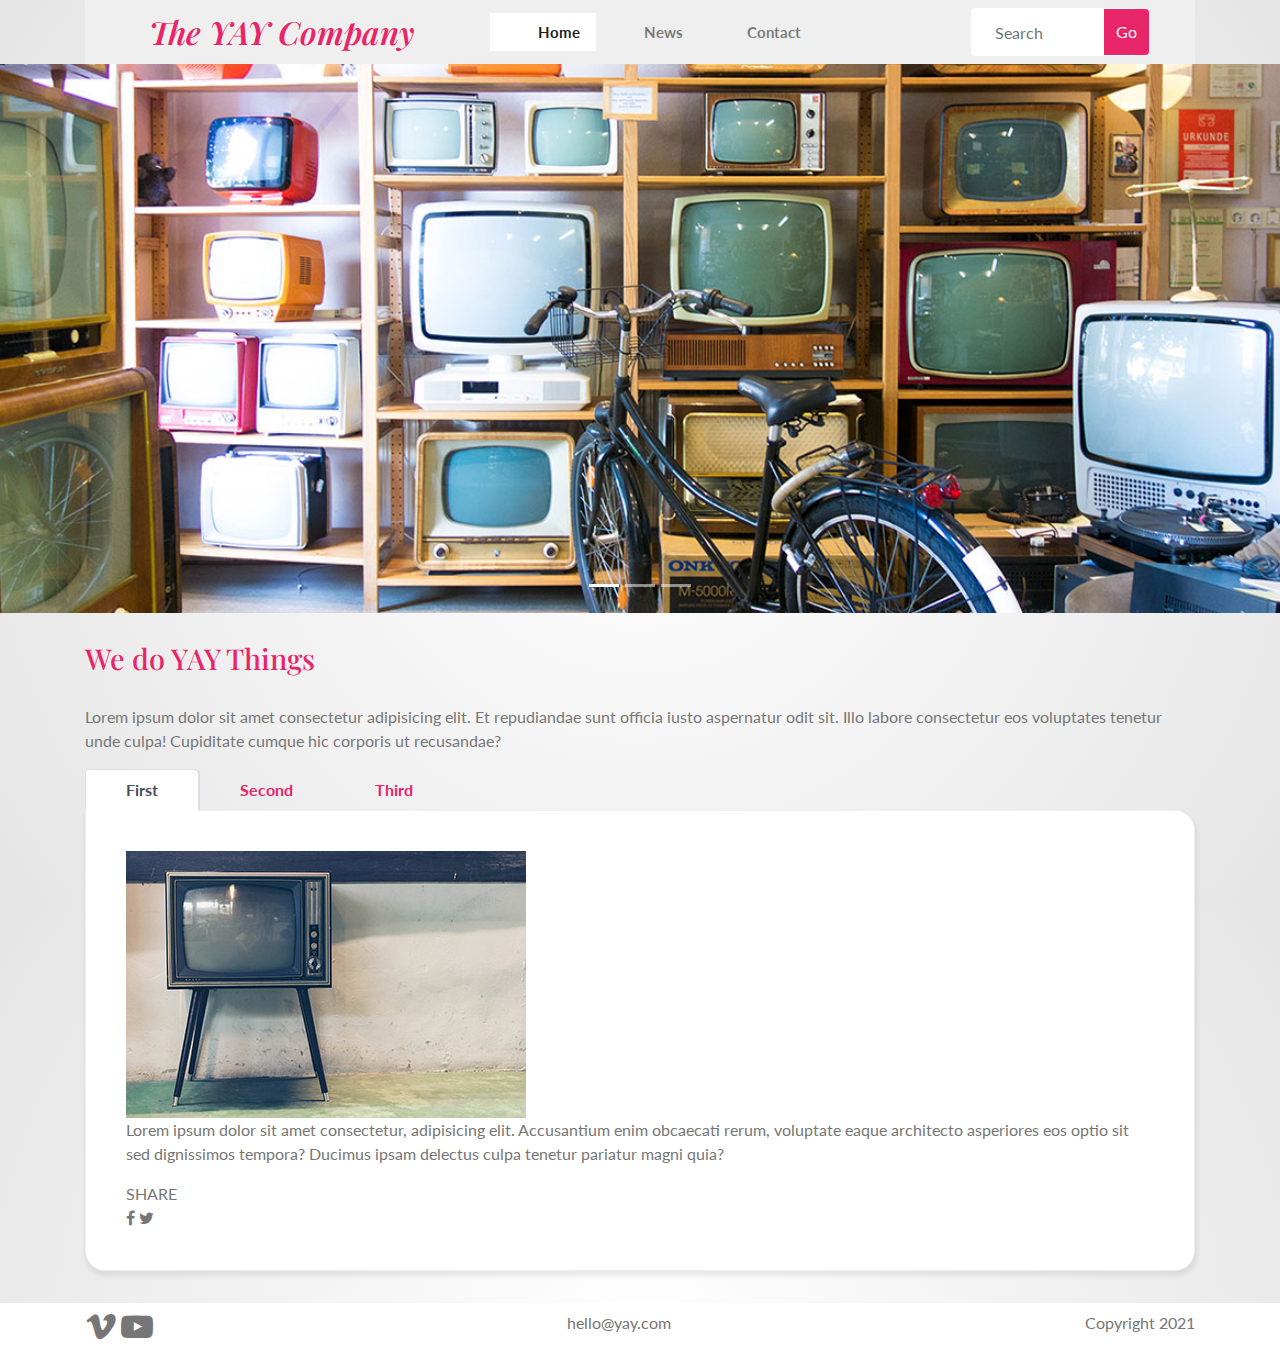
==== commit d4abbd8e: "debugging css" ====
--- a/index.html
+++ b/index.html
@@ -5,7 +5,8 @@
     <meta name="viewport" content="width=device-width, initial-scale=1.0">
     <title>Home</title>
     
-   
+    <!-- <script src="https://cdn.jsdelivr.net/npm/bootstrap@4.6./dist/js/bootstrap.bundle.min.js" integrity="sha384-ka7Sk0Gln4gmtz2MlQnikT1wXgYsOg+OMhuP+IlRH9sENBO0LRn5q+8nbTov4+1p" crossorigin="anonymous"></script> -->
+
     <link href="https://stackpath.bootstrapcdn.com/font-awesome/4.7.0/css/font-awesome.min.css" rel="stylesheet" />
     <link href="https://fonts.googleapis.com/css2?family=Lato:wght@300;700&family=Playfair+Display:ital,wght@0,400;0,700;1,400&display=swap" rel="stylesheet">
     <link href="css/style.css" rel="stylesheet" />
@@ -160,17 +161,30 @@
       <div class="tab d-none d-md-block">
         <ul class="tab__nav nav nav-tabs" id="myTab" role="tablist">
           <li class="tab__nav__item nav-item" role="presentation">
-            <a class="tab__nav__item__link tab__nav__link--active  nav-link active" id="first-tab" data-toggle="tab" href="#first" role="tab" aria-controls="first" aria-selected="true">First</a>
+            <a class="tab__nav__item__link tab__nav__link--active
+              nav-link active"  data-toggle="tab"
+               href="#firsttab" role="tab" aria-controls="first-tab"
+                aria-selected="true">
+                First
+              </a>
           </li>
           <li class="tab__nav__item nav-item" role="presentation">
-            <a class="tab__nav__item__link nav-link" id="second-tab" data-toggle="tab" href="#second" role="tab" aria-controls="second" aria-selected="false">Second</a>
+            <a class="tab__nav__item__link nav-link" 
+             data-toggle="tab" 
+            href="#secondtab" role="tab" aria-controls="second-tab" 
+            aria-selected="false">
+            Second
+          </a>
           </li>
           <li class="tab__nav__item nav-item" role="presentation">
-            <a class="tab__nav__item__link nav-link" id="third-tab" data-toggle="tab" href="#third" role="tab" aria-controls="third" aria-selected="false">Third</a>
+            <a class="tab__nav__item__link nav-link" 
+             data-toggle="tab" href="#thirdtab" 
+            role="tab" aria-controls="third-tab"
+             aria-selected="false">Third</a>
           </li>
         </ul>
         <div class="tab__content tab-content" id="myTabContent">
-          <div class="tab__content__pane tab__content__pane--active tab-pane fade show active" id="first" role="tabpanel" aria-labelledby="first-tab">
+          <div class="tab__content__pane tab__content__pane--active tab-pane fade show active" id="firsttab" role="tabpanel" aria-labelledby="first-tab">
            
             <div class="tab__content__pane__element">
                 <img class= "tab__content__element__image img-fluid "
@@ -190,7 +204,7 @@
             </div>
           </div>
           
-          <div class="tab__content__pane tab-pane fade" id="second" role="tabpanel" aria-labelledby="second-tab">
+          <div class="tab__content__pane tab-pane fade" id="secondtab" role="tabpanel" >
             
             <div class="tab__content__pane__element">
               <img  class= "tab__content__pane__element__image img-fluid"
@@ -211,7 +225,7 @@
 
            
           </div>
-          <div class="tab__content__pane tab-pane fade" id="third" role="tabpanel" aria-labelledby="third-tab">
+          <div class="tab__content__pane tab-pane fade" id="thirdtab" role="tabpanel">
               
            
               <div class="tab__content__pane__element">
@@ -253,10 +267,11 @@
       <div class="container__text">Copyright 2021</div>
   </div>
   </footer>
-
-
-   <!-- <script src="https://code.jquery.com/jquery-3.5.1.slim.min.js" integrity="sha384-DfXdz2htPH0lsSSs5nCTpuj/zy4C+OGpamoFVy38MVBnE+IbbVYUew+OrCXaRkfj" crossorigin="anonymous"></script>
-<script src="https://cdn.jsdelivr.net/npm/popper.js@1.16.1/dist/umd/popper.min.js" integrity="sha384-9/reFTGAW83EW2RDu2S0VKaIzap3H66lZH81PoYlFhbGU+6BZp6G7niu735Sk7lN" crossorigin="anonymous"></script>
-<script src="https://cdn.jsdelivr.net/npm/bootstrap@4.6.0/dist/js/bootstrap.min.js" integrity="sha384-+YQ4JLhjyBLPDQt//I+STsc9iw4uQqACwlvpslubQzn4u2UU2UFM80nGisd026JF" crossorigin="anonymous"></script> -->
+  
+  
+  
+  <script src="https://code.jquery.com/jquery-3.5.1.slim.min.js" integrity="sha384-DfXdz2htPH0lsSSs5nCTpuj/zy4C+OGpamoFVy38MVBnE+IbbVYUew+OrCXaRkfj" crossorigin="anonymous"></script> 
+  <script src="https://cdn.jsdelivr.net/npm/popper.js@1.16.1/dist/umd/popper.min.js" integrity="sha384-9/reFTGAW83EW2RDu2S0VKaIzap3H66lZH81PoYlFhbGU+6BZp6G7niu735Sk7lN" crossorigin="anonymous"></script> 
+  <script src="https://cdn.jsdelivr.net/npm/bootstrap@4.6.0/dist/js/bootstrap.min.js" integrity="sha384-+YQ4JLhjyBLPDQt//I+STsc9iw4uQqACwlvpslubQzn4u2UU2UFM80nGisd026JF" crossorigin="anonymous"></script>
 </body>
 </html>--- a/css/style.css
+++ b/css/style.css
@@ -11002,6 +11002,15 @@
           box-shadow: 1px 4px 5px 1px rgba(10, 10, 10, 0.08);
 }
 
+.accordion .card__header__title {
+  font-family: "lato", sans-serif;
+}
+
+.accordion .card__header__title button {
+  color: #e92569 !important;
+  font-weight: bold !important;
+}
+
 .accordion .card .collapse {
   border-top: solid 2px #e92569;
   -webkit-transition: border 0.02s;
@@ -11047,6 +11056,8 @@
 .nav-link {
   padding-left: 40px;
   padding-right: 40px;
+  color: #e92569;
+  font-weight: bold;
 }
 
 .tab-pane {
@@ -11112,9 +11123,13 @@
   border: solid 1px #e92569;
 }
 
+.nav-pages__pagination__item--active.active {
+  background-color: #e92569 !important;
+}
+
 .nav-pages__pagination__item--active__link {
+  color: #ffffff;
   background-color: #e92569 !important;
-  color: #ffffff;
 }
 
 .row__card__item {
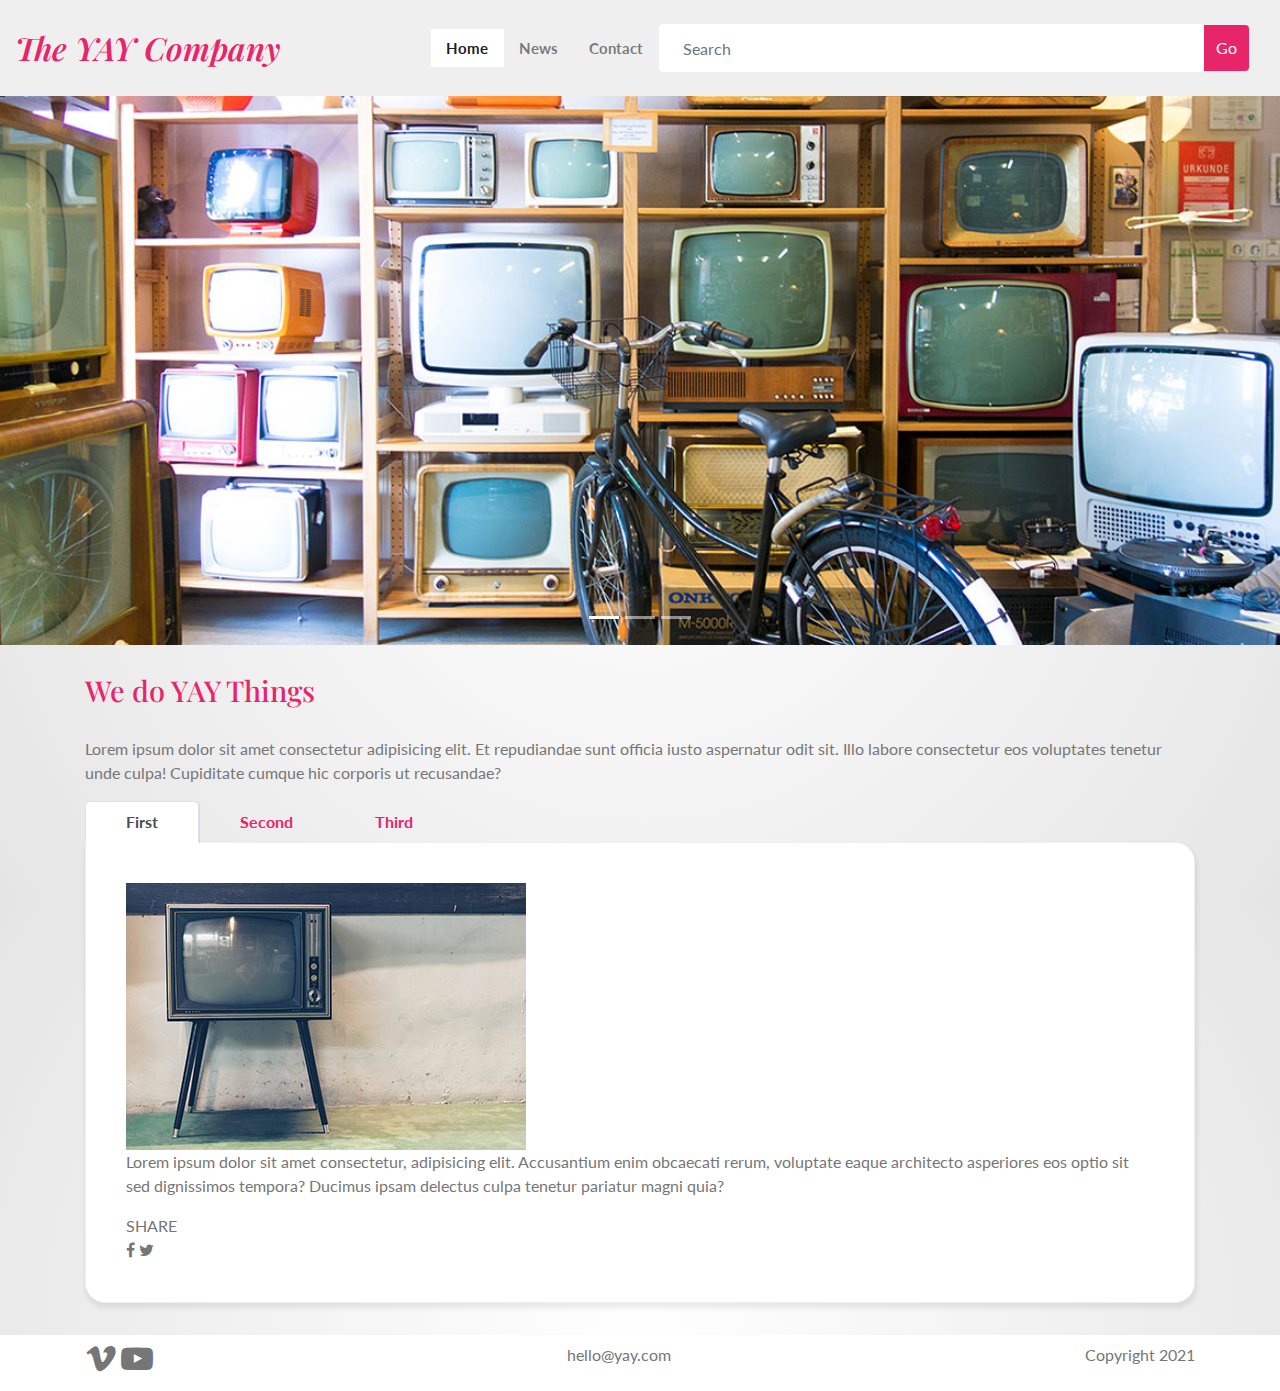
==== commit b8bb71bd: "debug css" ====
--- a/index.html
+++ b/index.html
@@ -1,277 +1,296 @@
 <!DOCTYPE html>
 <html lang="en">
+
 <head>
-    <meta charset="UTF-8">
-    <meta name="viewport" content="width=device-width, initial-scale=1.0">
-    <title>Home</title>
-    
-    <!-- <script src="https://cdn.jsdelivr.net/npm/bootstrap@4.6./dist/js/bootstrap.bundle.min.js" integrity="sha384-ka7Sk0Gln4gmtz2MlQnikT1wXgYsOg+OMhuP+IlRH9sENBO0LRn5q+8nbTov4+1p" crossorigin="anonymous"></script> -->
-
-    <link href="https://stackpath.bootstrapcdn.com/font-awesome/4.7.0/css/font-awesome.min.css" rel="stylesheet" />
-    <link href="https://fonts.googleapis.com/css2?family=Lato:wght@300;700&family=Playfair+Display:ital,wght@0,400;0,700;1,400&display=swap" rel="stylesheet">
-    <link href="css/style.css" rel="stylesheet" />
+  <meta charset="UTF-8">
+  <meta name="viewport" content="width=device-width, initial-scale=1.0">
+  <title>Home</title>
+
+
+  <link href="https://stackpath.bootstrapcdn.com/font-awesome/4.7.0/css/font-awesome.min.css" rel="stylesheet" />
+  <link
+    href="https://fonts.googleapis.com/css2?family=Lato:wght@300;700&family=Playfair+Display:ital,wght@0,400;0,700;1,400&display=swap"
+    rel="stylesheet">
+  <link href="css/style.css" rel="stylesheet" />
 </head>
+
 <body class="home">
 
   <div class="wrapper">
-<div class= "container">
-    <nav class="navbar navbar-expand-md navbar-light bg-light">
-      <div class="navbar__container container">
-        <a class="navbar__container__logo navbar-brand" href="index.html">The YAY Company</a>
-        <button class="navbar__container__toggler navbar-toggler"
-        type="button" data-toggle="collapse"
-        data-target="#navbarSupportedContent"
-        aria-controls="navbarSupportedContent"
-        aria-expanded="false"
-        aria-label="Toggle navigation">
-
-          <span class="navbar__container__toggler__icon navbar-toggler-icon"></span>
-        </button>
-      
+    <div class="nav-wrapper">
+      <nav class="navbar navbar-expand-md navbar-light bg-light">
+        <div class="container">
+          <div class="navbar__container container">
+            <a class="navbar__container__logo navbar-brand" href="index.html">The YAY Company</a>
+            <button class="navbar__container__toggler navbar-toggler" type="button" data-toggle="collapse"
+              data-target="#navbarSupportedContent" aria-controls="navbarSupportedContent" aria-expanded="false"
+              aria-label="Toggle navigation">
+
+              <span class="navbar__container__toggler__icon navbar-toggler-icon"></span>
+            </button>
+
+          </div>
+        </div>
         <div class="collapse navbar-collapse" id="navbarSupportedContent">
           <ul class="collapse__menu navbar-nav mr-auto">
             <li class="collapse__menu__item collapse__menu__item--active nav-item active">
-              <a class="collapse__menu__item__link nav-link" href="index.html">Home<span class="sr-only">(current)</span></a>
+              <a class="collapse__menu__item__link nav-link" href="index.html">Home<span
+                  class="sr-only">(current)</span></a>
             </li>
             <li class="collapse__menu__item nav-item">
-                <a class="collapse__menu__item__link nav-link" href="news.html">News</a>
-              </li>
-              <li class="collapse__menu__item nav-item">
-                <a class="collapse__menu__item__link nav-link" href="contacts.html">Contact</a>
-              </li>
-        
+              <a class="collapse__menu__item__link nav-link" href="news.html">News</a>
+            </li>
+            <li class="collapse__menu__item nav-item">
+              <a class="collapse__menu__item__link nav-link" href="contacts.html">Contact</a>
+            </li>
+
           </ul>
           <form class="search form-inline my-2 my-mg-0">
-            <input class="search__box form-control mr-sm-2" type="search" placeholder="Search" aria-label="Search">
-            <button class="search__button btn btn-outline-success my-2 my-sm-0" type="submit">Go</button>
+            <div class="search__container container">
+              <input class="search__box form-control mr-sm-2" type="search" placeholder="Search" aria-label="Search">
+              <button class="search__button btn btn-outline-success my-2 my-sm-0" type="submit">Go</button>
+            </div>
           </form>
         </div>
-      </div>
-    </nav>
-  </div>
+      </nav>
+    </div>
 
 
     <div id="carouselExampleIndicators" class="carousel slide" data-interval="false" data-ride="carousel">
       <ol class="carousel__content carousel-indicators">
-        <li data-target="#carouselExampleIndicators" data-slide-to="0" class="carousel__content__indicator carousel__indicator--active active"></li>
+        <li data-target="#carouselExampleIndicators" data-slide-to="0"
+          class="carousel__content__indicator carousel__indicator--active active"></li>
         <li data-target="#carouselExampleIndicators" data-slide-to="1" class="carousel__content__indicator"></li>
         <li data-target="#carouselExampleIndicators" data-slide-to="2" class="carousel__content__indicator"></li>
       </ol>
 
       <div class="carousel__inner carousel-inner embed-responsive embed-responsive-21by9">
-        <div class="carousel__item carousel-item active embed-responsive-item" style="background-image: url(images/carousel-images/carousel-1.jpg)"></div>
-        <div class="carousel__item carousel-item embed-responsive-item" style="background-image: url(images/carousel-images/carousel-2.jpg)"></div> 
-        <div class="carousel__item carousel-item embed-responsive-item" style="background-image: url(images/carousel-images/carousel-3.jpg)"></div>
+        <div class="carousel__item carousel-item active embed-responsive-item"
+          style="background-image: url(images/carousel-images/carousel-1.jpg)"></div>
+        <div class="carousel__item carousel-item embed-responsive-item"
+          style="background-image: url(images/carousel-images/carousel-2.jpg)"></div>
+        <div class="carousel__item carousel-item embed-responsive-item"
+          style="background-image: url(images/carousel-images/carousel-3.jpg)"></div>
       </div>
     </div>
 
     <div class="container">
       <h1 class="title">We do YAY Things</h1>
-      <p class="paragraph">Lorem ipsum dolor sit amet consectetur adipisicing elit. 
-        Et repudiandae sunt officia iusto aspernatur odit sit. 
-        Illo labore consectetur eos voluptates tenetur unde culpa! 
+      <p class="paragraph">Lorem ipsum dolor sit amet consectetur adipisicing elit.
+        Et repudiandae sunt officia iusto aspernatur odit sit.
+        Illo labore consectetur eos voluptates tenetur unde culpa!
         Cupiditate cumque hic corporis ut recusandae?</p>
-     
-
-        <div class="accordion d-md-none" id="accordionExample">
-          <div class="card">
-            <div class="card__header card-header" id="headingOne">
-              <h2 class="card__header__title mb-0">
-                <button class="card__header__button btn btn-link btn-block text-left" type="button" data-toggle="collapse" data-target="#collapseOne" aria-expanded="true" aria-controls="collapseOne">
-                  First
-                </button>
-              </h2>
-            </div>
-        
-            <div id="collapseOne" class="collapse--show collapse show" aria-labelledby="headingOne" data-parent="#accordionExample">
-              <div class="card__body card-body">
-                Morbi eget efficitur turpis. 
-                Vivamus pellentesque tortor massa, 
-                venenatis pharetra leo laoreet a. 
-                Nullam non eleifend justo, a 
-                ullamcorper turpis. Cras vehicula 
-                pharetra lectus non maximus. Sed 
-                condimentum mattis rhoncus. 
-                <div class="card__image__box">
+
+
+      <div class="accordion d-md-none" id="accordionExample">
+        <div class="card">
+          <div class="card__header card-header" id="headingOne">
+            <h2 class="card__header__title mb-0">
+              <button class="card__header__button btn btn-link btn-block text-left" type="button" data-toggle="collapse"
+                data-target="#collapseOne" aria-expanded="true" aria-controls="collapseOne">
+                First
+              </button>
+            </h2>
+          </div>
+
+          <div id="collapseOne" class="collapse--show collapse show" aria-labelledby="headingOne"
+            data-parent="#accordionExample">
+            <div class="card__body card-body">
+              Morbi eget efficitur turpis.
+              Vivamus pellentesque tortor massa,
+              venenatis pharetra leo laoreet a.
+              Nullam non eleifend justo, a
+              ullamcorper turpis. Cras vehicula
+              pharetra lectus non maximus. Sed
+              condimentum mattis rhoncus.
+              <div class="card__image__box">
                 <img class="card__image__box__item" src="images/tab-images/tab-1.jpg" alt="">
-                </div>
-                <div class= "card__body__icons">
-                  <div class="card__body__icons__icon"> SHARE</div>
-                  <i class="card__body__icons__icon fa fa-facebook"></i> 
-                  <i class="card__body__icons__icon fa fa-twitter"></i>
-                  </div>
-              
-              </div>
-            </div>
-          </div>
-          <div class="card">
-            <div class="card__header card-header" id="headingTwo">
-              <h2 class="card__header__title mb-0">
-                <button class="card__header__button btn btn-link btn-block text-left collapsed" type="button" data-toggle="collapse" data-target="#collapseTwo" aria-expanded="false" aria-controls="collapseTwo">
-                  Second                
-                </button>
-              </h2>
-            </div>
-            <div id="collapseTwo" class="collapse" aria-labelledby="headingTwo" data-parent="#accordionExample">
-              <div class="card__body card-body">
-                Some placeholder content for the second accordion panel. 
-                This panel is hidden by default.
-
-                <div class="card__image__box">
-                  
-                  <img class="card__image__box__item" src="images/tab-images/tab-2.jpg" alt="">
-                </div>
-                <div class= "card__body__icons">
-                  <div class="card__body__icons__icon"> SHARE</div>
-                  <i class="card__body__icons__icon fa fa-facebook"></i> 
-                  <i class="card__body__icons__icon fa fa-twitter"></i>
-                  </div>
-
-              </div>
-            </div>
-          </div>
-          <div class="card">
-            <div class="card__header card-header" id="headingThree">
-              <h2 class="card__header__title mb-0">
-                <button class="card__header__button btn btn-link btn-block text-left collapsed" type="button" data-toggle="collapse" data-target="#collapseThree" aria-expanded="false" aria-controls="collapseThree">
-                  Third
-                </button>
-              </h2>
-            </div>
-            <div id="collapseThree" class="collapse" aria-labelledby="headingThree" data-parent="#accordionExample">
-              <div class="card__body card-body">
-                And lastly, the placeholder content for the third and final accordion panel.
-                 This panel is hidden by default.
-
-                 <div class="card__image__box">
-
-                  <img class="card__image__box__item" src="images/tab-images/tab-3.jpg" alt="">
-                </div>
-                <div class= "card__body__icons">
-                  <div class="card__body__icons__icon"> SHARE</div>
-                  <i class="card__body__icons__icon fa fa-facebook"></i> 
-                  <i class="card__body__icons__icon fa fa-twitter"></i>
-                  </div>
-              </div>
-            </div>
-          </div>
-        </div>
+              </div>
+              <div class="card__body__icons">
+                <div class="card__body__icons__icon"> SHARE</div>
+                <i class="card__body__icons__icon fa fa-facebook"></i>
+                <i class="card__body__icons__icon fa fa-twitter"></i>
+              </div>
+
+            </div>
+          </div>
+        </div>
+        <div class="card">
+          <div class="card__header card-header" id="headingTwo">
+            <h2 class="card__header__title mb-0">
+              <button class="card__header__button btn btn-link btn-block text-left collapsed" type="button"
+                data-toggle="collapse" data-target="#collapseTwo" aria-expanded="false" aria-controls="collapseTwo">
+                Second
+              </button>
+            </h2>
+          </div>
+          <div id="collapseTwo" class="collapse" aria-labelledby="headingTwo" data-parent="#accordionExample">
+            <div class="card__body card-body">
+              Some placeholder content for the second accordion panel.
+              This panel is hidden by default.
+
+              <div class="card__image__box">
+
+                <img class="card__image__box__item" src="images/tab-images/tab-2.jpg" alt="">
+              </div>
+              <div class="card__body__icons">
+                <div class="card__body__icons__icon"> SHARE</div>
+                <i class="card__body__icons__icon fa fa-facebook"></i>
+                <i class="card__body__icons__icon fa fa-twitter"></i>
+              </div>
+
+            </div>
+          </div>
+        </div>
+        <div class="card">
+          <div class="card__header card-header" id="headingThree">
+            <h2 class="card__header__title mb-0">
+              <button class="card__header__button btn btn-link btn-block text-left collapsed" type="button"
+                data-toggle="collapse" data-target="#collapseThree" aria-expanded="false" aria-controls="collapseThree">
+                Third
+              </button>
+            </h2>
+          </div>
+          <div id="collapseThree" class="collapse" aria-labelledby="headingThree" data-parent="#accordionExample">
+            <div class="card__body card-body">
+              And lastly, the placeholder content for the third and final accordion panel.
+              This panel is hidden by default.
+
+              <div class="card__image__box">
+
+                <img class="card__image__box__item" src="images/tab-images/tab-3.jpg" alt="">
+              </div>
+              <div class="card__body__icons">
+                <div class="card__body__icons__icon"> SHARE</div>
+                <i class="card__body__icons__icon fa fa-facebook"></i>
+                <i class="card__body__icons__icon fa fa-twitter"></i>
+              </div>
+            </div>
+          </div>
+        </div>
+      </div>
 
 
       <div class="tab d-none d-md-block">
         <ul class="tab__nav nav nav-tabs" id="myTab" role="tablist">
           <li class="tab__nav__item nav-item" role="presentation">
             <a class="tab__nav__item__link tab__nav__link--active
-              nav-link active"  data-toggle="tab"
-               href="#firsttab" role="tab" aria-controls="first-tab"
-                aria-selected="true">
-                First
-              </a>
+              nav-link active" data-toggle="tab" href="#firsttab" role="tab" aria-controls="first-tab"
+              aria-selected="true">
+              First
+            </a>
           </li>
           <li class="tab__nav__item nav-item" role="presentation">
-            <a class="tab__nav__item__link nav-link" 
-             data-toggle="tab" 
-            href="#secondtab" role="tab" aria-controls="second-tab" 
-            aria-selected="false">
-            Second
-          </a>
+            <a class="tab__nav__item__link nav-link" data-toggle="tab" href="#secondtab" role="tab"
+              aria-controls="second-tab" aria-selected="false">
+              Second
+            </a>
           </li>
           <li class="tab__nav__item nav-item" role="presentation">
-            <a class="tab__nav__item__link nav-link" 
-             data-toggle="tab" href="#thirdtab" 
-            role="tab" aria-controls="third-tab"
-             aria-selected="false">Third</a>
+            <a class="tab__nav__item__link nav-link" data-toggle="tab" href="#thirdtab" role="tab"
+              aria-controls="third-tab" aria-selected="false">Third</a>
           </li>
         </ul>
         <div class="tab__content tab-content" id="myTabContent">
-          <div class="tab__content__pane tab__content__pane--active tab-pane fade show active" id="firsttab" role="tabpanel" aria-labelledby="first-tab">
-           
+          <div class="tab__content__pane tab__content__pane--active tab-pane fade show active" id="firsttab"
+            role="tabpanel" aria-labelledby="first-tab">
+
             <div class="tab__content__pane__element">
-                <img class= "tab__content__element__image img-fluid "
-                 src="images/tab-images/tab-1.jpg" alt="">
-                <div class="tab__pane__content__element__text">
-                  <p class="tab__pane__content__element__text__paragraph">Lorem ipsum dolor sit amet consectetur,
-                    adipisicing elit. Accusantium enim obcaecati rerum, voluptate eaque architecto asperiores eos optio sit sed dignissimos tempora?
-                    Ducimus ipsam delectus culpa tenetur pariatur magni quia?
-                  </p>
-                  <div class="tab__pane__element__content__icons">
-                    <div class="tab__pane__element__content__icons__icon">SHARE</div>
+              <img class="tab__content__element__image img-fluid " src="images/tab-images/tab-1.jpg" alt="">
+              <div class="tab__pane__content__element__text">
+                <p class="tab__pane__content__element__text__paragraph">Lorem ipsum dolor sit amet consectetur,
+                  adipisicing elit. Accusantium enim obcaecati rerum, voluptate eaque architecto asperiores eos optio
+                  sit sed dignissimos tempora?
+                  Ducimus ipsam delectus culpa tenetur pariatur magni quia?
+                </p>
+                <div class="tab__pane__element__content__icons">
+                  <div class="tab__pane__element__content__icons__icon">SHARE</div>
                   <i class="tab__pane__element__content__icons__icon fa fa-facebook"></i>
                   <i class="tab__pane__element__content__icons__icon fa fa-twitter"></i>
-                  </div>
                 </div>
-
-            </div>
-          </div>
-          
-          <div class="tab__content__pane tab-pane fade" id="secondtab" role="tabpanel" >
-            
+              </div>
+
+            </div>
+          </div>
+
+          <div class="tab__content__pane tab-pane fade" id="secondtab" role="tabpanel">
+
             <div class="tab__content__pane__element">
-              <img  class= "tab__content__pane__element__image img-fluid"
-               src="images/tab-images/tab-2.jpg" alt="">
-               <div  class="tab__pane__content__element__text">
-                <p class="tab__pane__content__element__text__paragraph">Lorem ipsum dolor sit amet consectetur adipisicing elit. Quia nesciunt minima nihil 
-                perferendis quos? Deserunt cupiditate illum rem voluptatem architecto modi,
-                nisi consectetur voluptate atque consequatur vitae veritatis doloremque voluptatibus?
+              <img class="tab__content__pane__element__image img-fluid" src="images/tab-images/tab-2.jpg" alt="">
+              <div class="tab__pane__content__element__text">
+                <p class="tab__pane__content__element__text__paragraph">Lorem ipsum dolor sit amet consectetur
+                  adipisicing elit. Quia nesciunt minima nihil
+                  perferendis quos? Deserunt cupiditate illum rem voluptatem architecto modi,
+                  nisi consectetur voluptate atque consequatur vitae veritatis doloremque voluptatibus?
                 </p>
-                <div class= "tab__pane__element__content__icons">
-                <div class="tab__pane__element__content__icons__icon"> SHARE</div>
-                <i class="tab__pane__element__content__icons__icon fa fa-facebook"></i> 
-                <i class="tab__pane__element__content__icons__icon fa fa-twitter"></i>
+                <div class="tab__pane__element__content__icons">
+                  <div class="tab__pane__element__content__icons__icon"> SHARE</div>
+                  <i class="tab__pane__element__content__icons__icon fa fa-facebook"></i>
+                  <i class="tab__pane__element__content__icons__icon fa fa-twitter"></i>
                 </div>
               </div>
-  
-            </div>
-
-           
+
+            </div>
+
+
           </div>
           <div class="tab__content__pane tab-pane fade" id="thirdtab" role="tabpanel">
-              
-           
-              <div class="tab__content__pane__element">
-                <img  class= "tab__content__pane__element__image img-fluid"
-                src="images/tab-images/tab-3.jpg" alt="">
-                <div  class="tab__pane__content__element__text">
-                  <p class="tab__pane__content__element__text__paragraph">Lorem ipsum dolor sit amet consectetur adipisicing elit.
-                    Nemo vel numquam deserunt nesciunt commodi sunt alias laboriosam reprehenderit.
-                    Fugiat culpa a nisi ut, ab na?
-                    Hic voluptatem quos neque delectus!
-                    </p>
-                    <div class="tab__pane__element__content__icons">
-                      <div class="tab__pane__element__content__icons__icon"> SHARE</div>
-                      <i class="tab__pane__element__content__icons__icon fa fa-facebook">
-  
-                      </i> 
-                      <i class="tab__pane__element__content__icons__icon fa fa-twitter">
-                      </i>
-                    </div>
-
+
+
+            <div class="tab__content__pane__element">
+              <img class="tab__content__pane__element__image img-fluid" src="images/tab-images/tab-3.jpg" alt="">
+              <div class="tab__pane__content__element__text">
+                <p class="tab__pane__content__element__text__paragraph">Lorem ipsum dolor sit amet consectetur
+                  adipisicing elit.
+                  Nemo vel numquam deserunt nesciunt commodi sunt alias laboriosam reprehenderit.
+                  Fugiat culpa a nisi ut, ab na?
+                  Hic voluptatem quos neque delectus!
+                </p>
+                <div class="tab__pane__element__content__icons">
+                  <div class="tab__pane__element__content__icons__icon"> SHARE</div>
+                  <i class="tab__pane__element__content__icons__icon fa fa-facebook">
+
+                  </i>
+                  <i class="tab__pane__element__content__icons__icon fa fa-twitter">
+                  </i>
                 </div>
-              </div>
-              
-              
-
-          </div>
-
-        </div>
-      </div> 
-        
-    
+
+              </div>
+            </div>
+
+
+
+          </div>
+
+        </div>
+      </div>
+
+
     </div>
   </div>
 
   <footer class="footer">
     <div class="container">
-      <div class="container__icons"><i class="container__icons__icon fa fa-vimeo"></i> <i class="container__icons__icon fa fa-youtube-play"></i></i></div>
-      <div class="container__text"><p class="container__text__paragraph">hello@yay.com</p></div>
+      <div class="container__icons"><i class="container__icons__icon fa fa-vimeo"></i> <i
+          class="container__icons__icon fa fa-youtube-play"></i></i></div>
+      <div class="container__text">
+        <p class="container__text__paragraph">hello@yay.com</p>
+      </div>
       <div class="container__text">Copyright 2021</div>
-  </div>
+    </div>
   </footer>
-  
-  
-  
-  <script src="https://code.jquery.com/jquery-3.5.1.slim.min.js" integrity="sha384-DfXdz2htPH0lsSSs5nCTpuj/zy4C+OGpamoFVy38MVBnE+IbbVYUew+OrCXaRkfj" crossorigin="anonymous"></script> 
-  <script src="https://cdn.jsdelivr.net/npm/popper.js@1.16.1/dist/umd/popper.min.js" integrity="sha384-9/reFTGAW83EW2RDu2S0VKaIzap3H66lZH81PoYlFhbGU+6BZp6G7niu735Sk7lN" crossorigin="anonymous"></script> 
-  <script src="https://cdn.jsdelivr.net/npm/bootstrap@4.6.0/dist/js/bootstrap.min.js" integrity="sha384-+YQ4JLhjyBLPDQt//I+STsc9iw4uQqACwlvpslubQzn4u2UU2UFM80nGisd026JF" crossorigin="anonymous"></script>
+
+
+
+  <script src="https://code.jquery.com/jquery-3.5.1.slim.min.js"
+    integrity="sha384-DfXdz2htPH0lsSSs5nCTpuj/zy4C+OGpamoFVy38MVBnE+IbbVYUew+OrCXaRkfj"
+    crossorigin="anonymous"></script>
+  <script src="https://cdn.jsdelivr.net/npm/popper.js@1.16.1/dist/umd/popper.min.js"
+    integrity="sha384-9/reFTGAW83EW2RDu2S0VKaIzap3H66lZH81PoYlFhbGU+6BZp6G7niu735Sk7lN"
+    crossorigin="anonymous"></script>
+  <script src="https://cdn.jsdelivr.net/npm/bootstrap@4.6.0/dist/js/bootstrap.min.js"
+    integrity="sha384-+YQ4JLhjyBLPDQt//I+STsc9iw4uQqACwlvpslubQzn4u2UU2UFM80nGisd026JF"
+    crossorigin="anonymous"></script>
 </body>
+
 </html>--- a/css/style.css
+++ b/css/style.css
@@ -10881,14 +10881,15 @@
   color: #e92569 !important;
   font-style: italic;
   font-weight: 600;
-  padding-left: 1rem;
-  margin-left: 30px;
 }
 
 .navbar__container__toggler {
   border: none;
-  padding-right: 1rem;
-  margin-right: 30px;
+  padding-right: 0;
+}
+
+.navbar__container__toggler:focus {
+  outline: none;
 }
 
 .collapse {
@@ -10910,8 +10911,7 @@
 .search {
   margin-top: 60px !important;
   margin-bottom: 60px !important;
-  margin-right: 50px;
-  margin-left: 1rem;
+  width: 100%;
 }
 
 .search__box {
@@ -10919,12 +10919,12 @@
   color: white;
   border: none;
   padding: 1.5em !important;
+  width: 100% !important;
 }
 
 .search__button {
   position: absolute;
   right: 1rem;
-  margin-right: 30px;
   background-color: #e92569;
   color: #ffffff;
   border: none !important;
@@ -10939,56 +10939,85 @@
   color: white;
 }
 
-@media (min-width: 540px) {
-  .navbar {
-    padding-right: 0;
-  }
-  .navbar__container {
-    max-width: 750px;
-    margin-left: 0;
-    margin-right: 0;
-  }
-  .navbar__container .search__box {
-    width: 100%;
-  }
-  .collapse .search {
+@media (min-width: 576px) {
+  .navbar .navbar-collapse .search__container {
+    display: -ms-grid;
+    display: grid;
+    -ms-grid-columns: 7fr 1fr;
+        grid-template-columns: 7fr 1fr;
+    padding-right: 10% !important;
+    min-width: 100%;
+  }
+  .navbar .navbar-collapse .search__button {
+    position: relative;
+    width: 50px;
+    right: 0;
+  }
+}
+
+@media (min-width: 768px) {
+  .wrapper .nav-wrapper .navbar {
+    display: -ms-grid;
+    display: grid;
+    -ms-grid-columns: 1fr 2fr;
+        grid-template-columns: 1fr 2fr;
+    max-width: 720px;
+    padding-right: 15px;
+    padding-left: 15px;
+    margin-right: auto;
+    margin-left: auto;
+  }
+  .wrapper .nav-wrapper .navbar .container {
+    padding: 0;
+  }
+  .wrapper .nav-wrapper .navbar .container .navbar_container {
+    padding: 0;
+  }
+  .navbar-expand-md .navbar-collapse {
+    -webkit-box-shadow: none;
+            box-shadow: none;
+    display: -ms-grid !important;
+    display: grid !important;
+    -ms-grid-columns: 1fr 3fr;
+        grid-template-columns: 1fr 3fr;
+  }
+  .navbar-expand-md .navbar-collapse .collapse__menu__item__link {
+    padding-left: 15px !important;
+  }
+  .navbar-expand-md .navbar-collapse .search {
+    margin-top: 1rem !important;
+    margin-bottom: 1rem !important;
+  }
+  .navbar-expand-md .navbar-collapse .search__container {
     display: -webkit-box;
     display: -ms-flexbox;
     display: flex;
-  }
-  .collapse__menu {
-    margin-left: 0;
-  }
-}
-
-@media (min-width: 765px) {
-  .navbar {
+    -webkit-box-orient: horizontal !important;
+    -webkit-box-direction: normal !important;
+        -ms-flex-direction: row !important;
+            flex-direction: row !important;
+    min-width: 100%;
+    -ms-flex-wrap: nowrap;
+        flex-wrap: nowrap;
+  }
+  .navbar-expand-md .navbar-collapse .search__box {
+    min-width: 100%;
+    margin-right: 0 !important;
+  }
+}
+
+@media (min-width: 992px) {
+  .wrapper .nav-wrapper .navbar {
     padding-right: 1rem;
-  }
-  .navbar__container {
     max-width: 100%;
-    padding-left: 4rem;
-    padding-right: 4rem;
-  }
-  .navbar__container__logo {
+  }
+  .wrapper .nav-wrapper .navbar__container {
+    min-width: 100%;
+    max-width: 100%;
+  }
+  .wrapper .nav-wrapper .navbar__container__logo {
     margin-left: 0;
     padding: 0;
-  }
-  .collapse {
-    -webkit-box-shadow: none;
-            box-shadow: none;
-  }
-  .collapse .search {
-    margin-top: 1rem !important;
-    margin-bottom: 1rem !important;
-  }
-  .collapse .search__box {
-    position: absolute;
-    right: 50px;
-    width: 15% !important;
-  }
-  .collapse__menu {
-    margin-left: 60px;
   }
 }
 
